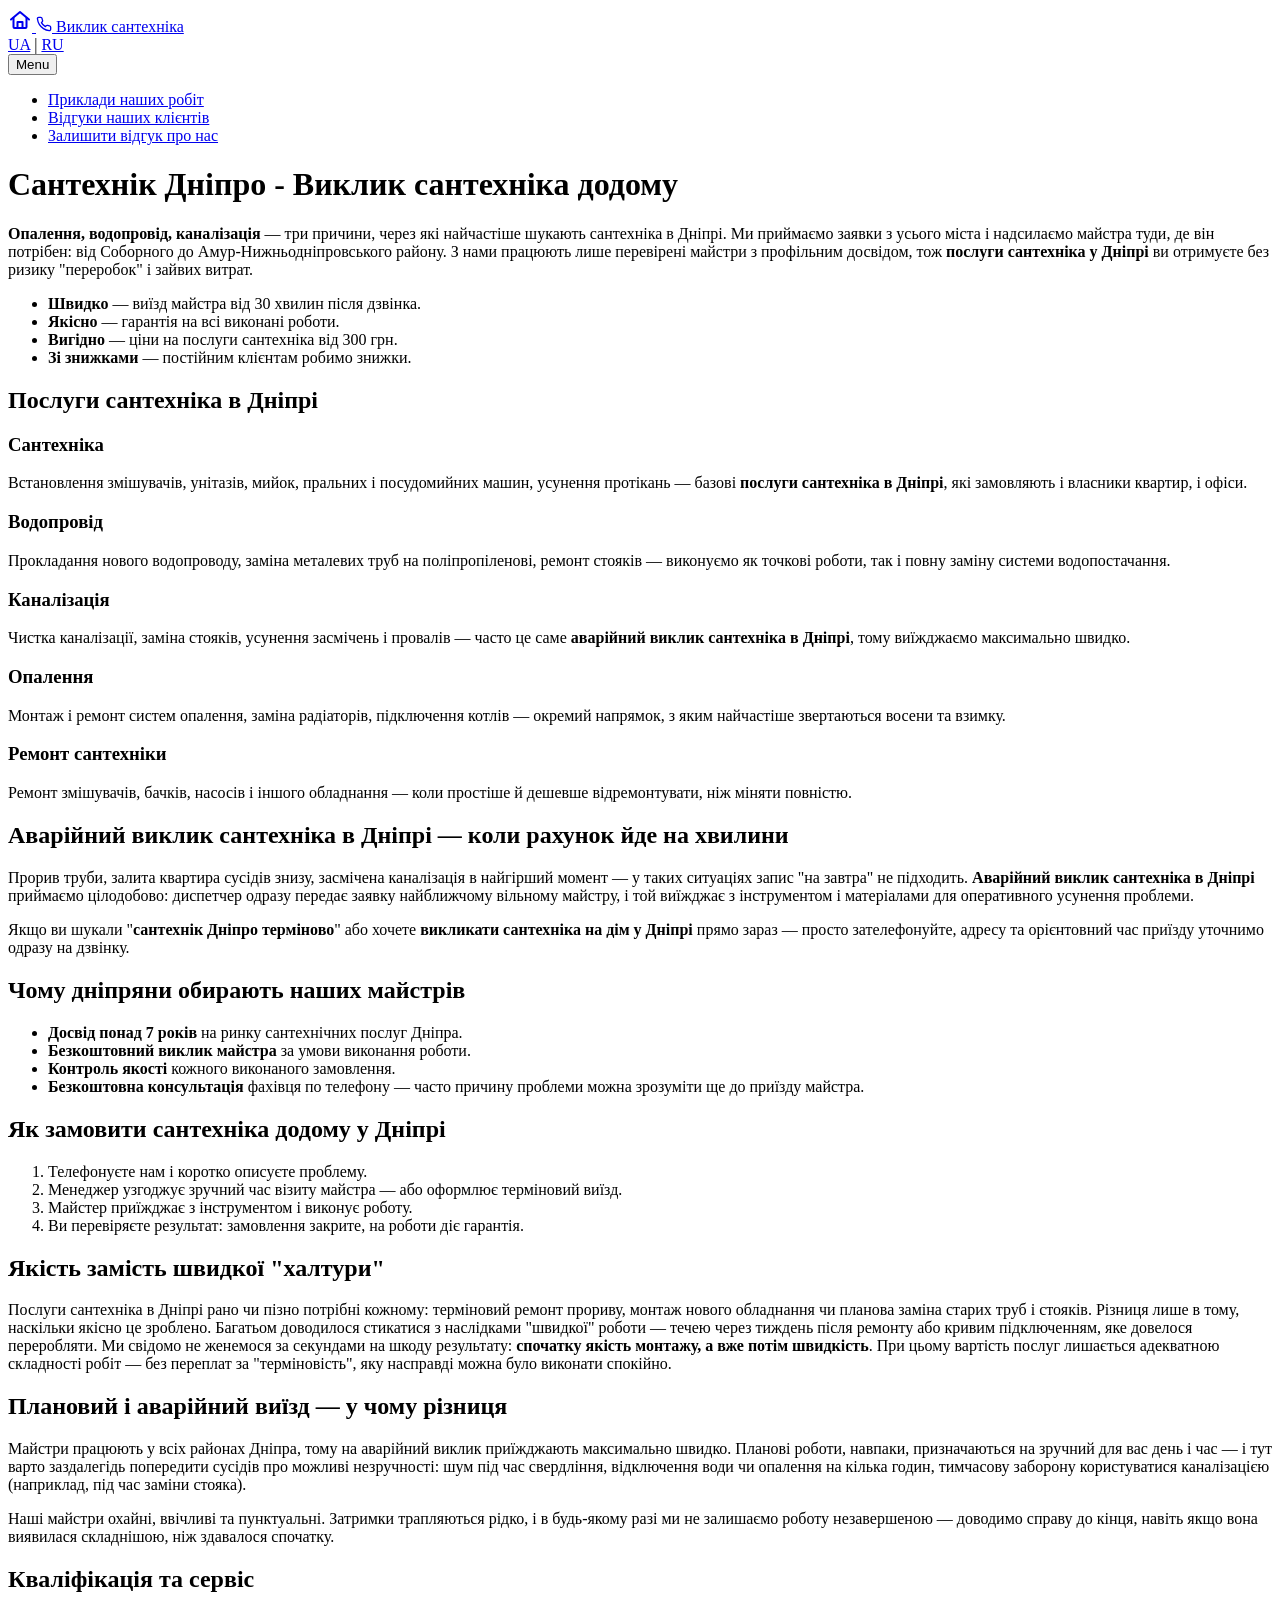
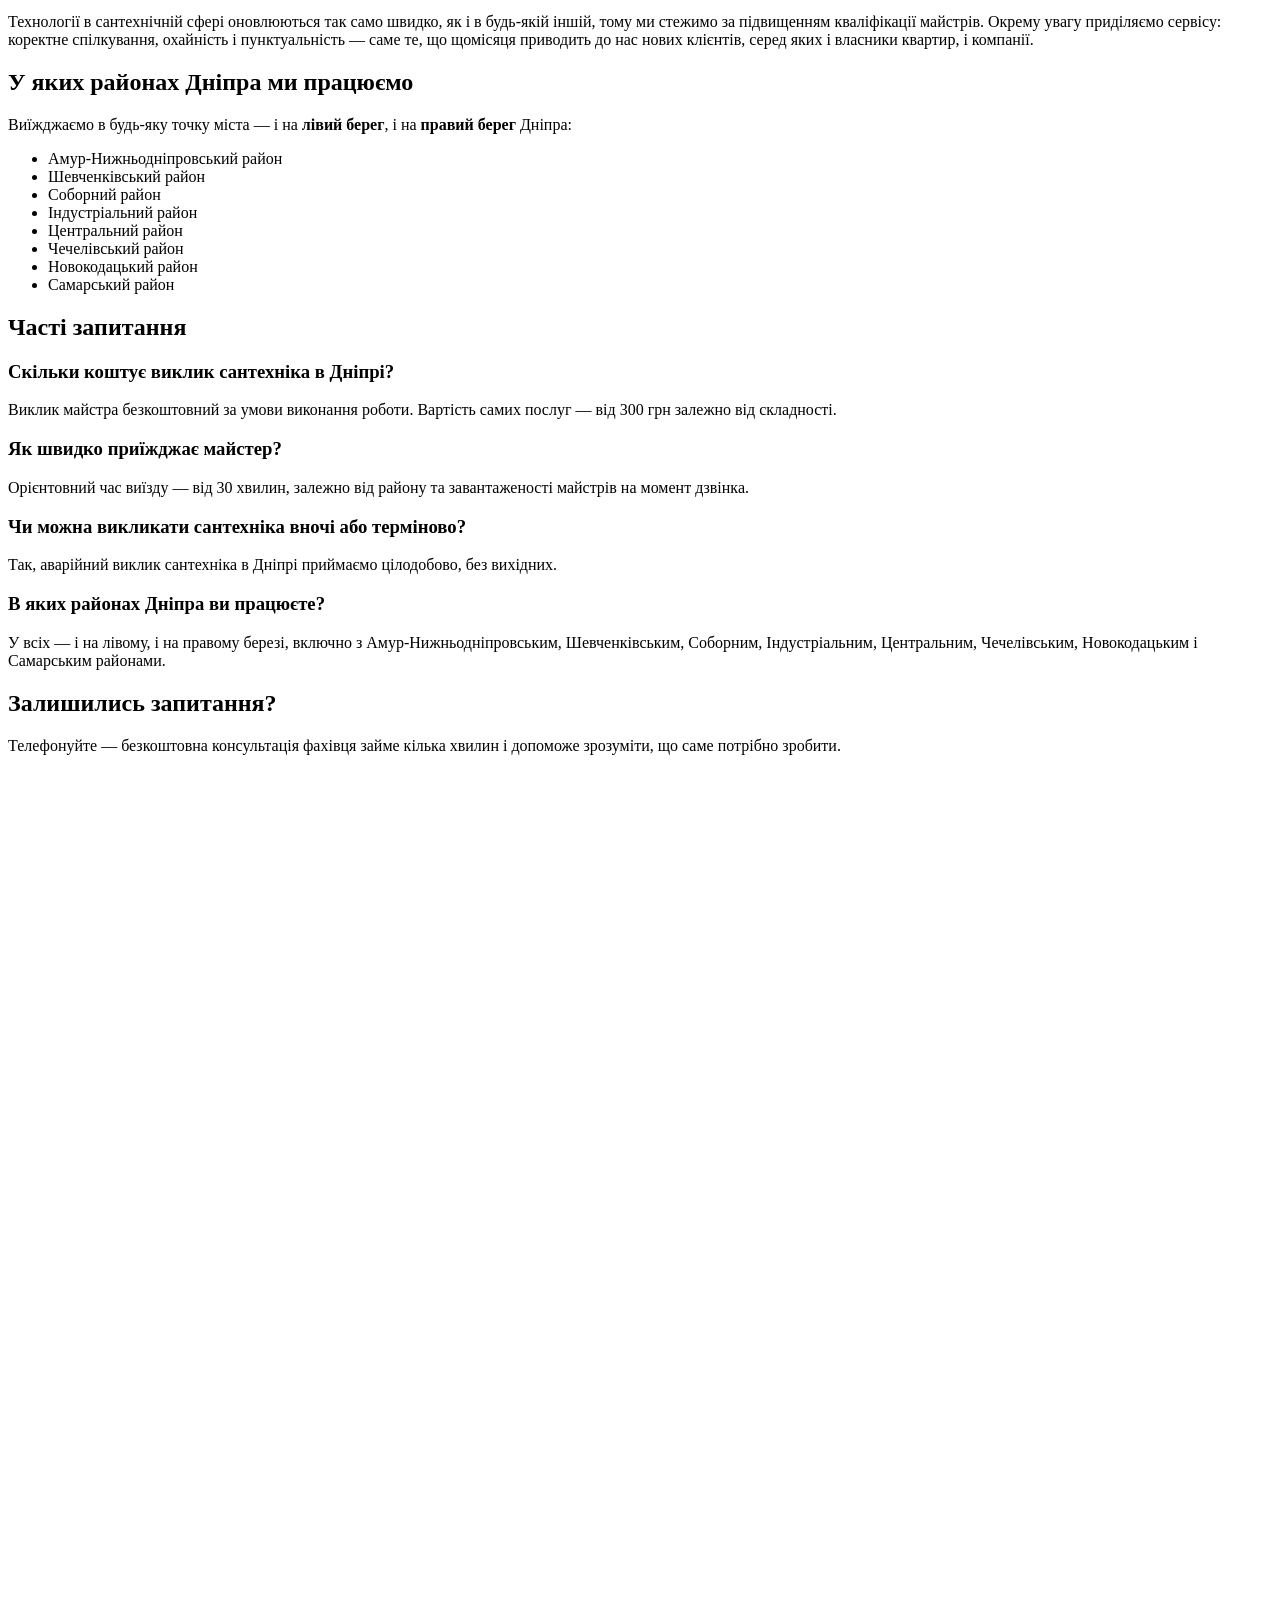
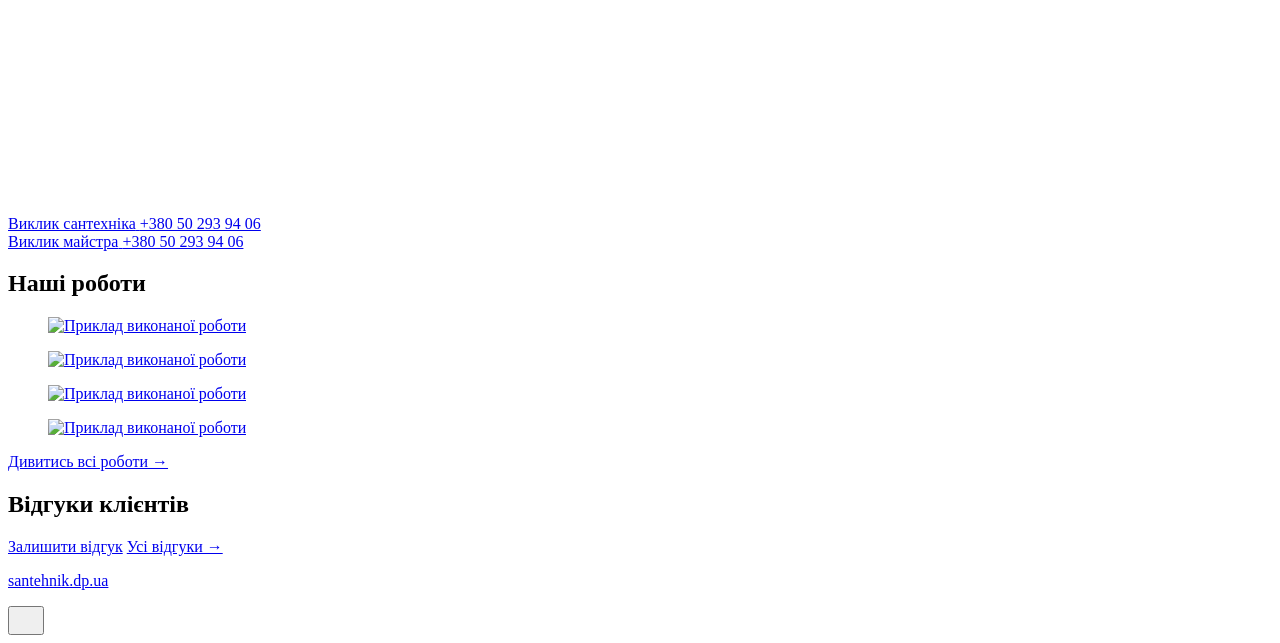
==== index.html @ 989448e7 "Updated from Publii" ====
<!DOCTYPE html><html lang="uk"><head><meta charset="utf-8"><meta http-equiv="X-UA-Compatible" content="IE=edge"><meta name="viewport" content="width=device-width,initial-scale=1"><title>Сантехнік Дніпро - Виклик сантехніка додому</title><meta name="robots" content="noindex,nofollow"><meta name="generator" content="Publii Open-Source CMS for Static Site"><link rel="canonical" href="https://santehnik.dp.ua/"><link rel="alternate" type="application/atom+xml" href="https://santehnik.dp.ua/feed.xml" title="Сантехнік Дніпро - Виклик сантехніка додому - RSS"><link rel="alternate" type="application/json" href="https://santehnik.dp.ua/feed.json" title="Сантехнік Дніпро - Виклик сантехніка додому - JSON"><meta property="og:title" content="Сантехнік Дніпро - Виклик сантехніка додому"><meta property="og:site_name" content="Сантехнік Дніпро - Виклик сантехніка додому"><meta property="og:description" content=""><meta property="og:url" content="https://santehnik.dp.ua/"><meta property="og:type" content="website"><link rel="stylesheet" href="https://santehnik.dp.ua/assets/css/style.css?v&#x3D;f971e865400b6c8c2108484c2c56021e"><script type="application/ld+json">{"@context":"http://schema.org","@type":"Organization","name":"Сантехнік Дніпро - Виклик сантехніка додому","url":"https://santehnik.dp.ua/"}</script><noscript><style>img[loading] {
                    opacity: 1;
                }</style></noscript><link rel="alternate" hreflang="uk" href="https://santehnik.dp.ua/"><link rel="alternate" hreflang="ru" href="https://santehnik.dp.ua/ru/"><link rel="alternate" hreflang="x-default" href="https://santehnik.dp.ua/"></head><header class="top js-header"><a href="https://santehnik.dp.ua/" class="home-icon" aria-label="На головну"><svg width="24" height="24" viewBox="0 0 24 24" fill="none" stroke="currentColor" stroke-width="2" stroke-linecap="round" stroke-linejoin="round" aria-hidden="true" focusable="false"><path d="M3 11.5 12 4l9 7.5"/><path d="M5.5 10v9a1 1 0 0 0 1 1h11a1 1 0 0 0 1-1v-9"/><path d="M9.5 20v-6h5v6"/></svg> </a><a href="tel:+380 50 293 94 06" class="site-name"><svg class="site-name__icon" width="16" height="16" viewBox="0 0 24 24" fill="none" stroke="currentColor" stroke-width="2" stroke-linecap="round" stroke-linejoin="round" aria-hidden="true" focusable="false"><path d="M22 16.92v3a2 2 0 0 1-2.18 2 19.79 19.79 0 0 1-8.63-3.07 19.5 19.5 0 0 1-6-6 19.79 19.79 0 0 1-3.07-8.67A2 2 0 0 1 4.11 2h3a2 2 0 0 1 2 1.72c.127.96.36 1.903.7 2.81a2 2 0 0 1-.45 2.11L8.09 9.91a16 16 0 0 0 6 6l1.27-1.27a2 2 0 0 1 2.11-.45c.907.34 1.85.57 2.81.7A2 2 0 0 1 22 16.92z"/></svg> Виклик сантехніка</a><div class="lang-switcher"><a href="#" class="lang-btn active" aria-current="page" onclick="return false;">UA</a> <span class="lang-sep">|</span> <a href="https://santehnik.dp.ua/ru/" class="lang-btn">RU</a></div><nav class="navbar js-navbar"><button class="navbar__toggle js-toggle" aria-label="Menu" aria-haspopup="true" aria-expanded="false"><span class="navbar__toggle-box"><span class="navbar__toggle-inner">Menu</span></span></button><ul class="navbar__menu"><li><a href="https://santehnik.dp.ua/nashi-roboty.html" title="Приклади наших робіт" target="_self">Приклади наших робіт</a></li><li><a href="https://santehnik.dp.ua/vsi-vidguky.html" title="Відгуки наших клієнтів" target="_self">Відгуки наших клієнтів</a></li><li><a href="https://santehnik.dp.ua/zalyshyty-vidguk.html" title="Залишити відгук про нас" target="_self">Залишити відгук про нас</a></li></ul></nav></header><main><div class="hero"><header class="hero__content"><div class="wrapper"><h1>Сантехнік Дніпро - Виклик сантехніка додому</h1><p><strong>Опалення, водопровід, каналізація</strong> — три причини, через які найчастіше шукають сантехніка в Дніпрі. Ми приймаємо заявки з усього міста і надсилаємо майстра туди, де він потрібен: від Соборного до Амур-Нижньодніпровського району. З нами працюють лише перевірені майстри з профільним досвідом, тож <strong>послуги сантехніка у Дніпрі</strong> ви отримуєте без ризику "переробок" і зайвих витрат.</p><ul><li><strong>Швидко</strong> — виїзд майстра від 30 хвилин після дзвінка.</li><li><strong>Якісно</strong> — гарантія на всі виконані роботи.</li><li><strong>Вигідно</strong> — ціни на послуги сантехніка від 300 грн.</li><li><strong>Зі знижками</strong> — постійним клієнтам робимо знижки.</li></ul><h2>Послуги сантехніка в Дніпрі</h2><h3>Сантехніка</h3><p>Встановлення змішувачів, унітазів, мийок, пральних і посудомийних машин, усунення протікань — базові <strong>послуги сантехніка в Дніпрі</strong>, які замовляють і власники квартир, і офіси.</p><h3>Водопровід</h3><p>Прокладання нового водопроводу, заміна металевих труб на поліпропіленові, ремонт стояків — виконуємо як точкові роботи, так і повну заміну системи водопостачання.</p><h3>Каналізація</h3><p>Чистка каналізації, заміна стояків, усунення засмічень і провалів — часто це саме <strong>аварійний виклик сантехніка в Дніпрі</strong>, тому виїжджаємо максимально швидко.</p><h3>Опалення</h3><p>Монтаж і ремонт систем опалення, заміна радіаторів, підключення котлів — окремий напрямок, з яким найчастіше звертаються восени та взимку.</p><h3>Ремонт сантехніки</h3><p>Ремонт змішувачів, бачків, насосів і іншого обладнання — коли простіше й дешевше відремонтувати, ніж міняти повністю.</p><h2>Аварійний виклик сантехніка в Дніпрі — коли рахунок йде на хвилини</h2><p>Прорив труби, залита квартира сусідів знизу, засмічена каналізація в найгірший момент — у таких ситуаціях запис "на завтра" не підходить. <strong>Аварійний виклик сантехніка в Дніпрі</strong> приймаємо цілодобово: диспетчер одразу передає заявку найближчому вільному майстру, і той виїжджає з інструментом і матеріалами для оперативного усунення проблеми.</p><p>Якщо ви шукали "<strong>сантехнік Дніпро терміново</strong>" або хочете <strong>викликати сантехніка на дім у Дніпрі</strong> прямо зараз — просто зателефонуйте, адресу та орієнтовний час приїзду уточнимо одразу на дзвінку.</p><h2>Чому дніпряни обирають наших майстрів</h2><ul><li><strong>Досвід понад 7 років</strong> на ринку сантехнічних послуг Дніпра.</li><li><strong>Безкоштовний виклик майстра</strong> за умови виконання роботи.</li><li><strong>Контроль якості</strong> кожного виконаного замовлення.</li><li><strong>Безкоштовна консультація</strong> фахівця по телефону — часто причину проблеми можна зрозуміти ще до приїзду майстра.</li></ul><h2>Як замовити сантехніка додому у Дніпрі</h2><ol><li>Телефонуєте нам і коротко описуєте проблему.</li><li>Менеджер узгоджує зручний час візиту майстра — або оформлює терміновий виїзд.</li><li>Майстер приїжджає з інструментом і виконує роботу.</li><li>Ви перевіряєте результат: замовлення закрите, на роботи діє гарантія.</li></ol><h2>Якість замість швидкої "халтури"</h2><p>Послуги сантехніка в Дніпрі рано чи пізно потрібні кожному: терміновий ремонт прориву, монтаж нового обладнання чи планова заміна старих труб і стояків. Різниця лише в тому, наскільки якісно це зроблено. Багатьом доводилося стикатися з наслідками "швидкої" роботи — течею через тиждень після ремонту або кривим підключенням, яке довелося переробляти. Ми свідомо не женемося за секундами на шкоду результату: <strong>спочатку якість монтажу, а вже потім швидкість</strong>. При цьому вартість послуг лишається адекватною складності робіт — без переплат за "терміновість", яку насправді можна було виконати спокійно.</p><h2>Плановий і аварійний виїзд — у чому різниця</h2><p>Майстри працюють у всіх районах Дніпра, тому на аварійний виклик приїжджають максимально швидко. Планові роботи, навпаки, призначаються на зручний для вас день і час — і тут варто заздалегідь попередити сусідів про можливі незручності: шум під час свердління, відключення води чи опалення на кілька годин, тимчасову заборону користуватися каналізацією (наприклад, під час заміни стояка).</p><p>Наші майстри охайні, ввічливі та пунктуальні. Затримки трапляються рідко, і в будь-якому разі ми не залишаємо роботу незавершеною — доводимо справу до кінця, навіть якщо вона виявилася складнішою, ніж здавалося спочатку.</p><h2>Кваліфікація та сервіс</h2><p>Технології в сантехнічній сфері оновлюються так само швидко, як і в будь-якій іншій, тому ми стежимо за підвищенням кваліфікації майстрів. Окрему увагу приділяємо сервісу: коректне спілкування, охайність і пунктуальність — саме те, що щомісяця приводить до нас нових клієнтів, серед яких і власники квартир, і компанії.</p><h2>У яких районах Дніпра ми працюємо</h2><p>Виїжджаємо в будь-яку точку міста — і на <strong>лівий берег</strong>, і на <strong>правий берег</strong> Дніпра:</p><ul><li>Амур-Нижньодніпровський район</li><li>Шевченківський район</li><li>Соборний район</li><li>Індустріальний район</li><li>Центральний район</li><li>Чечелівський район</li><li>Новокодацький район</li><li>Самарський район</li></ul><h2>Часті запитання</h2><h3>Скільки коштує виклик сантехніка в Дніпрі?</h3><p>Виклик майстра безкоштовний за умови виконання роботи. Вартість самих послуг — від 300 грн залежно від складності.</p><h3>Як швидко приїжджає майстер?</h3><p>Орієнтовний час виїзду — від 30 хвилин, залежно від району та завантаженості майстрів на момент дзвінка.</p><h3>Чи можна викликати сантехніка вночі або терміново?</h3><p>Так, аварійний виклик сантехніка в Дніпрі приймаємо цілодобово, без вихідних.</p><h3>В яких районах Дніпра ви працюєте?</h3><p>У всіх — і на лівому, і на правому березі, включно з Амур-Нижньодніпровським, Шевченківським, Соборним, Індустріальним, Центральним, Чечелівським, Новокодацьким і Самарським районами.</p><h2>Залишились запитання?</h2><p>Телефонуйте — безкоштовна консультація фахівця займе кілька хвилин і допоможе зрозуміти, що саме потрібно зробити.</p><figure class="hero__image hero__image--under-h1"><div class="hero__image-wrapper"><img src="https://santehnik.dp.ua/media/website/ChatGPT-Image-12-serp.-2026-r.-13_16_29.png" srcset="https://santehnik.dp.ua/media/website/responsive/ChatGPT-Image-12-serp.-2026-r.-13_16_29-xs.webp 640w, https://santehnik.dp.ua/media/website/responsive/ChatGPT-Image-12-serp.-2026-r.-13_16_29-sm.webp 768w, https://santehnik.dp.ua/media/website/responsive/ChatGPT-Image-12-serp.-2026-r.-13_16_29-md.webp 1024w, https://santehnik.dp.ua/media/website/responsive/ChatGPT-Image-12-serp.-2026-r.-13_16_29-lg.webp 1366w, https://santehnik.dp.ua/media/website/responsive/ChatGPT-Image-12-serp.-2026-r.-13_16_29-xl.webp 1600w, https://santehnik.dp.ua/media/website/responsive/ChatGPT-Image-12-serp.-2026-r.-13_16_29-2xl.webp 1920w" sizes="88vw" loading="eager" width="1536" height="1024" alt=""></div></figure><a href="tel:+380 50 293 94 06" class="cta-call hero-cta"><span class="cta-call__label">Виклик сантехніка</span> <span class="cta-call__number">+380 50 293 94 06</span></a></div></header></div><a class="cta-call" href="tel:+380 50 293 94 06"><span class="cta-call__label">Виклик майстра</span> <span class="cta-call__number">+380 50 293 94 06</span></a><div class="wrapper feed"></div><section class="works works--summary" aria-labelledby="works-title"><div class="wrapper"><h2 id="works-title">Наші роботи</h2><div id="works-grid" class="works__grid" data-mode="random" data-limit="4"><figure class="works__item"><a href="https://santehnik.dp.ua/media/website/erik-mclean-IxfhMTROke8-unsplash.jpg" target="_blank" rel="noopener"><img src="https://santehnik.dp.ua/media/website/erik-mclean-IxfhMTROke8-unsplash.jpg" loading="lazy" alt="Приклад виконаної роботи
               "></a></figure><figure class="works__item"><a href="https://santehnik.dp.ua/media/website/timur-shakerzianov-c314Gh8dXAo-unsplash.jpg" target="_blank" rel="noopener"><img src="https://santehnik.dp.ua/media/website/timur-shakerzianov-c314Gh8dXAo-unsplash.jpg" loading="lazy" alt="Приклад виконаної роботи
               "></a></figure><figure class="works__item"><a href="https://santehnik.dp.ua/media/website/timur-shakerzianov-VAGbjhkxg6I-unsplash.jpg" target="_blank" rel="noopener"><img src="https://santehnik.dp.ua/media/website/timur-shakerzianov-VAGbjhkxg6I-unsplash.jpg" loading="lazy" alt="Приклад виконаної роботи
               "></a></figure><figure class="works__item"><a href="https://santehnik.dp.ua/media/website/timur-shakerzianov-wzIjLL4KB-4-unsplash.jpg" target="_blank" rel="noopener"><img src="https://santehnik.dp.ua/media/website/timur-shakerzianov-wzIjLL4KB-4-unsplash.jpg" loading="lazy" alt="Приклад виконаної роботи
               "></a></figure></div><p class="works__links"><a href="https://santehnik.dp.ua/nashi-roboty/">Дивитись всі роботи →</a></p></div></section><script src="https://santehnik.dp.ua/assets/js/works-grid.js?v&#x3D;d1a17e2d73a14e897a7a5ff131bd2053" defer="defer"></script><script src="https://santehnik.dp.ua/assets/js/works-lightbox.js?v&#x3D;0fc585635282b2ebc6302870f57562a9" defer="defer"></script><section class="reviews reviews--summary" aria-labelledby="reviews-title"><div class="wrapper"><h2 id="reviews-title">Відгуки клієнтів</h2><p class="reviews__summary" id="reviews-summary">Завантаження…</p><div class="reviews__links"><a href="https://santehnik.dp.ua/zalyshyty-vidguk/">Залишити відгук</a> <a href="https://santehnik.dp.ua/vsi-vidguky/">Усі відгуки →</a></div></div></section><script>(function () {
       var summaryEl = document.getElementById('reviews-summary');
       fetch('https://santehnikdpvidguk.pages.dev/api/reviews')
           .then(function (r) { return r.json(); })
           .then(function (data) {
               summaryEl.textContent = data.count
                   ? (data.average + ' ★ · ' + data.count + ' відгуків')
                   : 'Поки що немає відгуків — будьте першими!';
           })
           .catch(function () { summaryEl.textContent = ''; });
   })();</script></main><footer class="footer"><div class="wrapper"><div class="footer__copyright"><p><a href="https://santehnik.dp.ua/" title="Виклик сантехніка у Києві">santehnik.dp.ua</a></p></div><button id="backToTop" class="footer__bttop" aria-label="Back to top" title="Back to top"><svg width="20" height="20"><use xlink:href="https://santehnik.dp.ua/assets/svg/svg-map.svg#toparrow"/></svg></button></div></footer><script defer="defer" src="https://santehnik.dp.ua/assets/js/scripts.min.js?v&#x3D;dafec4f87fead6718cb125f0b0fc8441"></script><script>window.publiiThemeMenuConfig={mobileMenuMode:'sidebar',animationSpeed:300,submenuWidth: 'auto',doubleClickTime:500,mobileMenuExpandableSubmenus:true,relatedContainerForOverlayMenuSelector:'.top'};</script><script>var images = document.querySelectorAll('img[loading]');
        for (var i = 0; i < images.length; i++) {
            if (images[i].complete) {
                images[i].classList.add('is-loaded');
            } else {
                images[i].addEventListener('load', function () {
                    this.classList.add('is-loaded');
                }, false);
            }
        }</script><script>(function () {
        var entry = document.querySelector('.content__entry');
        var sample = document.querySelector('.cta-call');
        if (!entry || !sample) {
            return;
        }
        var children = Array.prototype.slice.call(entry.children);
        if (children.length < 4) {
            return;
        }
        var mid = children[Math.floor(children.length / 2)];
        var clone = sample.cloneNode(true);
        clone.classList.add('cta-call--mid');
        mid.parentNode.insertBefore(clone, mid);
    })();</script></html>
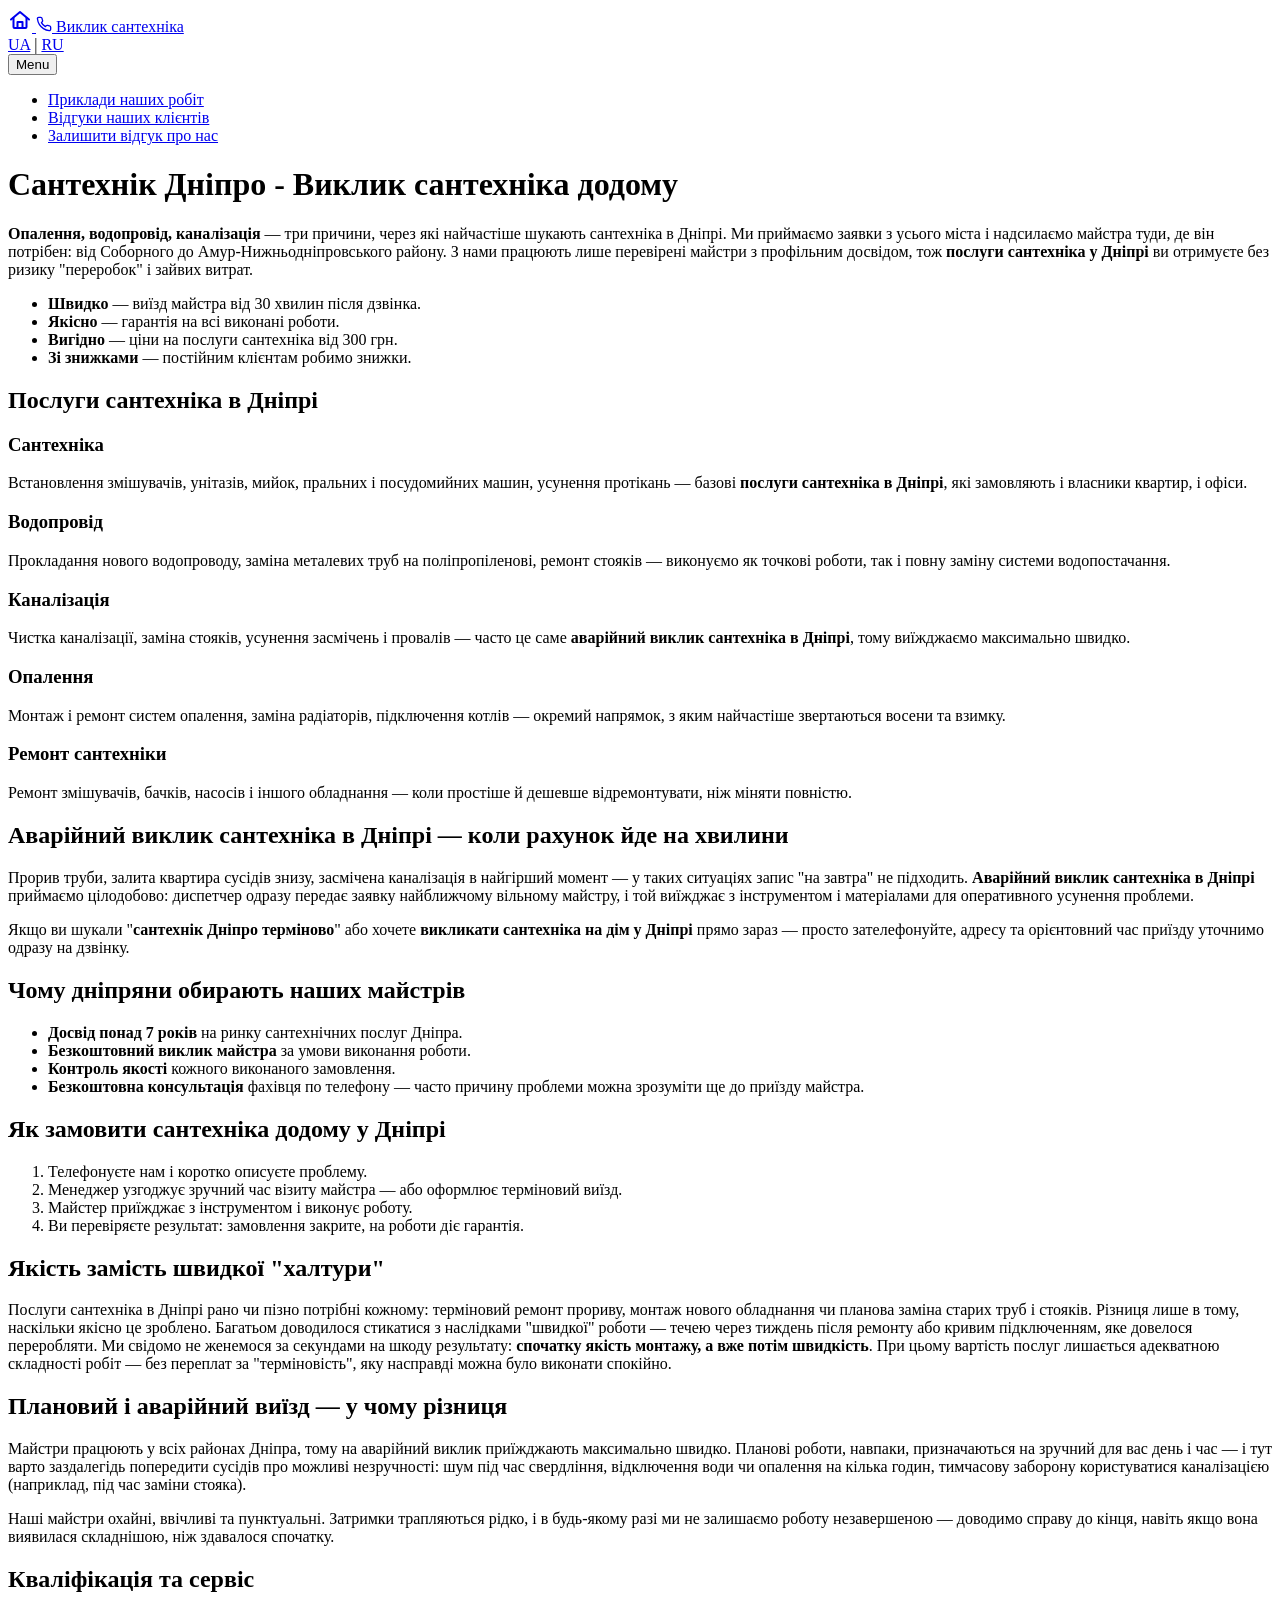
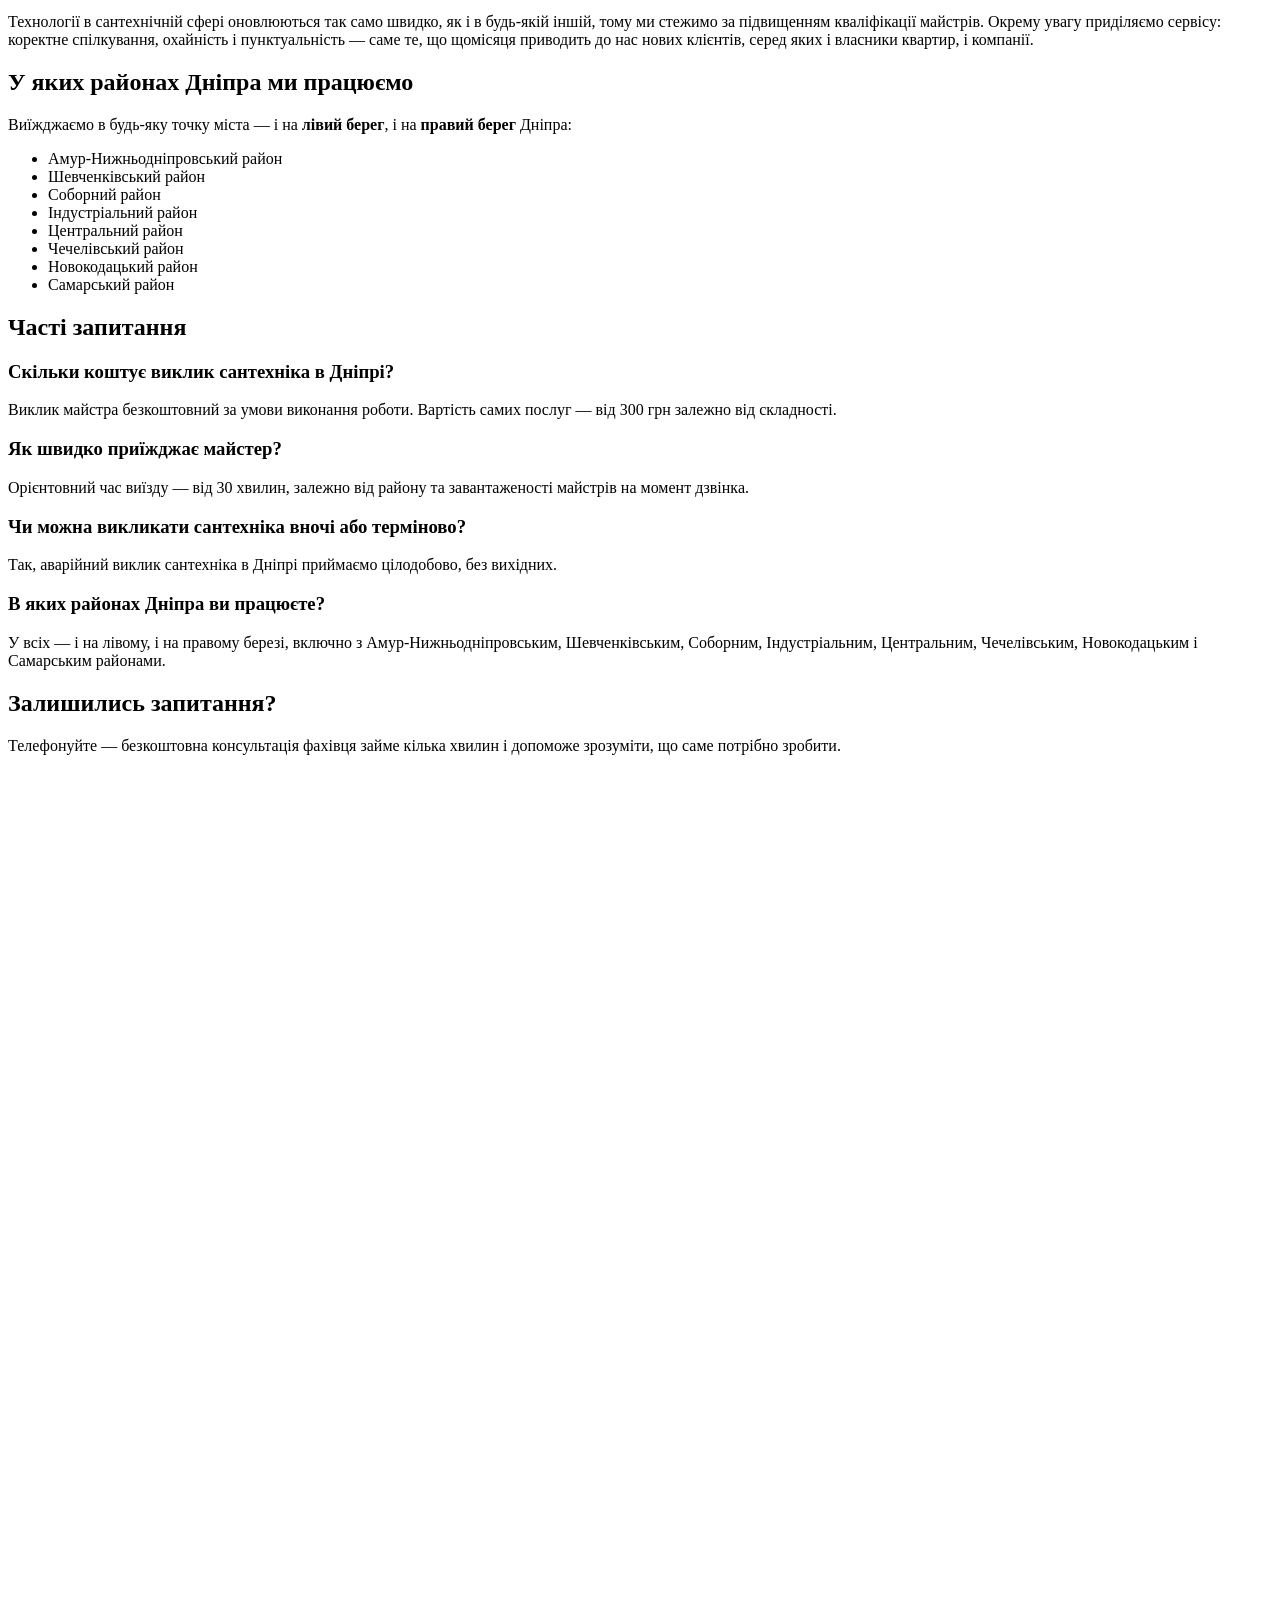
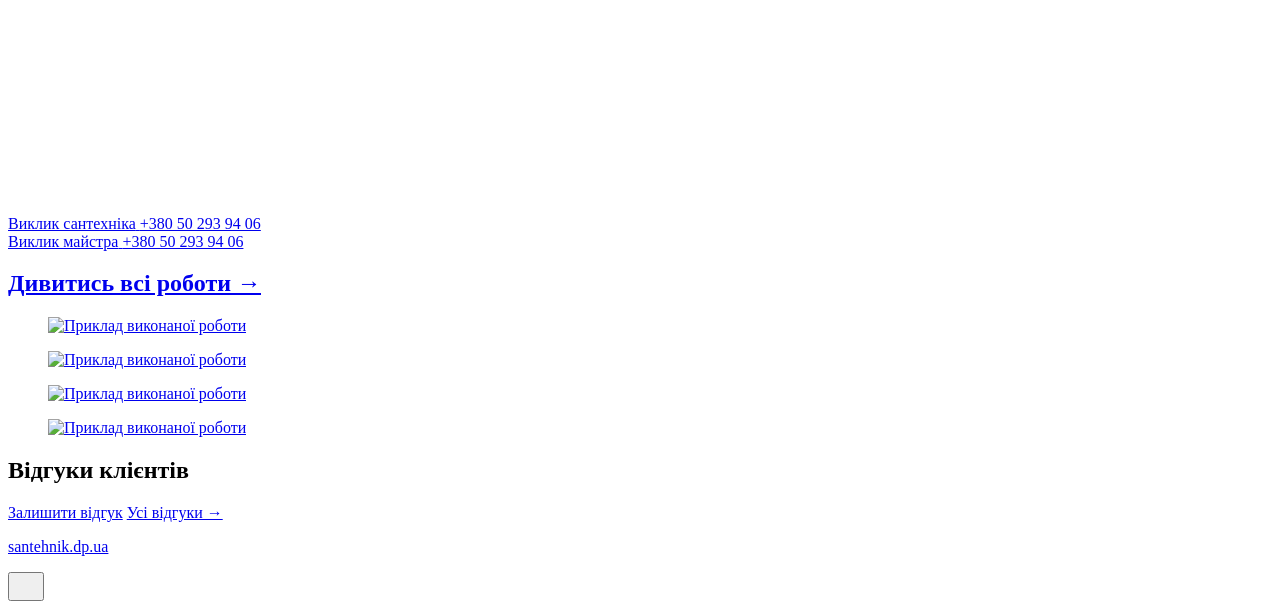
==== commit ad2bf7aa: "Updated from Publii" ====
--- a/index.html
+++ b/index.html
@@ -1,10 +1,10 @@
-<!DOCTYPE html><html lang="uk"><head><meta charset="utf-8"><meta http-equiv="X-UA-Compatible" content="IE=edge"><meta name="viewport" content="width=device-width,initial-scale=1"><title>Сантехнік Дніпро - Виклик сантехніка додому</title><meta name="robots" content="noindex,nofollow"><meta name="generator" content="Publii Open-Source CMS for Static Site"><link rel="canonical" href="https://santehnik.dp.ua/"><link rel="alternate" type="application/atom+xml" href="https://santehnik.dp.ua/feed.xml" title="Сантехнік Дніпро - Виклик сантехніка додому - RSS"><link rel="alternate" type="application/json" href="https://santehnik.dp.ua/feed.json" title="Сантехнік Дніпро - Виклик сантехніка додому - JSON"><meta property="og:title" content="Сантехнік Дніпро - Виклик сантехніка додому"><meta property="og:site_name" content="Сантехнік Дніпро - Виклик сантехніка додому"><meta property="og:description" content=""><meta property="og:url" content="https://santehnik.dp.ua/"><meta property="og:type" content="website"><link rel="stylesheet" href="https://santehnik.dp.ua/assets/css/style.css?v&#x3D;f971e865400b6c8c2108484c2c56021e"><script type="application/ld+json">{"@context":"http://schema.org","@type":"Organization","name":"Сантехнік Дніпро - Виклик сантехніка додому","url":"https://santehnik.dp.ua/"}</script><noscript><style>img[loading] {
+<!DOCTYPE html><html lang="uk"><head><meta charset="utf-8"><meta http-equiv="X-UA-Compatible" content="IE=edge"><meta name="viewport" content="width=device-width,initial-scale=1"><title>Сантехнік Дніпро - Виклик сантехніка додому</title><meta name="robots" content="noindex,nofollow"><meta name="generator" content="Publii Open-Source CMS for Static Site"><link rel="canonical" href="https://santehnik.dp.ua/"><link rel="alternate" type="application/atom+xml" href="https://santehnik.dp.ua/feed.xml" title="Сантехнік Дніпро - Виклик сантехніка додому - RSS"><link rel="alternate" type="application/json" href="https://santehnik.dp.ua/feed.json" title="Сантехнік Дніпро - Виклик сантехніка додому - JSON"><meta property="og:title" content="Сантехнік Дніпро - Виклик сантехніка додому"><meta property="og:site_name" content="Сантехнік Дніпро - Виклик сантехніка додому"><meta property="og:description" content=""><meta property="og:url" content="https://santehnik.dp.ua/"><meta property="og:type" content="website"><link rel="stylesheet" href="https://santehnik.dp.ua/assets/css/style.css?v&#x3D;22c4d2a67b4836bd7831a052a5671bce"><script type="application/ld+json">{"@context":"http://schema.org","@type":"Organization","name":"Сантехнік Дніпро - Виклик сантехніка додому","url":"https://santehnik.dp.ua/"}</script><noscript><style>img[loading] {
                     opacity: 1;
-                }</style></noscript><link rel="alternate" hreflang="uk" href="https://santehnik.dp.ua/"><link rel="alternate" hreflang="ru" href="https://santehnik.dp.ua/ru/"><link rel="alternate" hreflang="x-default" href="https://santehnik.dp.ua/"></head><header class="top js-header"><a href="https://santehnik.dp.ua/" class="home-icon" aria-label="На головну"><svg width="24" height="24" viewBox="0 0 24 24" fill="none" stroke="currentColor" stroke-width="2" stroke-linecap="round" stroke-linejoin="round" aria-hidden="true" focusable="false"><path d="M3 11.5 12 4l9 7.5"/><path d="M5.5 10v9a1 1 0 0 0 1 1h11a1 1 0 0 0 1-1v-9"/><path d="M9.5 20v-6h5v6"/></svg> </a><a href="tel:+380 50 293 94 06" class="site-name"><svg class="site-name__icon" width="16" height="16" viewBox="0 0 24 24" fill="none" stroke="currentColor" stroke-width="2" stroke-linecap="round" stroke-linejoin="round" aria-hidden="true" focusable="false"><path d="M22 16.92v3a2 2 0 0 1-2.18 2 19.79 19.79 0 0 1-8.63-3.07 19.5 19.5 0 0 1-6-6 19.79 19.79 0 0 1-3.07-8.67A2 2 0 0 1 4.11 2h3a2 2 0 0 1 2 1.72c.127.96.36 1.903.7 2.81a2 2 0 0 1-.45 2.11L8.09 9.91a16 16 0 0 0 6 6l1.27-1.27a2 2 0 0 1 2.11-.45c.907.34 1.85.57 2.81.7A2 2 0 0 1 22 16.92z"/></svg> Виклик сантехніка</a><div class="lang-switcher"><a href="#" class="lang-btn active" aria-current="page" onclick="return false;">UA</a> <span class="lang-sep">|</span> <a href="https://santehnik.dp.ua/ru/" class="lang-btn">RU</a></div><nav class="navbar js-navbar"><button class="navbar__toggle js-toggle" aria-label="Menu" aria-haspopup="true" aria-expanded="false"><span class="navbar__toggle-box"><span class="navbar__toggle-inner">Menu</span></span></button><ul class="navbar__menu"><li><a href="https://santehnik.dp.ua/nashi-roboty.html" title="Приклади наших робіт" target="_self">Приклади наших робіт</a></li><li><a href="https://santehnik.dp.ua/vsi-vidguky.html" title="Відгуки наших клієнтів" target="_self">Відгуки наших клієнтів</a></li><li><a href="https://santehnik.dp.ua/zalyshyty-vidguk.html" title="Залишити відгук про нас" target="_self">Залишити відгук про нас</a></li></ul></nav></header><main><div class="hero"><header class="hero__content"><div class="wrapper"><h1>Сантехнік Дніпро - Виклик сантехніка додому</h1><p><strong>Опалення, водопровід, каналізація</strong> — три причини, через які найчастіше шукають сантехніка в Дніпрі. Ми приймаємо заявки з усього міста і надсилаємо майстра туди, де він потрібен: від Соборного до Амур-Нижньодніпровського району. З нами працюють лише перевірені майстри з профільним досвідом, тож <strong>послуги сантехніка у Дніпрі</strong> ви отримуєте без ризику "переробок" і зайвих витрат.</p><ul><li><strong>Швидко</strong> — виїзд майстра від 30 хвилин після дзвінка.</li><li><strong>Якісно</strong> — гарантія на всі виконані роботи.</li><li><strong>Вигідно</strong> — ціни на послуги сантехніка від 300 грн.</li><li><strong>Зі знижками</strong> — постійним клієнтам робимо знижки.</li></ul><h2>Послуги сантехніка в Дніпрі</h2><h3>Сантехніка</h3><p>Встановлення змішувачів, унітазів, мийок, пральних і посудомийних машин, усунення протікань — базові <strong>послуги сантехніка в Дніпрі</strong>, які замовляють і власники квартир, і офіси.</p><h3>Водопровід</h3><p>Прокладання нового водопроводу, заміна металевих труб на поліпропіленові, ремонт стояків — виконуємо як точкові роботи, так і повну заміну системи водопостачання.</p><h3>Каналізація</h3><p>Чистка каналізації, заміна стояків, усунення засмічень і провалів — часто це саме <strong>аварійний виклик сантехніка в Дніпрі</strong>, тому виїжджаємо максимально швидко.</p><h3>Опалення</h3><p>Монтаж і ремонт систем опалення, заміна радіаторів, підключення котлів — окремий напрямок, з яким найчастіше звертаються восени та взимку.</p><h3>Ремонт сантехніки</h3><p>Ремонт змішувачів, бачків, насосів і іншого обладнання — коли простіше й дешевше відремонтувати, ніж міняти повністю.</p><h2>Аварійний виклик сантехніка в Дніпрі — коли рахунок йде на хвилини</h2><p>Прорив труби, залита квартира сусідів знизу, засмічена каналізація в найгірший момент — у таких ситуаціях запис "на завтра" не підходить. <strong>Аварійний виклик сантехніка в Дніпрі</strong> приймаємо цілодобово: диспетчер одразу передає заявку найближчому вільному майстру, і той виїжджає з інструментом і матеріалами для оперативного усунення проблеми.</p><p>Якщо ви шукали "<strong>сантехнік Дніпро терміново</strong>" або хочете <strong>викликати сантехніка на дім у Дніпрі</strong> прямо зараз — просто зателефонуйте, адресу та орієнтовний час приїзду уточнимо одразу на дзвінку.</p><h2>Чому дніпряни обирають наших майстрів</h2><ul><li><strong>Досвід понад 7 років</strong> на ринку сантехнічних послуг Дніпра.</li><li><strong>Безкоштовний виклик майстра</strong> за умови виконання роботи.</li><li><strong>Контроль якості</strong> кожного виконаного замовлення.</li><li><strong>Безкоштовна консультація</strong> фахівця по телефону — часто причину проблеми можна зрозуміти ще до приїзду майстра.</li></ul><h2>Як замовити сантехніка додому у Дніпрі</h2><ol><li>Телефонуєте нам і коротко описуєте проблему.</li><li>Менеджер узгоджує зручний час візиту майстра — або оформлює терміновий виїзд.</li><li>Майстер приїжджає з інструментом і виконує роботу.</li><li>Ви перевіряєте результат: замовлення закрите, на роботи діє гарантія.</li></ol><h2>Якість замість швидкої "халтури"</h2><p>Послуги сантехніка в Дніпрі рано чи пізно потрібні кожному: терміновий ремонт прориву, монтаж нового обладнання чи планова заміна старих труб і стояків. Різниця лише в тому, наскільки якісно це зроблено. Багатьом доводилося стикатися з наслідками "швидкої" роботи — течею через тиждень після ремонту або кривим підключенням, яке довелося переробляти. Ми свідомо не женемося за секундами на шкоду результату: <strong>спочатку якість монтажу, а вже потім швидкість</strong>. При цьому вартість послуг лишається адекватною складності робіт — без переплат за "терміновість", яку насправді можна було виконати спокійно.</p><h2>Плановий і аварійний виїзд — у чому різниця</h2><p>Майстри працюють у всіх районах Дніпра, тому на аварійний виклик приїжджають максимально швидко. Планові роботи, навпаки, призначаються на зручний для вас день і час — і тут варто заздалегідь попередити сусідів про можливі незручності: шум під час свердління, відключення води чи опалення на кілька годин, тимчасову заборону користуватися каналізацією (наприклад, під час заміни стояка).</p><p>Наші майстри охайні, ввічливі та пунктуальні. Затримки трапляються рідко, і в будь-якому разі ми не залишаємо роботу незавершеною — доводимо справу до кінця, навіть якщо вона виявилася складнішою, ніж здавалося спочатку.</p><h2>Кваліфікація та сервіс</h2><p>Технології в сантехнічній сфері оновлюються так само швидко, як і в будь-якій іншій, тому ми стежимо за підвищенням кваліфікації майстрів. Окрему увагу приділяємо сервісу: коректне спілкування, охайність і пунктуальність — саме те, що щомісяця приводить до нас нових клієнтів, серед яких і власники квартир, і компанії.</p><h2>У яких районах Дніпра ми працюємо</h2><p>Виїжджаємо в будь-яку точку міста — і на <strong>лівий берег</strong>, і на <strong>правий берег</strong> Дніпра:</p><ul><li>Амур-Нижньодніпровський район</li><li>Шевченківський район</li><li>Соборний район</li><li>Індустріальний район</li><li>Центральний район</li><li>Чечелівський район</li><li>Новокодацький район</li><li>Самарський район</li></ul><h2>Часті запитання</h2><h3>Скільки коштує виклик сантехніка в Дніпрі?</h3><p>Виклик майстра безкоштовний за умови виконання роботи. Вартість самих послуг — від 300 грн залежно від складності.</p><h3>Як швидко приїжджає майстер?</h3><p>Орієнтовний час виїзду — від 30 хвилин, залежно від району та завантаженості майстрів на момент дзвінка.</p><h3>Чи можна викликати сантехніка вночі або терміново?</h3><p>Так, аварійний виклик сантехніка в Дніпрі приймаємо цілодобово, без вихідних.</p><h3>В яких районах Дніпра ви працюєте?</h3><p>У всіх — і на лівому, і на правому березі, включно з Амур-Нижньодніпровським, Шевченківським, Соборним, Індустріальним, Центральним, Чечелівським, Новокодацьким і Самарським районами.</p><h2>Залишились запитання?</h2><p>Телефонуйте — безкоштовна консультація фахівця займе кілька хвилин і допоможе зрозуміти, що саме потрібно зробити.</p><figure class="hero__image hero__image--under-h1"><div class="hero__image-wrapper"><img src="https://santehnik.dp.ua/media/website/ChatGPT-Image-12-serp.-2026-r.-13_16_29.png" srcset="https://santehnik.dp.ua/media/website/responsive/ChatGPT-Image-12-serp.-2026-r.-13_16_29-xs.webp 640w, https://santehnik.dp.ua/media/website/responsive/ChatGPT-Image-12-serp.-2026-r.-13_16_29-sm.webp 768w, https://santehnik.dp.ua/media/website/responsive/ChatGPT-Image-12-serp.-2026-r.-13_16_29-md.webp 1024w, https://santehnik.dp.ua/media/website/responsive/ChatGPT-Image-12-serp.-2026-r.-13_16_29-lg.webp 1366w, https://santehnik.dp.ua/media/website/responsive/ChatGPT-Image-12-serp.-2026-r.-13_16_29-xl.webp 1600w, https://santehnik.dp.ua/media/website/responsive/ChatGPT-Image-12-serp.-2026-r.-13_16_29-2xl.webp 1920w" sizes="88vw" loading="eager" width="1536" height="1024" alt=""></div></figure><a href="tel:+380 50 293 94 06" class="cta-call hero-cta"><span class="cta-call__label">Виклик сантехніка</span> <span class="cta-call__number">+380 50 293 94 06</span></a></div></header></div><a class="cta-call" href="tel:+380 50 293 94 06"><span class="cta-call__label">Виклик майстра</span> <span class="cta-call__number">+380 50 293 94 06</span></a><div class="wrapper feed"></div><section class="works works--summary" aria-labelledby="works-title"><div class="wrapper"><h2 id="works-title">Наші роботи</h2><div id="works-grid" class="works__grid" data-mode="random" data-limit="4"><figure class="works__item"><a href="https://santehnik.dp.ua/media/website/erik-mclean-IxfhMTROke8-unsplash.jpg" target="_blank" rel="noopener"><img src="https://santehnik.dp.ua/media/website/erik-mclean-IxfhMTROke8-unsplash.jpg" loading="lazy" alt="Приклад виконаної роботи
+                }</style></noscript><link rel="alternate" hreflang="uk" href="https://santehnik.dp.ua/"><link rel="alternate" hreflang="ru" href="https://santehnik.dp.ua/ru/"><link rel="alternate" hreflang="x-default" href="https://santehnik.dp.ua/"></head><header class="top js-header"><a href="https://santehnik.dp.ua/" class="home-icon" aria-label="На головну"><svg width="24" height="24" viewBox="0 0 24 24" fill="none" stroke="currentColor" stroke-width="2" stroke-linecap="round" stroke-linejoin="round" aria-hidden="true" focusable="false"><path d="M3 11.5 12 4l9 7.5"/><path d="M5.5 10v9a1 1 0 0 0 1 1h11a1 1 0 0 0 1-1v-9"/><path d="M9.5 20v-6h5v6"/></svg> </a><a href="tel:+380 50 293 94 06" class="site-name"><svg class="site-name__icon" width="16" height="16" viewBox="0 0 24 24" fill="none" stroke="currentColor" stroke-width="2" stroke-linecap="round" stroke-linejoin="round" aria-hidden="true" focusable="false"><path d="M22 16.92v3a2 2 0 0 1-2.18 2 19.79 19.79 0 0 1-8.63-3.07 19.5 19.5 0 0 1-6-6 19.79 19.79 0 0 1-3.07-8.67A2 2 0 0 1 4.11 2h3a2 2 0 0 1 2 1.72c.127.96.36 1.903.7 2.81a2 2 0 0 1-.45 2.11L8.09 9.91a16 16 0 0 0 6 6l1.27-1.27a2 2 0 0 1 2.11-.45c.907.34 1.85.57 2.81.7A2 2 0 0 1 22 16.92z"/></svg> Виклик сантехніка</a><div class="lang-switcher"><a href="#" class="lang-btn active" aria-current="page" onclick="return false;">UA</a> <span class="lang-sep">|</span> <a href="https://santehnik.dp.ua/ru/" class="lang-btn">RU</a></div><nav class="navbar js-navbar"><button class="navbar__toggle js-toggle" aria-label="Menu" aria-haspopup="true" aria-expanded="false"><span class="navbar__toggle-box"><span class="navbar__toggle-inner">Menu</span></span></button><ul class="navbar__menu"><li><a href="https://santehnik.dp.ua/nashi-roboty.html" title="Приклади наших робіт" target="_self">Приклади наших робіт</a></li><li><a href="https://santehnik.dp.ua/vsi-vidguky.html" title="Відгуки наших клієнтів" target="_self">Відгуки наших клієнтів</a></li><li><a href="https://santehnik.dp.ua/zalyshyty-vidguk.html" title="Залишити відгук про нас" target="_self">Залишити відгук про нас</a></li></ul></nav></header><main><div class="hero"><header class="hero__content"><div class="wrapper"><h1>Сантехнік Дніпро - Виклик сантехніка додому</h1><p><strong>Опалення, водопровід, каналізація</strong> — три причини, через які найчастіше шукають сантехніка в Дніпрі. Ми приймаємо заявки з усього міста і надсилаємо майстра туди, де він потрібен: від Соборного до Амур-Нижньодніпровського району. З нами працюють лише перевірені майстри з профільним досвідом, тож <strong>послуги сантехніка у Дніпрі</strong> ви отримуєте без ризику "переробок" і зайвих витрат.</p><ul><li><strong>Швидко</strong> — виїзд майстра від 30 хвилин після дзвінка.</li><li><strong>Якісно</strong> — гарантія на всі виконані роботи.</li><li><strong>Вигідно</strong> — ціни на послуги сантехніка від 300 грн.</li><li><strong>Зі знижками</strong> — постійним клієнтам робимо знижки.</li></ul><h2>Послуги сантехніка в Дніпрі</h2><h3>Сантехніка</h3><p>Встановлення змішувачів, унітазів, мийок, пральних і посудомийних машин, усунення протікань — базові <strong>послуги сантехніка в Дніпрі</strong>, які замовляють і власники квартир, і офіси.</p><h3>Водопровід</h3><p>Прокладання нового водопроводу, заміна металевих труб на поліпропіленові, ремонт стояків — виконуємо як точкові роботи, так і повну заміну системи водопостачання.</p><h3>Каналізація</h3><p>Чистка каналізації, заміна стояків, усунення засмічень і провалів — часто це саме <strong>аварійний виклик сантехніка в Дніпрі</strong>, тому виїжджаємо максимально швидко.</p><h3>Опалення</h3><p>Монтаж і ремонт систем опалення, заміна радіаторів, підключення котлів — окремий напрямок, з яким найчастіше звертаються восени та взимку.</p><h3>Ремонт сантехніки</h3><p>Ремонт змішувачів, бачків, насосів і іншого обладнання — коли простіше й дешевше відремонтувати, ніж міняти повністю.</p><h2>Аварійний виклик сантехніка в Дніпрі — коли рахунок йде на хвилини</h2><p>Прорив труби, залита квартира сусідів знизу, засмічена каналізація в найгірший момент — у таких ситуаціях запис "на завтра" не підходить. <strong>Аварійний виклик сантехніка в Дніпрі</strong> приймаємо цілодобово: диспетчер одразу передає заявку найближчому вільному майстру, і той виїжджає з інструментом і матеріалами для оперативного усунення проблеми.</p><p>Якщо ви шукали "<strong>сантехнік Дніпро терміново</strong>" або хочете <strong>викликати сантехніка на дім у Дніпрі</strong> прямо зараз — просто зателефонуйте, адресу та орієнтовний час приїзду уточнимо одразу на дзвінку.</p><h2>Чому дніпряни обирають наших майстрів</h2><ul><li><strong>Досвід понад 7 років</strong> на ринку сантехнічних послуг Дніпра.</li><li><strong>Безкоштовний виклик майстра</strong> за умови виконання роботи.</li><li><strong>Контроль якості</strong> кожного виконаного замовлення.</li><li><strong>Безкоштовна консультація</strong> фахівця по телефону — часто причину проблеми можна зрозуміти ще до приїзду майстра.</li></ul><h2>Як замовити сантехніка додому у Дніпрі</h2><ol><li>Телефонуєте нам і коротко описуєте проблему.</li><li>Менеджер узгоджує зручний час візиту майстра — або оформлює терміновий виїзд.</li><li>Майстер приїжджає з інструментом і виконує роботу.</li><li>Ви перевіряєте результат: замовлення закрите, на роботи діє гарантія.</li></ol><h2>Якість замість швидкої "халтури"</h2><p>Послуги сантехніка в Дніпрі рано чи пізно потрібні кожному: терміновий ремонт прориву, монтаж нового обладнання чи планова заміна старих труб і стояків. Різниця лише в тому, наскільки якісно це зроблено. Багатьом доводилося стикатися з наслідками "швидкої" роботи — течею через тиждень після ремонту або кривим підключенням, яке довелося переробляти. Ми свідомо не женемося за секундами на шкоду результату: <strong>спочатку якість монтажу, а вже потім швидкість</strong>. При цьому вартість послуг лишається адекватною складності робіт — без переплат за "терміновість", яку насправді можна було виконати спокійно.</p><h2>Плановий і аварійний виїзд — у чому різниця</h2><p>Майстри працюють у всіх районах Дніпра, тому на аварійний виклик приїжджають максимально швидко. Планові роботи, навпаки, призначаються на зручний для вас день і час — і тут варто заздалегідь попередити сусідів про можливі незручності: шум під час свердління, відключення води чи опалення на кілька годин, тимчасову заборону користуватися каналізацією (наприклад, під час заміни стояка).</p><p>Наші майстри охайні, ввічливі та пунктуальні. Затримки трапляються рідко, і в будь-якому разі ми не залишаємо роботу незавершеною — доводимо справу до кінця, навіть якщо вона виявилася складнішою, ніж здавалося спочатку.</p><h2>Кваліфікація та сервіс</h2><p>Технології в сантехнічній сфері оновлюються так само швидко, як і в будь-якій іншій, тому ми стежимо за підвищенням кваліфікації майстрів. Окрему увагу приділяємо сервісу: коректне спілкування, охайність і пунктуальність — саме те, що щомісяця приводить до нас нових клієнтів, серед яких і власники квартир, і компанії.</p><h2>У яких районах Дніпра ми працюємо</h2><p>Виїжджаємо в будь-яку точку міста — і на <strong>лівий берег</strong>, і на <strong>правий берег</strong> Дніпра:</p><ul><li>Амур-Нижньодніпровський район</li><li>Шевченківський район</li><li>Соборний район</li><li>Індустріальний район</li><li>Центральний район</li><li>Чечелівський район</li><li>Новокодацький район</li><li>Самарський район</li></ul><h2>Часті запитання</h2><h3>Скільки коштує виклик сантехніка в Дніпрі?</h3><p>Виклик майстра безкоштовний за умови виконання роботи. Вартість самих послуг — від 300 грн залежно від складності.</p><h3>Як швидко приїжджає майстер?</h3><p>Орієнтовний час виїзду — від 30 хвилин, залежно від району та завантаженості майстрів на момент дзвінка.</p><h3>Чи можна викликати сантехніка вночі або терміново?</h3><p>Так, аварійний виклик сантехніка в Дніпрі приймаємо цілодобово, без вихідних.</p><h3>В яких районах Дніпра ви працюєте?</h3><p>У всіх — і на лівому, і на правому березі, включно з Амур-Нижньодніпровським, Шевченківським, Соборним, Індустріальним, Центральним, Чечелівським, Новокодацьким і Самарським районами.</p><h2>Залишились запитання?</h2><p>Телефонуйте — безкоштовна консультація фахівця займе кілька хвилин і допоможе зрозуміти, що саме потрібно зробити.</p><figure class="hero__image hero__image--under-h1"><div class="hero__image-wrapper"><img src="https://santehnik.dp.ua/media/website/ChatGPT-Image-12-serp.-2026-r.-13_16_29.png" srcset="https://santehnik.dp.ua/media/website/responsive/ChatGPT-Image-12-serp.-2026-r.-13_16_29-xs.webp 640w, https://santehnik.dp.ua/media/website/responsive/ChatGPT-Image-12-serp.-2026-r.-13_16_29-sm.webp 768w, https://santehnik.dp.ua/media/website/responsive/ChatGPT-Image-12-serp.-2026-r.-13_16_29-md.webp 1024w, https://santehnik.dp.ua/media/website/responsive/ChatGPT-Image-12-serp.-2026-r.-13_16_29-lg.webp 1366w, https://santehnik.dp.ua/media/website/responsive/ChatGPT-Image-12-serp.-2026-r.-13_16_29-xl.webp 1600w, https://santehnik.dp.ua/media/website/responsive/ChatGPT-Image-12-serp.-2026-r.-13_16_29-2xl.webp 1920w" sizes="88vw" loading="eager" width="1536" height="1024" alt=""></div></figure><a href="tel:+380 50 293 94 06" class="cta-call hero-cta"><span class="cta-call__label">Виклик сантехніка</span> <span class="cta-call__number">+380 50 293 94 06</span></a></div></header></div><a class="cta-call" href="tel:+380 50 293 94 06"><span class="cta-call__label">Виклик майстра</span> <span class="cta-call__number">+380 50 293 94 06</span></a><div class="wrapper feed"></div><section class="works works--summary" aria-labelledby="works-title"><div class="wrapper"><h2 id="works-title"><a href="https://santehnik.dp.ua/nashi-roboty/">Дивитись всі роботи →</a></h2><div id="works-grid" class="works__grid" data-mode="random" data-limit="4"><figure class="works__item"><a href="https://santehnik.dp.ua/media/website/erik-mclean-IxfhMTROke8-unsplash.jpg" target="_blank" rel="noopener"><img src="https://santehnik.dp.ua/media/website/erik-mclean-IxfhMTROke8-unsplash.jpg" loading="lazy" alt="Приклад виконаної роботи
                "></a></figure><figure class="works__item"><a href="https://santehnik.dp.ua/media/website/timur-shakerzianov-c314Gh8dXAo-unsplash.jpg" target="_blank" rel="noopener"><img src="https://santehnik.dp.ua/media/website/timur-shakerzianov-c314Gh8dXAo-unsplash.jpg" loading="lazy" alt="Приклад виконаної роботи
                "></a></figure><figure class="works__item"><a href="https://santehnik.dp.ua/media/website/timur-shakerzianov-VAGbjhkxg6I-unsplash.jpg" target="_blank" rel="noopener"><img src="https://santehnik.dp.ua/media/website/timur-shakerzianov-VAGbjhkxg6I-unsplash.jpg" loading="lazy" alt="Приклад виконаної роботи
                "></a></figure><figure class="works__item"><a href="https://santehnik.dp.ua/media/website/timur-shakerzianov-wzIjLL4KB-4-unsplash.jpg" target="_blank" rel="noopener"><img src="https://santehnik.dp.ua/media/website/timur-shakerzianov-wzIjLL4KB-4-unsplash.jpg" loading="lazy" alt="Приклад виконаної роботи
-               "></a></figure></div><p class="works__links"><a href="https://santehnik.dp.ua/nashi-roboty/">Дивитись всі роботи →</a></p></div></section><script src="https://santehnik.dp.ua/assets/js/works-grid.js?v&#x3D;d1a17e2d73a14e897a7a5ff131bd2053" defer="defer"></script><script src="https://santehnik.dp.ua/assets/js/works-lightbox.js?v&#x3D;0fc585635282b2ebc6302870f57562a9" defer="defer"></script><section class="reviews reviews--summary" aria-labelledby="reviews-title"><div class="wrapper"><h2 id="reviews-title">Відгуки клієнтів</h2><p class="reviews__summary" id="reviews-summary">Завантаження…</p><div class="reviews__links"><a href="https://santehnik.dp.ua/zalyshyty-vidguk/">Залишити відгук</a> <a href="https://santehnik.dp.ua/vsi-vidguky/">Усі відгуки →</a></div></div></section><script>(function () {
+               "></a></figure></div></div></section><script src="https://santehnik.dp.ua/assets/js/works-grid.js?v&#x3D;d1a17e2d73a14e897a7a5ff131bd2053" defer="defer"></script><script src="https://santehnik.dp.ua/assets/js/works-lightbox.js?v&#x3D;0fc585635282b2ebc6302870f57562a9" defer="defer"></script><section class="reviews reviews--summary" aria-labelledby="reviews-title"><div class="wrapper"><h2 id="reviews-title">Відгуки клієнтів</h2><p class="reviews__summary" id="reviews-summary">Завантаження…</p><div class="reviews__links"><a href="https://santehnik.dp.ua/zalyshyty-vidguk/">Залишити відгук</a> <a href="https://santehnik.dp.ua/vsi-vidguky/">Усі відгуки →</a></div></div></section><script>(function () {
        var summaryEl = document.getElementById('reviews-summary');
        fetch('https://santehnikdpvidguk.pages.dev/api/reviews')
            .then(function (r) { return r.json(); })
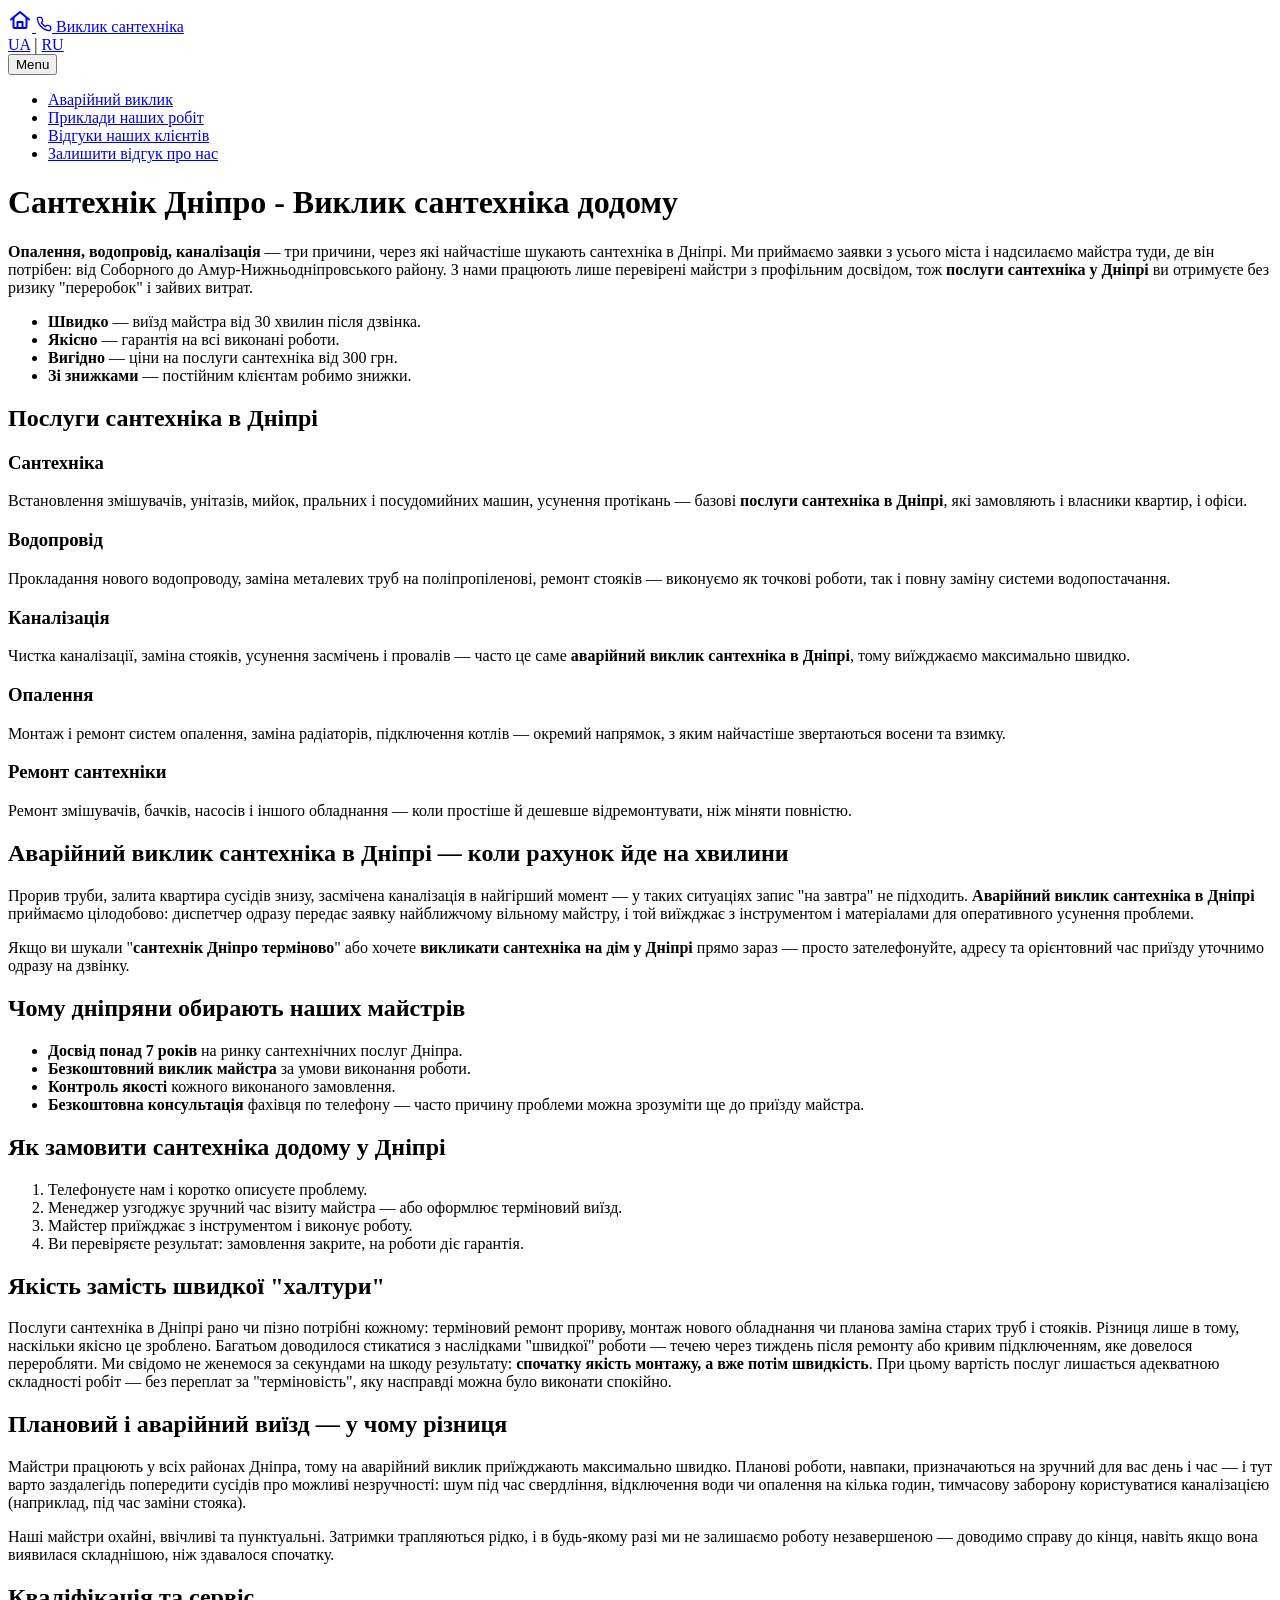
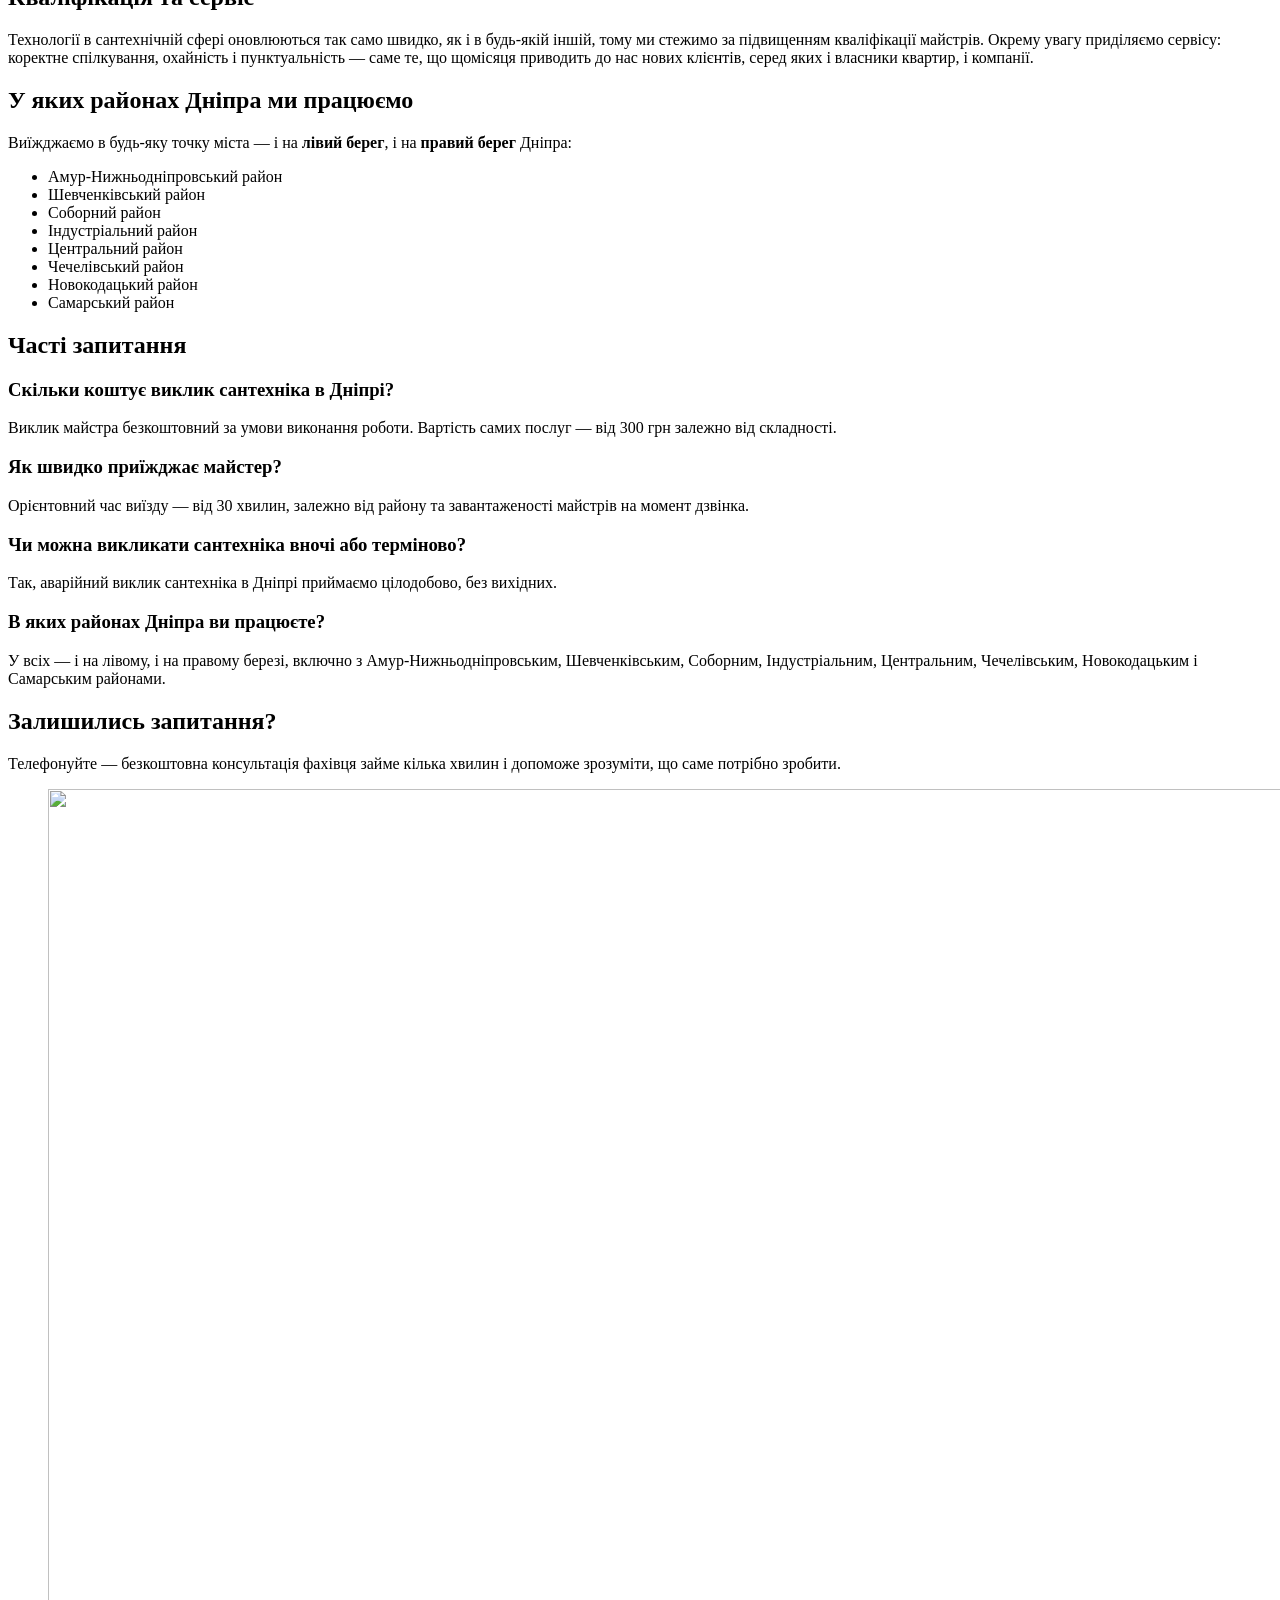
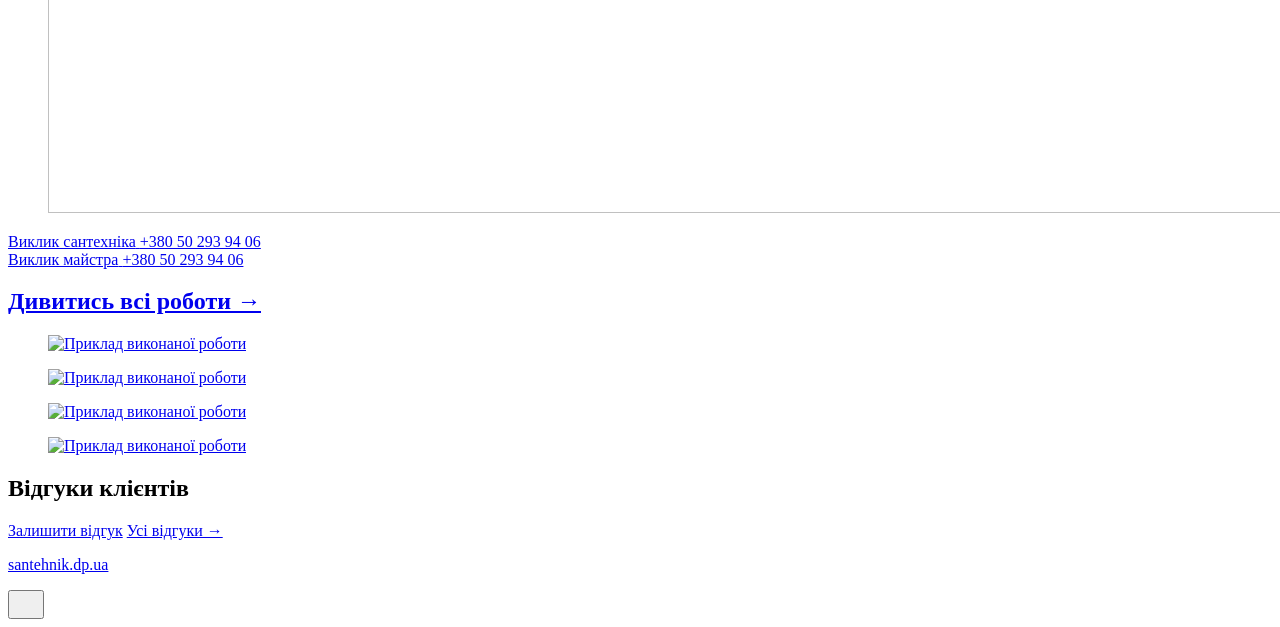
==== commit 8b889f2e: "Updated from Publii" ====
--- a/index.html
+++ b/index.html
@@ -1,6 +1,6 @@
 <!DOCTYPE html><html lang="uk"><head><meta charset="utf-8"><meta http-equiv="X-UA-Compatible" content="IE=edge"><meta name="viewport" content="width=device-width,initial-scale=1"><title>Сантехнік Дніпро - Виклик сантехніка додому</title><meta name="robots" content="noindex,nofollow"><meta name="generator" content="Publii Open-Source CMS for Static Site"><link rel="canonical" href="https://santehnik.dp.ua/"><link rel="alternate" type="application/atom+xml" href="https://santehnik.dp.ua/feed.xml" title="Сантехнік Дніпро - Виклик сантехніка додому - RSS"><link rel="alternate" type="application/json" href="https://santehnik.dp.ua/feed.json" title="Сантехнік Дніпро - Виклик сантехніка додому - JSON"><meta property="og:title" content="Сантехнік Дніпро - Виклик сантехніка додому"><meta property="og:site_name" content="Сантехнік Дніпро - Виклик сантехніка додому"><meta property="og:description" content=""><meta property="og:url" content="https://santehnik.dp.ua/"><meta property="og:type" content="website"><link rel="stylesheet" href="https://santehnik.dp.ua/assets/css/style.css?v&#x3D;22c4d2a67b4836bd7831a052a5671bce"><script type="application/ld+json">{"@context":"http://schema.org","@type":"Organization","name":"Сантехнік Дніпро - Виклик сантехніка додому","url":"https://santehnik.dp.ua/"}</script><noscript><style>img[loading] {
                     opacity: 1;
-                }</style></noscript><link rel="alternate" hreflang="uk" href="https://santehnik.dp.ua/"><link rel="alternate" hreflang="ru" href="https://santehnik.dp.ua/ru/"><link rel="alternate" hreflang="x-default" href="https://santehnik.dp.ua/"></head><header class="top js-header"><a href="https://santehnik.dp.ua/" class="home-icon" aria-label="На головну"><svg width="24" height="24" viewBox="0 0 24 24" fill="none" stroke="currentColor" stroke-width="2" stroke-linecap="round" stroke-linejoin="round" aria-hidden="true" focusable="false"><path d="M3 11.5 12 4l9 7.5"/><path d="M5.5 10v9a1 1 0 0 0 1 1h11a1 1 0 0 0 1-1v-9"/><path d="M9.5 20v-6h5v6"/></svg> </a><a href="tel:+380 50 293 94 06" class="site-name"><svg class="site-name__icon" width="16" height="16" viewBox="0 0 24 24" fill="none" stroke="currentColor" stroke-width="2" stroke-linecap="round" stroke-linejoin="round" aria-hidden="true" focusable="false"><path d="M22 16.92v3a2 2 0 0 1-2.18 2 19.79 19.79 0 0 1-8.63-3.07 19.5 19.5 0 0 1-6-6 19.79 19.79 0 0 1-3.07-8.67A2 2 0 0 1 4.11 2h3a2 2 0 0 1 2 1.72c.127.96.36 1.903.7 2.81a2 2 0 0 1-.45 2.11L8.09 9.91a16 16 0 0 0 6 6l1.27-1.27a2 2 0 0 1 2.11-.45c.907.34 1.85.57 2.81.7A2 2 0 0 1 22 16.92z"/></svg> Виклик сантехніка</a><div class="lang-switcher"><a href="#" class="lang-btn active" aria-current="page" onclick="return false;">UA</a> <span class="lang-sep">|</span> <a href="https://santehnik.dp.ua/ru/" class="lang-btn">RU</a></div><nav class="navbar js-navbar"><button class="navbar__toggle js-toggle" aria-label="Menu" aria-haspopup="true" aria-expanded="false"><span class="navbar__toggle-box"><span class="navbar__toggle-inner">Menu</span></span></button><ul class="navbar__menu"><li><a href="https://santehnik.dp.ua/nashi-roboty.html" title="Приклади наших робіт" target="_self">Приклади наших робіт</a></li><li><a href="https://santehnik.dp.ua/vsi-vidguky.html" title="Відгуки наших клієнтів" target="_self">Відгуки наших клієнтів</a></li><li><a href="https://santehnik.dp.ua/zalyshyty-vidguk.html" title="Залишити відгук про нас" target="_self">Залишити відгук про нас</a></li></ul></nav></header><main><div class="hero"><header class="hero__content"><div class="wrapper"><h1>Сантехнік Дніпро - Виклик сантехніка додому</h1><p><strong>Опалення, водопровід, каналізація</strong> — три причини, через які найчастіше шукають сантехніка в Дніпрі. Ми приймаємо заявки з усього міста і надсилаємо майстра туди, де він потрібен: від Соборного до Амур-Нижньодніпровського району. З нами працюють лише перевірені майстри з профільним досвідом, тож <strong>послуги сантехніка у Дніпрі</strong> ви отримуєте без ризику "переробок" і зайвих витрат.</p><ul><li><strong>Швидко</strong> — виїзд майстра від 30 хвилин після дзвінка.</li><li><strong>Якісно</strong> — гарантія на всі виконані роботи.</li><li><strong>Вигідно</strong> — ціни на послуги сантехніка від 300 грн.</li><li><strong>Зі знижками</strong> — постійним клієнтам робимо знижки.</li></ul><h2>Послуги сантехніка в Дніпрі</h2><h3>Сантехніка</h3><p>Встановлення змішувачів, унітазів, мийок, пральних і посудомийних машин, усунення протікань — базові <strong>послуги сантехніка в Дніпрі</strong>, які замовляють і власники квартир, і офіси.</p><h3>Водопровід</h3><p>Прокладання нового водопроводу, заміна металевих труб на поліпропіленові, ремонт стояків — виконуємо як точкові роботи, так і повну заміну системи водопостачання.</p><h3>Каналізація</h3><p>Чистка каналізації, заміна стояків, усунення засмічень і провалів — часто це саме <strong>аварійний виклик сантехніка в Дніпрі</strong>, тому виїжджаємо максимально швидко.</p><h3>Опалення</h3><p>Монтаж і ремонт систем опалення, заміна радіаторів, підключення котлів — окремий напрямок, з яким найчастіше звертаються восени та взимку.</p><h3>Ремонт сантехніки</h3><p>Ремонт змішувачів, бачків, насосів і іншого обладнання — коли простіше й дешевше відремонтувати, ніж міняти повністю.</p><h2>Аварійний виклик сантехніка в Дніпрі — коли рахунок йде на хвилини</h2><p>Прорив труби, залита квартира сусідів знизу, засмічена каналізація в найгірший момент — у таких ситуаціях запис "на завтра" не підходить. <strong>Аварійний виклик сантехніка в Дніпрі</strong> приймаємо цілодобово: диспетчер одразу передає заявку найближчому вільному майстру, і той виїжджає з інструментом і матеріалами для оперативного усунення проблеми.</p><p>Якщо ви шукали "<strong>сантехнік Дніпро терміново</strong>" або хочете <strong>викликати сантехніка на дім у Дніпрі</strong> прямо зараз — просто зателефонуйте, адресу та орієнтовний час приїзду уточнимо одразу на дзвінку.</p><h2>Чому дніпряни обирають наших майстрів</h2><ul><li><strong>Досвід понад 7 років</strong> на ринку сантехнічних послуг Дніпра.</li><li><strong>Безкоштовний виклик майстра</strong> за умови виконання роботи.</li><li><strong>Контроль якості</strong> кожного виконаного замовлення.</li><li><strong>Безкоштовна консультація</strong> фахівця по телефону — часто причину проблеми можна зрозуміти ще до приїзду майстра.</li></ul><h2>Як замовити сантехніка додому у Дніпрі</h2><ol><li>Телефонуєте нам і коротко описуєте проблему.</li><li>Менеджер узгоджує зручний час візиту майстра — або оформлює терміновий виїзд.</li><li>Майстер приїжджає з інструментом і виконує роботу.</li><li>Ви перевіряєте результат: замовлення закрите, на роботи діє гарантія.</li></ol><h2>Якість замість швидкої "халтури"</h2><p>Послуги сантехніка в Дніпрі рано чи пізно потрібні кожному: терміновий ремонт прориву, монтаж нового обладнання чи планова заміна старих труб і стояків. Різниця лише в тому, наскільки якісно це зроблено. Багатьом доводилося стикатися з наслідками "швидкої" роботи — течею через тиждень після ремонту або кривим підключенням, яке довелося переробляти. Ми свідомо не женемося за секундами на шкоду результату: <strong>спочатку якість монтажу, а вже потім швидкість</strong>. При цьому вартість послуг лишається адекватною складності робіт — без переплат за "терміновість", яку насправді можна було виконати спокійно.</p><h2>Плановий і аварійний виїзд — у чому різниця</h2><p>Майстри працюють у всіх районах Дніпра, тому на аварійний виклик приїжджають максимально швидко. Планові роботи, навпаки, призначаються на зручний для вас день і час — і тут варто заздалегідь попередити сусідів про можливі незручності: шум під час свердління, відключення води чи опалення на кілька годин, тимчасову заборону користуватися каналізацією (наприклад, під час заміни стояка).</p><p>Наші майстри охайні, ввічливі та пунктуальні. Затримки трапляються рідко, і в будь-якому разі ми не залишаємо роботу незавершеною — доводимо справу до кінця, навіть якщо вона виявилася складнішою, ніж здавалося спочатку.</p><h2>Кваліфікація та сервіс</h2><p>Технології в сантехнічній сфері оновлюються так само швидко, як і в будь-якій іншій, тому ми стежимо за підвищенням кваліфікації майстрів. Окрему увагу приділяємо сервісу: коректне спілкування, охайність і пунктуальність — саме те, що щомісяця приводить до нас нових клієнтів, серед яких і власники квартир, і компанії.</p><h2>У яких районах Дніпра ми працюємо</h2><p>Виїжджаємо в будь-яку точку міста — і на <strong>лівий берег</strong>, і на <strong>правий берег</strong> Дніпра:</p><ul><li>Амур-Нижньодніпровський район</li><li>Шевченківський район</li><li>Соборний район</li><li>Індустріальний район</li><li>Центральний район</li><li>Чечелівський район</li><li>Новокодацький район</li><li>Самарський район</li></ul><h2>Часті запитання</h2><h3>Скільки коштує виклик сантехніка в Дніпрі?</h3><p>Виклик майстра безкоштовний за умови виконання роботи. Вартість самих послуг — від 300 грн залежно від складності.</p><h3>Як швидко приїжджає майстер?</h3><p>Орієнтовний час виїзду — від 30 хвилин, залежно від району та завантаженості майстрів на момент дзвінка.</p><h3>Чи можна викликати сантехніка вночі або терміново?</h3><p>Так, аварійний виклик сантехніка в Дніпрі приймаємо цілодобово, без вихідних.</p><h3>В яких районах Дніпра ви працюєте?</h3><p>У всіх — і на лівому, і на правому березі, включно з Амур-Нижньодніпровським, Шевченківським, Соборним, Індустріальним, Центральним, Чечелівським, Новокодацьким і Самарським районами.</p><h2>Залишились запитання?</h2><p>Телефонуйте — безкоштовна консультація фахівця займе кілька хвилин і допоможе зрозуміти, що саме потрібно зробити.</p><figure class="hero__image hero__image--under-h1"><div class="hero__image-wrapper"><img src="https://santehnik.dp.ua/media/website/ChatGPT-Image-12-serp.-2026-r.-13_16_29.png" srcset="https://santehnik.dp.ua/media/website/responsive/ChatGPT-Image-12-serp.-2026-r.-13_16_29-xs.webp 640w, https://santehnik.dp.ua/media/website/responsive/ChatGPT-Image-12-serp.-2026-r.-13_16_29-sm.webp 768w, https://santehnik.dp.ua/media/website/responsive/ChatGPT-Image-12-serp.-2026-r.-13_16_29-md.webp 1024w, https://santehnik.dp.ua/media/website/responsive/ChatGPT-Image-12-serp.-2026-r.-13_16_29-lg.webp 1366w, https://santehnik.dp.ua/media/website/responsive/ChatGPT-Image-12-serp.-2026-r.-13_16_29-xl.webp 1600w, https://santehnik.dp.ua/media/website/responsive/ChatGPT-Image-12-serp.-2026-r.-13_16_29-2xl.webp 1920w" sizes="88vw" loading="eager" width="1536" height="1024" alt=""></div></figure><a href="tel:+380 50 293 94 06" class="cta-call hero-cta"><span class="cta-call__label">Виклик сантехніка</span> <span class="cta-call__number">+380 50 293 94 06</span></a></div></header></div><a class="cta-call" href="tel:+380 50 293 94 06"><span class="cta-call__label">Виклик майстра</span> <span class="cta-call__number">+380 50 293 94 06</span></a><div class="wrapper feed"></div><section class="works works--summary" aria-labelledby="works-title"><div class="wrapper"><h2 id="works-title"><a href="https://santehnik.dp.ua/nashi-roboty/">Дивитись всі роботи →</a></h2><div id="works-grid" class="works__grid" data-mode="random" data-limit="4"><figure class="works__item"><a href="https://santehnik.dp.ua/media/website/erik-mclean-IxfhMTROke8-unsplash.jpg" target="_blank" rel="noopener"><img src="https://santehnik.dp.ua/media/website/erik-mclean-IxfhMTROke8-unsplash.jpg" loading="lazy" alt="Приклад виконаної роботи
+                }</style></noscript><link rel="alternate" hreflang="uk" href="https://santehnik.dp.ua/"><link rel="alternate" hreflang="ru" href="https://santehnik.dp.ua/ru/"><link rel="alternate" hreflang="x-default" href="https://santehnik.dp.ua/"></head><header class="top js-header"><a href="https://santehnik.dp.ua/" class="home-icon" aria-label="На головну"><svg width="24" height="24" viewBox="0 0 24 24" fill="none" stroke="currentColor" stroke-width="2" stroke-linecap="round" stroke-linejoin="round" aria-hidden="true" focusable="false"><path d="M3 11.5 12 4l9 7.5"/><path d="M5.5 10v9a1 1 0 0 0 1 1h11a1 1 0 0 0 1-1v-9"/><path d="M9.5 20v-6h5v6"/></svg> </a><a href="tel:+380 50 293 94 06" class="site-name"><svg class="site-name__icon" width="16" height="16" viewBox="0 0 24 24" fill="none" stroke="currentColor" stroke-width="2" stroke-linecap="round" stroke-linejoin="round" aria-hidden="true" focusable="false"><path d="M22 16.92v3a2 2 0 0 1-2.18 2 19.79 19.79 0 0 1-8.63-3.07 19.5 19.5 0 0 1-6-6 19.79 19.79 0 0 1-3.07-8.67A2 2 0 0 1 4.11 2h3a2 2 0 0 1 2 1.72c.127.96.36 1.903.7 2.81a2 2 0 0 1-.45 2.11L8.09 9.91a16 16 0 0 0 6 6l1.27-1.27a2 2 0 0 1 2.11-.45c.907.34 1.85.57 2.81.7A2 2 0 0 1 22 16.92z"/></svg> Виклик сантехніка</a><div class="lang-switcher"><a href="#" class="lang-btn active" aria-current="page" onclick="return false;">UA</a> <span class="lang-sep">|</span> <a href="https://santehnik.dp.ua/ru/" class="lang-btn">RU</a></div><nav class="navbar js-navbar"><button class="navbar__toggle js-toggle" aria-label="Menu" aria-haspopup="true" aria-expanded="false"><span class="navbar__toggle-box"><span class="navbar__toggle-inner">Menu</span></span></button><ul class="navbar__menu"><li class="menu-item--emergency"><a href="https://santehnik.dp.ua/avariynyy-vyklyk-santehnika-dnipro.html" title="Аварійний виклик сантехніка Дніпро" target="_self">Аварійний виклик</a></li><li><a href="https://santehnik.dp.ua/nashi-roboty.html" title="Приклади наших робіт" target="_self">Приклади наших робіт</a></li><li><a href="https://santehnik.dp.ua/vsi-vidguky.html" title="Відгуки наших клієнтів" target="_self">Відгуки наших клієнтів</a></li><li><a href="https://santehnik.dp.ua/zalyshyty-vidguk.html" title="Залишити відгук про нас" target="_self">Залишити відгук про нас</a></li></ul></nav></header><main><div class="hero"><header class="hero__content"><div class="wrapper"><h1>Сантехнік Дніпро - Виклик сантехніка додому</h1><p><strong>Опалення, водопровід, каналізація</strong> — три причини, через які найчастіше шукають сантехніка в Дніпрі. Ми приймаємо заявки з усього міста і надсилаємо майстра туди, де він потрібен: від Соборного до Амур-Нижньодніпровського району. З нами працюють лише перевірені майстри з профільним досвідом, тож <strong>послуги сантехніка у Дніпрі</strong> ви отримуєте без ризику "переробок" і зайвих витрат.</p><ul><li><strong>Швидко</strong> — виїзд майстра від 30 хвилин після дзвінка.</li><li><strong>Якісно</strong> — гарантія на всі виконані роботи.</li><li><strong>Вигідно</strong> — ціни на послуги сантехніка від 300 грн.</li><li><strong>Зі знижками</strong> — постійним клієнтам робимо знижки.</li></ul><h2>Послуги сантехніка в Дніпрі</h2><h3>Сантехніка</h3><p>Встановлення змішувачів, унітазів, мийок, пральних і посудомийних машин, усунення протікань — базові <strong>послуги сантехніка в Дніпрі</strong>, які замовляють і власники квартир, і офіси.</p><h3>Водопровід</h3><p>Прокладання нового водопроводу, заміна металевих труб на поліпропіленові, ремонт стояків — виконуємо як точкові роботи, так і повну заміну системи водопостачання.</p><h3>Каналізація</h3><p>Чистка каналізації, заміна стояків, усунення засмічень і провалів — часто це саме <strong>аварійний виклик сантехніка в Дніпрі</strong>, тому виїжджаємо максимально швидко.</p><h3>Опалення</h3><p>Монтаж і ремонт систем опалення, заміна радіаторів, підключення котлів — окремий напрямок, з яким найчастіше звертаються восени та взимку.</p><h3>Ремонт сантехніки</h3><p>Ремонт змішувачів, бачків, насосів і іншого обладнання — коли простіше й дешевше відремонтувати, ніж міняти повністю.</p><h2>Аварійний виклик сантехніка в Дніпрі — коли рахунок йде на хвилини</h2><p>Прорив труби, залита квартира сусідів знизу, засмічена каналізація в найгірший момент — у таких ситуаціях запис "на завтра" не підходить. <strong>Аварійний виклик сантехніка в Дніпрі</strong> приймаємо цілодобово: диспетчер одразу передає заявку найближчому вільному майстру, і той виїжджає з інструментом і матеріалами для оперативного усунення проблеми.</p><p>Якщо ви шукали "<strong>сантехнік Дніпро терміново</strong>" або хочете <strong>викликати сантехніка на дім у Дніпрі</strong> прямо зараз — просто зателефонуйте, адресу та орієнтовний час приїзду уточнимо одразу на дзвінку.</p><h2>Чому дніпряни обирають наших майстрів</h2><ul><li><strong>Досвід понад 7 років</strong> на ринку сантехнічних послуг Дніпра.</li><li><strong>Безкоштовний виклик майстра</strong> за умови виконання роботи.</li><li><strong>Контроль якості</strong> кожного виконаного замовлення.</li><li><strong>Безкоштовна консультація</strong> фахівця по телефону — часто причину проблеми можна зрозуміти ще до приїзду майстра.</li></ul><h2>Як замовити сантехніка додому у Дніпрі</h2><ol><li>Телефонуєте нам і коротко описуєте проблему.</li><li>Менеджер узгоджує зручний час візиту майстра — або оформлює терміновий виїзд.</li><li>Майстер приїжджає з інструментом і виконує роботу.</li><li>Ви перевіряєте результат: замовлення закрите, на роботи діє гарантія.</li></ol><h2>Якість замість швидкої "халтури"</h2><p>Послуги сантехніка в Дніпрі рано чи пізно потрібні кожному: терміновий ремонт прориву, монтаж нового обладнання чи планова заміна старих труб і стояків. Різниця лише в тому, наскільки якісно це зроблено. Багатьом доводилося стикатися з наслідками "швидкої" роботи — течею через тиждень після ремонту або кривим підключенням, яке довелося переробляти. Ми свідомо не женемося за секундами на шкоду результату: <strong>спочатку якість монтажу, а вже потім швидкість</strong>. При цьому вартість послуг лишається адекватною складності робіт — без переплат за "терміновість", яку насправді можна було виконати спокійно.</p><h2>Плановий і аварійний виїзд — у чому різниця</h2><p>Майстри працюють у всіх районах Дніпра, тому на аварійний виклик приїжджають максимально швидко. Планові роботи, навпаки, призначаються на зручний для вас день і час — і тут варто заздалегідь попередити сусідів про можливі незручності: шум під час свердління, відключення води чи опалення на кілька годин, тимчасову заборону користуватися каналізацією (наприклад, під час заміни стояка).</p><p>Наші майстри охайні, ввічливі та пунктуальні. Затримки трапляються рідко, і в будь-якому разі ми не залишаємо роботу незавершеною — доводимо справу до кінця, навіть якщо вона виявилася складнішою, ніж здавалося спочатку.</p><h2>Кваліфікація та сервіс</h2><p>Технології в сантехнічній сфері оновлюються так само швидко, як і в будь-якій іншій, тому ми стежимо за підвищенням кваліфікації майстрів. Окрему увагу приділяємо сервісу: коректне спілкування, охайність і пунктуальність — саме те, що щомісяця приводить до нас нових клієнтів, серед яких і власники квартир, і компанії.</p><h2>У яких районах Дніпра ми працюємо</h2><p>Виїжджаємо в будь-яку точку міста — і на <strong>лівий берег</strong>, і на <strong>правий берег</strong> Дніпра:</p><ul><li>Амур-Нижньодніпровський район</li><li>Шевченківський район</li><li>Соборний район</li><li>Індустріальний район</li><li>Центральний район</li><li>Чечелівський район</li><li>Новокодацький район</li><li>Самарський район</li></ul><h2>Часті запитання</h2><h3>Скільки коштує виклик сантехніка в Дніпрі?</h3><p>Виклик майстра безкоштовний за умови виконання роботи. Вартість самих послуг — від 300 грн залежно від складності.</p><h3>Як швидко приїжджає майстер?</h3><p>Орієнтовний час виїзду — від 30 хвилин, залежно від району та завантаженості майстрів на момент дзвінка.</p><h3>Чи можна викликати сантехніка вночі або терміново?</h3><p>Так, аварійний виклик сантехніка в Дніпрі приймаємо цілодобово, без вихідних.</p><h3>В яких районах Дніпра ви працюєте?</h3><p>У всіх — і на лівому, і на правому березі, включно з Амур-Нижньодніпровським, Шевченківським, Соборним, Індустріальним, Центральним, Чечелівським, Новокодацьким і Самарським районами.</p><h2>Залишились запитання?</h2><p>Телефонуйте — безкоштовна консультація фахівця займе кілька хвилин і допоможе зрозуміти, що саме потрібно зробити.</p><figure class="hero__image hero__image--under-h1"><div class="hero__image-wrapper"><img src="https://santehnik.dp.ua/media/website/ChatGPT-Image-12-serp.-2026-r.-13_16_29.png" srcset="https://santehnik.dp.ua/media/website/responsive/ChatGPT-Image-12-serp.-2026-r.-13_16_29-xs.webp 640w, https://santehnik.dp.ua/media/website/responsive/ChatGPT-Image-12-serp.-2026-r.-13_16_29-sm.webp 768w, https://santehnik.dp.ua/media/website/responsive/ChatGPT-Image-12-serp.-2026-r.-13_16_29-md.webp 1024w, https://santehnik.dp.ua/media/website/responsive/ChatGPT-Image-12-serp.-2026-r.-13_16_29-lg.webp 1366w, https://santehnik.dp.ua/media/website/responsive/ChatGPT-Image-12-serp.-2026-r.-13_16_29-xl.webp 1600w, https://santehnik.dp.ua/media/website/responsive/ChatGPT-Image-12-serp.-2026-r.-13_16_29-2xl.webp 1920w" sizes="88vw" loading="eager" width="1536" height="1024" alt=""></div></figure><a href="tel:+380 50 293 94 06" class="cta-call hero-cta"><span class="cta-call__label">Виклик сантехніка</span> <span class="cta-call__number">+380 50 293 94 06</span></a></div></header></div><a class="cta-call" href="tel:+380 50 293 94 06"><span class="cta-call__label">Виклик майстра</span> <span class="cta-call__number">+380 50 293 94 06</span></a><div class="wrapper feed"></div><section class="works works--summary" aria-labelledby="works-title"><div class="wrapper"><h2 id="works-title"><a href="https://santehnik.dp.ua/nashi-roboty/">Дивитись всі роботи →</a></h2><div id="works-grid" class="works__grid" data-mode="random" data-limit="4"><figure class="works__item"><a href="https://santehnik.dp.ua/media/website/erik-mclean-IxfhMTROke8-unsplash.jpg" target="_blank" rel="noopener"><img src="https://santehnik.dp.ua/media/website/erik-mclean-IxfhMTROke8-unsplash.jpg" loading="lazy" alt="Приклад виконаної роботи
                "></a></figure><figure class="works__item"><a href="https://santehnik.dp.ua/media/website/timur-shakerzianov-c314Gh8dXAo-unsplash.jpg" target="_blank" rel="noopener"><img src="https://santehnik.dp.ua/media/website/timur-shakerzianov-c314Gh8dXAo-unsplash.jpg" loading="lazy" alt="Приклад виконаної роботи
                "></a></figure><figure class="works__item"><a href="https://santehnik.dp.ua/media/website/timur-shakerzianov-VAGbjhkxg6I-unsplash.jpg" target="_blank" rel="noopener"><img src="https://santehnik.dp.ua/media/website/timur-shakerzianov-VAGbjhkxg6I-unsplash.jpg" loading="lazy" alt="Приклад виконаної роботи
                "></a></figure><figure class="works__item"><a href="https://santehnik.dp.ua/media/website/timur-shakerzianov-wzIjLL4KB-4-unsplash.jpg" target="_blank" rel="noopener"><img src="https://santehnik.dp.ua/media/website/timur-shakerzianov-wzIjLL4KB-4-unsplash.jpg" loading="lazy" alt="Приклад виконаної роботи
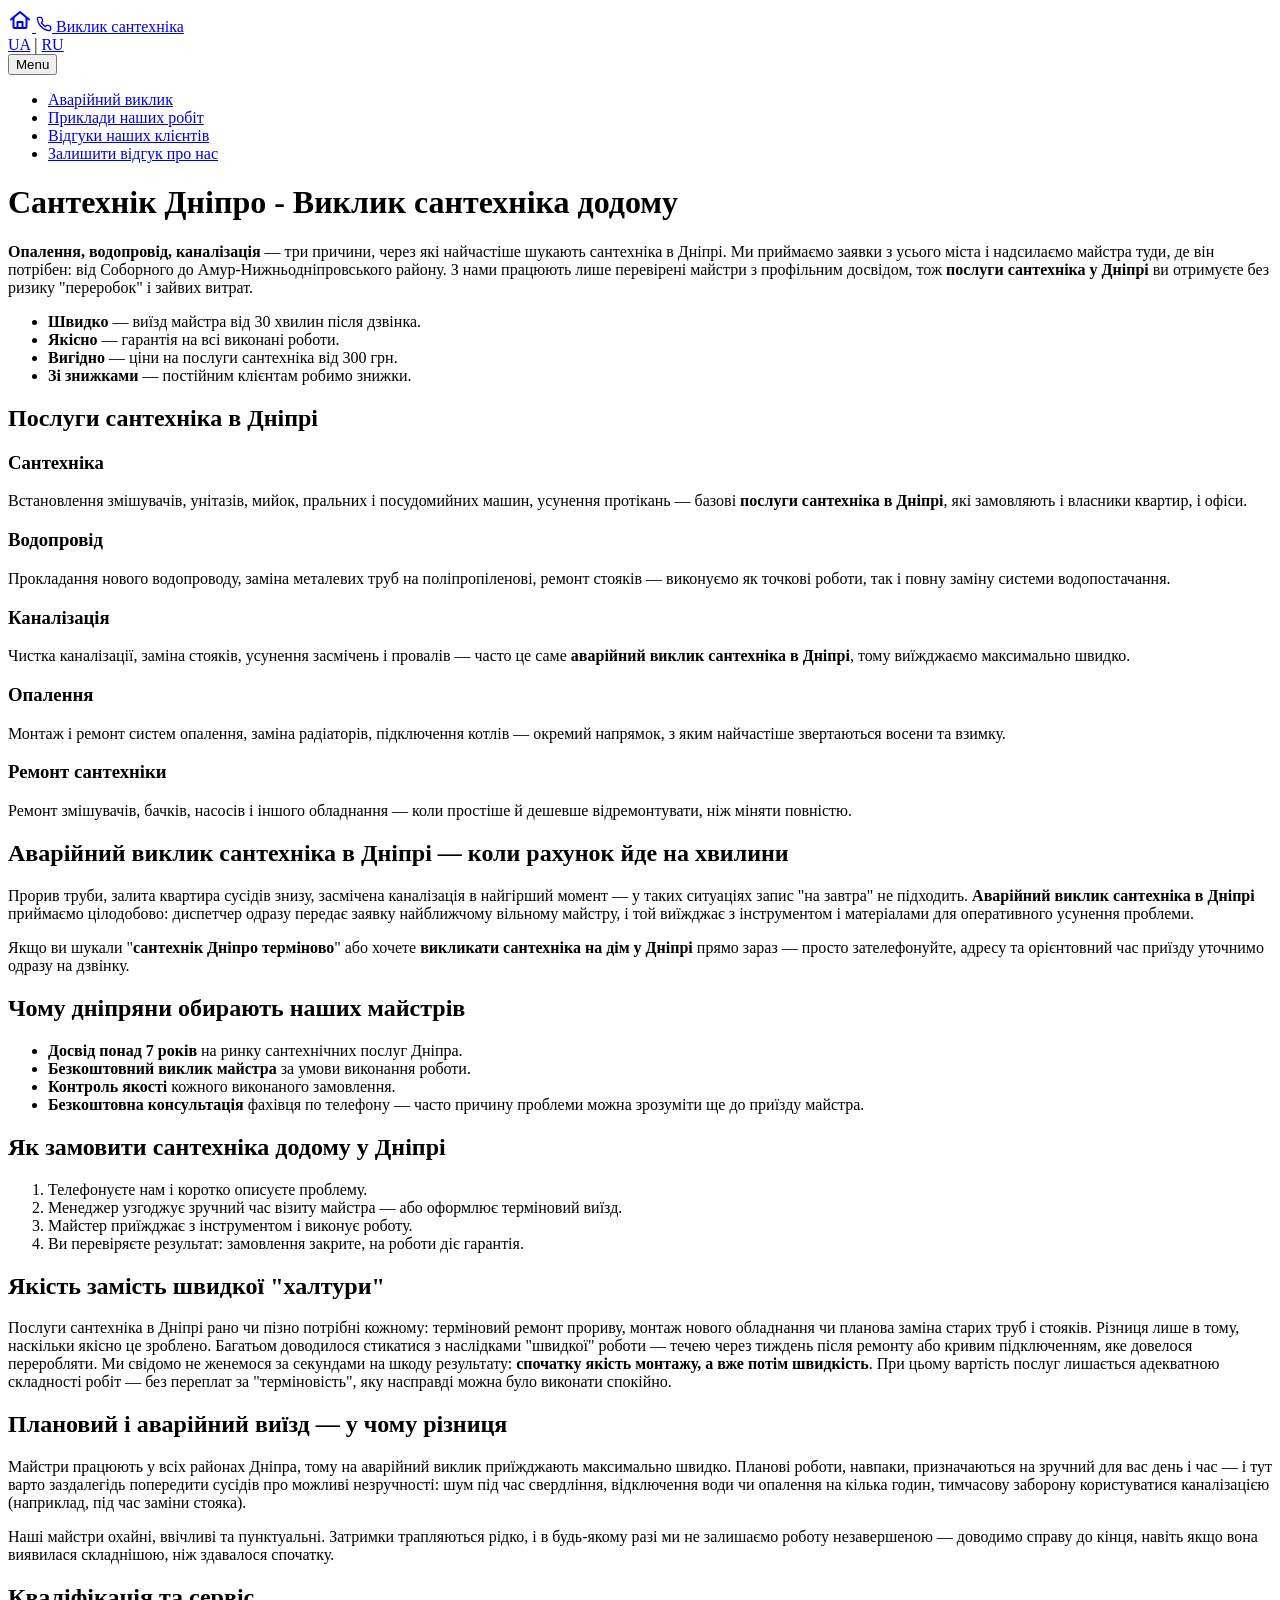
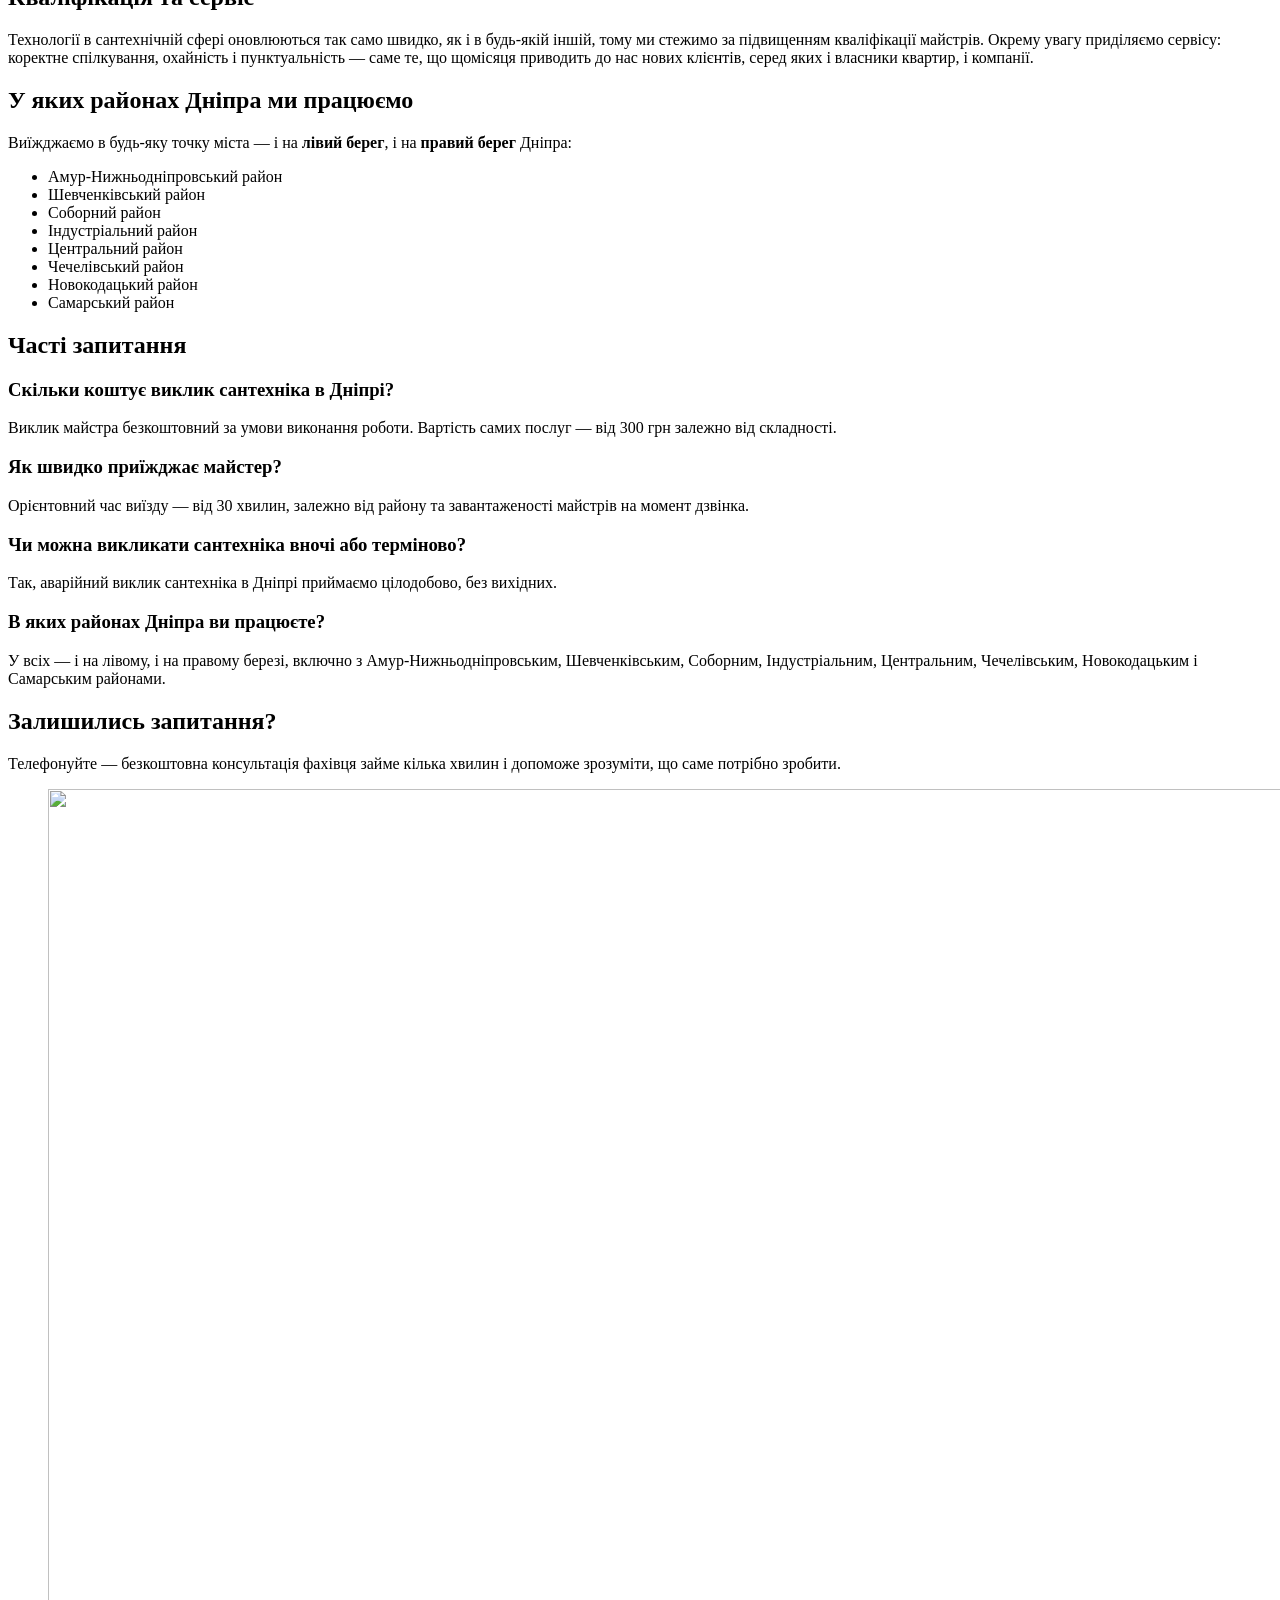
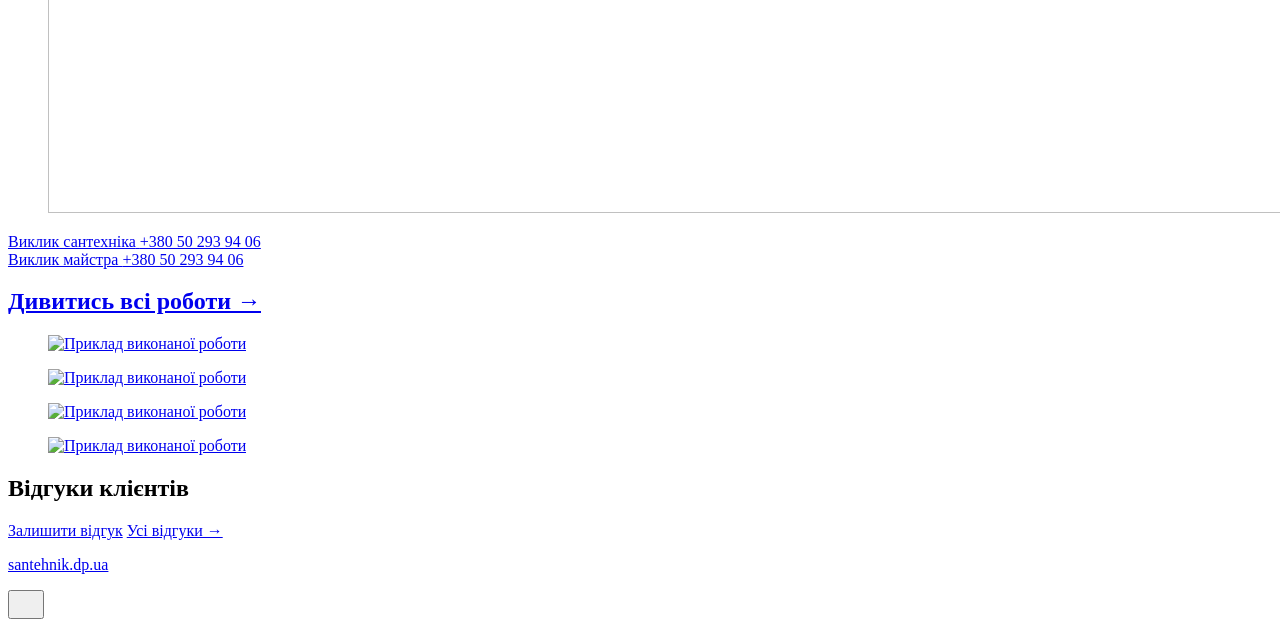
==== commit 536b10e5: "Updated from Publii" ====
--- a/index.html
+++ b/index.html
@@ -1,6 +1,6 @@
 <!DOCTYPE html><html lang="uk"><head><meta charset="utf-8"><meta http-equiv="X-UA-Compatible" content="IE=edge"><meta name="viewport" content="width=device-width,initial-scale=1"><title>Сантехнік Дніпро - Виклик сантехніка додому</title><meta name="robots" content="noindex,nofollow"><meta name="generator" content="Publii Open-Source CMS for Static Site"><link rel="canonical" href="https://santehnik.dp.ua/"><link rel="alternate" type="application/atom+xml" href="https://santehnik.dp.ua/feed.xml" title="Сантехнік Дніпро - Виклик сантехніка додому - RSS"><link rel="alternate" type="application/json" href="https://santehnik.dp.ua/feed.json" title="Сантехнік Дніпро - Виклик сантехніка додому - JSON"><meta property="og:title" content="Сантехнік Дніпро - Виклик сантехніка додому"><meta property="og:site_name" content="Сантехнік Дніпро - Виклик сантехніка додому"><meta property="og:description" content=""><meta property="og:url" content="https://santehnik.dp.ua/"><meta property="og:type" content="website"><link rel="stylesheet" href="https://santehnik.dp.ua/assets/css/style.css?v&#x3D;22c4d2a67b4836bd7831a052a5671bce"><script type="application/ld+json">{"@context":"http://schema.org","@type":"Organization","name":"Сантехнік Дніпро - Виклик сантехніка додому","url":"https://santehnik.dp.ua/"}</script><noscript><style>img[loading] {
                     opacity: 1;
-                }</style></noscript><link rel="alternate" hreflang="uk" href="https://santehnik.dp.ua/"><link rel="alternate" hreflang="ru" href="https://santehnik.dp.ua/ru/"><link rel="alternate" hreflang="x-default" href="https://santehnik.dp.ua/"></head><header class="top js-header"><a href="https://santehnik.dp.ua/" class="home-icon" aria-label="На головну"><svg width="24" height="24" viewBox="0 0 24 24" fill="none" stroke="currentColor" stroke-width="2" stroke-linecap="round" stroke-linejoin="round" aria-hidden="true" focusable="false"><path d="M3 11.5 12 4l9 7.5"/><path d="M5.5 10v9a1 1 0 0 0 1 1h11a1 1 0 0 0 1-1v-9"/><path d="M9.5 20v-6h5v6"/></svg> </a><a href="tel:+380 50 293 94 06" class="site-name"><svg class="site-name__icon" width="16" height="16" viewBox="0 0 24 24" fill="none" stroke="currentColor" stroke-width="2" stroke-linecap="round" stroke-linejoin="round" aria-hidden="true" focusable="false"><path d="M22 16.92v3a2 2 0 0 1-2.18 2 19.79 19.79 0 0 1-8.63-3.07 19.5 19.5 0 0 1-6-6 19.79 19.79 0 0 1-3.07-8.67A2 2 0 0 1 4.11 2h3a2 2 0 0 1 2 1.72c.127.96.36 1.903.7 2.81a2 2 0 0 1-.45 2.11L8.09 9.91a16 16 0 0 0 6 6l1.27-1.27a2 2 0 0 1 2.11-.45c.907.34 1.85.57 2.81.7A2 2 0 0 1 22 16.92z"/></svg> Виклик сантехніка</a><div class="lang-switcher"><a href="#" class="lang-btn active" aria-current="page" onclick="return false;">UA</a> <span class="lang-sep">|</span> <a href="https://santehnik.dp.ua/ru/" class="lang-btn">RU</a></div><nav class="navbar js-navbar"><button class="navbar__toggle js-toggle" aria-label="Menu" aria-haspopup="true" aria-expanded="false"><span class="navbar__toggle-box"><span class="navbar__toggle-inner">Menu</span></span></button><ul class="navbar__menu"><li class="menu-item--emergency"><a href="https://santehnik.dp.ua/avariynyy-vyklyk-santehnika-dnipro.html" title="Аварійний виклик сантехніка Дніпро" target="_self">Аварійний виклик</a></li><li><a href="https://santehnik.dp.ua/nashi-roboty.html" title="Приклади наших робіт" target="_self">Приклади наших робіт</a></li><li><a href="https://santehnik.dp.ua/vsi-vidguky.html" title="Відгуки наших клієнтів" target="_self">Відгуки наших клієнтів</a></li><li><a href="https://santehnik.dp.ua/zalyshyty-vidguk.html" title="Залишити відгук про нас" target="_self">Залишити відгук про нас</a></li></ul></nav></header><main><div class="hero"><header class="hero__content"><div class="wrapper"><h1>Сантехнік Дніпро - Виклик сантехніка додому</h1><p><strong>Опалення, водопровід, каналізація</strong> — три причини, через які найчастіше шукають сантехніка в Дніпрі. Ми приймаємо заявки з усього міста і надсилаємо майстра туди, де він потрібен: від Соборного до Амур-Нижньодніпровського району. З нами працюють лише перевірені майстри з профільним досвідом, тож <strong>послуги сантехніка у Дніпрі</strong> ви отримуєте без ризику "переробок" і зайвих витрат.</p><ul><li><strong>Швидко</strong> — виїзд майстра від 30 хвилин після дзвінка.</li><li><strong>Якісно</strong> — гарантія на всі виконані роботи.</li><li><strong>Вигідно</strong> — ціни на послуги сантехніка від 300 грн.</li><li><strong>Зі знижками</strong> — постійним клієнтам робимо знижки.</li></ul><h2>Послуги сантехніка в Дніпрі</h2><h3>Сантехніка</h3><p>Встановлення змішувачів, унітазів, мийок, пральних і посудомийних машин, усунення протікань — базові <strong>послуги сантехніка в Дніпрі</strong>, які замовляють і власники квартир, і офіси.</p><h3>Водопровід</h3><p>Прокладання нового водопроводу, заміна металевих труб на поліпропіленові, ремонт стояків — виконуємо як точкові роботи, так і повну заміну системи водопостачання.</p><h3>Каналізація</h3><p>Чистка каналізації, заміна стояків, усунення засмічень і провалів — часто це саме <strong>аварійний виклик сантехніка в Дніпрі</strong>, тому виїжджаємо максимально швидко.</p><h3>Опалення</h3><p>Монтаж і ремонт систем опалення, заміна радіаторів, підключення котлів — окремий напрямок, з яким найчастіше звертаються восени та взимку.</p><h3>Ремонт сантехніки</h3><p>Ремонт змішувачів, бачків, насосів і іншого обладнання — коли простіше й дешевше відремонтувати, ніж міняти повністю.</p><h2>Аварійний виклик сантехніка в Дніпрі — коли рахунок йде на хвилини</h2><p>Прорив труби, залита квартира сусідів знизу, засмічена каналізація в найгірший момент — у таких ситуаціях запис "на завтра" не підходить. <strong>Аварійний виклик сантехніка в Дніпрі</strong> приймаємо цілодобово: диспетчер одразу передає заявку найближчому вільному майстру, і той виїжджає з інструментом і матеріалами для оперативного усунення проблеми.</p><p>Якщо ви шукали "<strong>сантехнік Дніпро терміново</strong>" або хочете <strong>викликати сантехніка на дім у Дніпрі</strong> прямо зараз — просто зателефонуйте, адресу та орієнтовний час приїзду уточнимо одразу на дзвінку.</p><h2>Чому дніпряни обирають наших майстрів</h2><ul><li><strong>Досвід понад 7 років</strong> на ринку сантехнічних послуг Дніпра.</li><li><strong>Безкоштовний виклик майстра</strong> за умови виконання роботи.</li><li><strong>Контроль якості</strong> кожного виконаного замовлення.</li><li><strong>Безкоштовна консультація</strong> фахівця по телефону — часто причину проблеми можна зрозуміти ще до приїзду майстра.</li></ul><h2>Як замовити сантехніка додому у Дніпрі</h2><ol><li>Телефонуєте нам і коротко описуєте проблему.</li><li>Менеджер узгоджує зручний час візиту майстра — або оформлює терміновий виїзд.</li><li>Майстер приїжджає з інструментом і виконує роботу.</li><li>Ви перевіряєте результат: замовлення закрите, на роботи діє гарантія.</li></ol><h2>Якість замість швидкої "халтури"</h2><p>Послуги сантехніка в Дніпрі рано чи пізно потрібні кожному: терміновий ремонт прориву, монтаж нового обладнання чи планова заміна старих труб і стояків. Різниця лише в тому, наскільки якісно це зроблено. Багатьом доводилося стикатися з наслідками "швидкої" роботи — течею через тиждень після ремонту або кривим підключенням, яке довелося переробляти. Ми свідомо не женемося за секундами на шкоду результату: <strong>спочатку якість монтажу, а вже потім швидкість</strong>. При цьому вартість послуг лишається адекватною складності робіт — без переплат за "терміновість", яку насправді можна було виконати спокійно.</p><h2>Плановий і аварійний виїзд — у чому різниця</h2><p>Майстри працюють у всіх районах Дніпра, тому на аварійний виклик приїжджають максимально швидко. Планові роботи, навпаки, призначаються на зручний для вас день і час — і тут варто заздалегідь попередити сусідів про можливі незручності: шум під час свердління, відключення води чи опалення на кілька годин, тимчасову заборону користуватися каналізацією (наприклад, під час заміни стояка).</p><p>Наші майстри охайні, ввічливі та пунктуальні. Затримки трапляються рідко, і в будь-якому разі ми не залишаємо роботу незавершеною — доводимо справу до кінця, навіть якщо вона виявилася складнішою, ніж здавалося спочатку.</p><h2>Кваліфікація та сервіс</h2><p>Технології в сантехнічній сфері оновлюються так само швидко, як і в будь-якій іншій, тому ми стежимо за підвищенням кваліфікації майстрів. Окрему увагу приділяємо сервісу: коректне спілкування, охайність і пунктуальність — саме те, що щомісяця приводить до нас нових клієнтів, серед яких і власники квартир, і компанії.</p><h2>У яких районах Дніпра ми працюємо</h2><p>Виїжджаємо в будь-яку точку міста — і на <strong>лівий берег</strong>, і на <strong>правий берег</strong> Дніпра:</p><ul><li>Амур-Нижньодніпровський район</li><li>Шевченківський район</li><li>Соборний район</li><li>Індустріальний район</li><li>Центральний район</li><li>Чечелівський район</li><li>Новокодацький район</li><li>Самарський район</li></ul><h2>Часті запитання</h2><h3>Скільки коштує виклик сантехніка в Дніпрі?</h3><p>Виклик майстра безкоштовний за умови виконання роботи. Вартість самих послуг — від 300 грн залежно від складності.</p><h3>Як швидко приїжджає майстер?</h3><p>Орієнтовний час виїзду — від 30 хвилин, залежно від району та завантаженості майстрів на момент дзвінка.</p><h3>Чи можна викликати сантехніка вночі або терміново?</h3><p>Так, аварійний виклик сантехніка в Дніпрі приймаємо цілодобово, без вихідних.</p><h3>В яких районах Дніпра ви працюєте?</h3><p>У всіх — і на лівому, і на правому березі, включно з Амур-Нижньодніпровським, Шевченківським, Соборним, Індустріальним, Центральним, Чечелівським, Новокодацьким і Самарським районами.</p><h2>Залишились запитання?</h2><p>Телефонуйте — безкоштовна консультація фахівця займе кілька хвилин і допоможе зрозуміти, що саме потрібно зробити.</p><figure class="hero__image hero__image--under-h1"><div class="hero__image-wrapper"><img src="https://santehnik.dp.ua/media/website/ChatGPT-Image-12-serp.-2026-r.-13_16_29.png" srcset="https://santehnik.dp.ua/media/website/responsive/ChatGPT-Image-12-serp.-2026-r.-13_16_29-xs.webp 640w, https://santehnik.dp.ua/media/website/responsive/ChatGPT-Image-12-serp.-2026-r.-13_16_29-sm.webp 768w, https://santehnik.dp.ua/media/website/responsive/ChatGPT-Image-12-serp.-2026-r.-13_16_29-md.webp 1024w, https://santehnik.dp.ua/media/website/responsive/ChatGPT-Image-12-serp.-2026-r.-13_16_29-lg.webp 1366w, https://santehnik.dp.ua/media/website/responsive/ChatGPT-Image-12-serp.-2026-r.-13_16_29-xl.webp 1600w, https://santehnik.dp.ua/media/website/responsive/ChatGPT-Image-12-serp.-2026-r.-13_16_29-2xl.webp 1920w" sizes="88vw" loading="eager" width="1536" height="1024" alt=""></div></figure><a href="tel:+380 50 293 94 06" class="cta-call hero-cta"><span class="cta-call__label">Виклик сантехніка</span> <span class="cta-call__number">+380 50 293 94 06</span></a></div></header></div><a class="cta-call" href="tel:+380 50 293 94 06"><span class="cta-call__label">Виклик майстра</span> <span class="cta-call__number">+380 50 293 94 06</span></a><div class="wrapper feed"></div><section class="works works--summary" aria-labelledby="works-title"><div class="wrapper"><h2 id="works-title"><a href="https://santehnik.dp.ua/nashi-roboty/">Дивитись всі роботи →</a></h2><div id="works-grid" class="works__grid" data-mode="random" data-limit="4"><figure class="works__item"><a href="https://santehnik.dp.ua/media/website/erik-mclean-IxfhMTROke8-unsplash.jpg" target="_blank" rel="noopener"><img src="https://santehnik.dp.ua/media/website/erik-mclean-IxfhMTROke8-unsplash.jpg" loading="lazy" alt="Приклад виконаної роботи
+                }</style></noscript><link rel="alternate" hreflang="uk" href="https://santehnik.dp.ua/"><link rel="alternate" hreflang="ru" href="https://santehnik.dp.ua/ru/"><link rel="alternate" hreflang="x-default" href="https://santehnik.dp.ua/"></head><header class="top js-header"><a href="https://santehnik.dp.ua/" class="home-icon" aria-label="На головну"><svg width="24" height="24" viewBox="0 0 24 24" fill="none" stroke="currentColor" stroke-width="2" stroke-linecap="round" stroke-linejoin="round" aria-hidden="true" focusable="false"><path d="M3 11.5 12 4l9 7.5"/><path d="M5.5 10v9a1 1 0 0 0 1 1h11a1 1 0 0 0 1-1v-9"/><path d="M9.5 20v-6h5v6"/></svg> </a><a href="tel:+380 50 293 94 06" class="site-name"><svg class="site-name__icon" width="16" height="16" viewBox="0 0 24 24" fill="none" stroke="currentColor" stroke-width="2" stroke-linecap="round" stroke-linejoin="round" aria-hidden="true" focusable="false"><path d="M22 16.92v3a2 2 0 0 1-2.18 2 19.79 19.79 0 0 1-8.63-3.07 19.5 19.5 0 0 1-6-6 19.79 19.79 0 0 1-3.07-8.67A2 2 0 0 1 4.11 2h3a2 2 0 0 1 2 1.72c.127.96.36 1.903.7 2.81a2 2 0 0 1-.45 2.11L8.09 9.91a16 16 0 0 0 6 6l1.27-1.27a2 2 0 0 1 2.11-.45c.907.34 1.85.57 2.81.7A2 2 0 0 1 22 16.92z"/></svg> Виклик сантехніка</a><div class="lang-switcher"><a href="#" class="lang-btn active" aria-current="page" onclick="return false;">UA</a> <span class="lang-sep">|</span> <a href="https://santehnik.dp.ua/ru/" class="lang-btn">RU</a></div><nav class="navbar js-navbar"><button class="navbar__toggle js-toggle" aria-label="Menu" aria-haspopup="true" aria-expanded="false"><span class="navbar__toggle-box"><span class="navbar__toggle-inner">Menu</span></span></button><ul class="navbar__menu"><li class="menu-item--emergency"><a href="https://santehnik.dp.ua/avariynyy-vyklyk-santehnika-dnipro.html" title="Аварійний виклик сантехніка Дніпро" target="_self">Аварійний виклик</a></li><li><a href="https://santehnik.dp.ua/nashi-roboty.html" title="Приклади наших робіт" target="_self">Приклади наших робіт</a></li><li><a href="https://santehnik.dp.ua/vsi-vidguky.html" title="Відгуки наших клієнтів" target="_self">Відгуки наших клієнтів</a></li><li><a href="https://santehnik.dp.ua/zalyshyty-vidguk.html" title="Залишити відгук про нас" target="_self">Залишити відгук про нас</a></li></ul></nav></header><main><div class="hero"><header class="hero__content"><div class="wrapper"><h1>Сантехнік Дніпро - Виклик сантехніка додому</h1><p><strong>Опалення, водопровід, каналізація</strong> — три причини, через які найчастіше шукають сантехніка в Дніпрі. Ми приймаємо заявки з усього міста і надсилаємо майстра туди, де він потрібен: від Соборного до Амур-Нижньодніпровського району. З нами працюють лише перевірені майстри з профільним досвідом, тож <strong>послуги сантехніка у Дніпрі</strong> ви отримуєте без ризику "переробок" і зайвих витрат.</p><ul><li><strong>Швидко</strong> — виїзд майстра від 30 хвилин після дзвінка.</li><li><strong>Якісно</strong> — гарантія на всі виконані роботи.</li><li><strong>Вигідно</strong> — ціни на послуги сантехніка від 300 грн.</li><li><strong>Зі знижками</strong> — постійним клієнтам робимо знижки.</li></ul><h2>Послуги сантехніка в Дніпрі</h2><h3>Сантехніка</h3><p>Встановлення змішувачів, унітазів, мийок, пральних і посудомийних машин, усунення протікань — базові <strong>послуги сантехніка в Дніпрі</strong>, які замовляють і власники квартир, і офіси.</p><h3>Водопровід</h3><p>Прокладання нового водопроводу, заміна металевих труб на поліпропіленові, ремонт стояків — виконуємо як точкові роботи, так і повну заміну системи водопостачання.</p><h3>Каналізація</h3><p>Чистка каналізації, заміна стояків, усунення засмічень і провалів — часто це саме <strong>аварійний виклик сантехніка в Дніпрі</strong>, тому виїжджаємо максимально швидко.</p><h3>Опалення</h3><p>Монтаж і ремонт систем опалення, заміна радіаторів, підключення котлів — окремий напрямок, з яким найчастіше звертаються восени та взимку.</p><h3>Ремонт сантехніки</h3><p>Ремонт змішувачів, бачків, насосів і іншого обладнання — коли простіше й дешевше відремонтувати, ніж міняти повністю.</p><h2>Аварійний виклик сантехніка в Дніпрі — коли рахунок йде на хвилини</h2><p>Прорив труби, залита квартира сусідів знизу, засмічена каналізація в найгірший момент — у таких ситуаціях запис "на завтра" не підходить. <strong>Аварійний виклик сантехніка в Дніпрі</strong> приймаємо цілодобово: диспетчер одразу передає заявку найближчому вільному майстру, і той виїжджає з інструментом і матеріалами для оперативного усунення проблеми.</p><p>Якщо ви шукали "<strong>сантехнік Дніпро терміново</strong>" або хочете <strong>викликати сантехніка на дім у Дніпрі</strong> прямо зараз — просто зателефонуйте, адресу та орієнтовний час приїзду уточнимо одразу на дзвінку.</p><h2>Чому дніпряни обирають наших майстрів</h2><ul><li><strong>Досвід понад 7 років</strong> на ринку сантехнічних послуг Дніпра.</li><li><strong>Безкоштовний виклик майстра</strong> за умови виконання роботи.</li><li><strong>Контроль якості</strong> кожного виконаного замовлення.</li><li><strong>Безкоштовна консультація</strong> фахівця по телефону — часто причину проблеми можна зрозуміти ще до приїзду майстра.</li></ul><h2>Як замовити сантехніка додому у Дніпрі</h2><ol><li>Телефонуєте нам і коротко описуєте проблему.</li><li>Менеджер узгоджує зручний час візиту майстра — або оформлює терміновий виїзд.</li><li>Майстер приїжджає з інструментом і виконує роботу.</li><li>Ви перевіряєте результат: замовлення закрите, на роботи діє гарантія.</li></ol><h2>Якість замість швидкої "халтури"</h2><p>Послуги сантехніка в Дніпрі рано чи пізно потрібні кожному: терміновий ремонт прориву, монтаж нового обладнання чи планова заміна старих труб і стояків. Різниця лише в тому, наскільки якісно це зроблено. Багатьом доводилося стикатися з наслідками "швидкої" роботи — течею через тиждень після ремонту або кривим підключенням, яке довелося переробляти. Ми свідомо не женемося за секундами на шкоду результату: <strong>спочатку якість монтажу, а вже потім швидкість</strong>. При цьому вартість послуг лишається адекватною складності робіт — без переплат за "терміновість", яку насправді можна було виконати спокійно.</p><h2>Плановий і аварійний виїзд — у чому різниця</h2><p>Майстри працюють у всіх районах Дніпра, тому на аварійний виклик приїжджають максимально швидко. Планові роботи, навпаки, призначаються на зручний для вас день і час — і тут варто заздалегідь попередити сусідів про можливі незручності: шум під час свердління, відключення води чи опалення на кілька годин, тимчасову заборону користуватися каналізацією (наприклад, під час заміни стояка).</p><p>Наші майстри охайні, ввічливі та пунктуальні. Затримки трапляються рідко, і в будь-якому разі ми не залишаємо роботу незавершеною — доводимо справу до кінця, навіть якщо вона виявилася складнішою, ніж здавалося спочатку.</p><h2>Кваліфікація та сервіс</h2><p>Технології в сантехнічній сфері оновлюються так само швидко, як і в будь-якій іншій, тому ми стежимо за підвищенням кваліфікації майстрів. Окрему увагу приділяємо сервісу: коректне спілкування, охайність і пунктуальність — саме те, що щомісяця приводить до нас нових клієнтів, серед яких і власники квартир, і компанії.</p><h2>У яких районах Дніпра ми працюємо</h2><p>Виїжджаємо в будь-яку точку міста — і на <strong>лівий берег</strong>, і на <strong>правий берег</strong> Дніпра:</p><ul><li>Амур-Нижньодніпровський район</li><li>Шевченківський район</li><li>Соборний район</li><li>Індустріальний район</li><li>Центральний район</li><li>Чечелівський район</li><li>Новокодацький район</li><li>Самарський район</li></ul><h2>Часті запитання</h2><h3>Скільки коштує виклик сантехніка в Дніпрі?</h3><p>Виклик майстра безкоштовний за умови виконання роботи. Вартість самих послуг — від 300 грн залежно від складності.</p><h3>Як швидко приїжджає майстер?</h3><p>Орієнтовний час виїзду — від 30 хвилин, залежно від району та завантаженості майстрів на момент дзвінка.</p><h3>Чи можна викликати сантехніка вночі або терміново?</h3><p>Так, аварійний виклик сантехніка в Дніпрі приймаємо цілодобово, без вихідних.</p><h3>В яких районах Дніпра ви працюєте?</h3><p>У всіх — і на лівому, і на правому березі, включно з Амур-Нижньодніпровським, Шевченківським, Соборним, Індустріальним, Центральним, Чечелівським, Новокодацьким і Самарським районами.</p><h2>Залишились запитання?</h2><p>Телефонуйте — безкоштовна консультація фахівця займе кілька хвилин і допоможе зрозуміти, що саме потрібно зробити.</p><figure class="hero__image hero__image--under-h1"><div class="hero__image-wrapper"><img src="https://santehnik.dp.ua/media/website/ChatGPT-Image-12-serp.-2026-r.-13_16_29.png" srcset="https://santehnik.dp.ua/media/website/responsive/ChatGPT-Image-12-serp.-2026-r.-13_16_29-xs.webp 640w, https://santehnik.dp.ua/media/website/responsive/ChatGPT-Image-12-serp.-2026-r.-13_16_29-sm.webp 768w, https://santehnik.dp.ua/media/website/responsive/ChatGPT-Image-12-serp.-2026-r.-13_16_29-md.webp 1024w, https://santehnik.dp.ua/media/website/responsive/ChatGPT-Image-12-serp.-2026-r.-13_16_29-lg.webp 1366w, https://santehnik.dp.ua/media/website/responsive/ChatGPT-Image-12-serp.-2026-r.-13_16_29-xl.webp 1600w, https://santehnik.dp.ua/media/website/responsive/ChatGPT-Image-12-serp.-2026-r.-13_16_29-2xl.webp 1920w" sizes="88vw" loading="eager" width="1536" height="1024" alt=""></div></figure><a href="tel:+380 50 293 94 06" class="cta-call hero-cta"><span class="cta-call__label">Виклик сантехніка</span> <span class="cta-call__number">+380 50 293 94 06</span></a></div></header></div><a class="cta-call" href="tel:+380 50 293 94 06"><span class="cta-call__label">Виклик майстра </span><span class="cta-call__number">+380 50 293 94 06</span></a><div class="wrapper feed"></div><section class="works works--summary" aria-labelledby="works-title"><div class="wrapper"><h2 id="works-title"><a href="https://santehnik.dp.ua/nashi-roboty/">Дивитись всі роботи →</a></h2><div id="works-grid" class="works__grid" data-mode="random" data-limit="4"><figure class="works__item"><a href="https://santehnik.dp.ua/media/website/erik-mclean-IxfhMTROke8-unsplash.jpg" target="_blank" rel="noopener"><img src="https://santehnik.dp.ua/media/website/erik-mclean-IxfhMTROke8-unsplash.jpg" loading="lazy" alt="Приклад виконаної роботи
                "></a></figure><figure class="works__item"><a href="https://santehnik.dp.ua/media/website/timur-shakerzianov-c314Gh8dXAo-unsplash.jpg" target="_blank" rel="noopener"><img src="https://santehnik.dp.ua/media/website/timur-shakerzianov-c314Gh8dXAo-unsplash.jpg" loading="lazy" alt="Приклад виконаної роботи
                "></a></figure><figure class="works__item"><a href="https://santehnik.dp.ua/media/website/timur-shakerzianov-VAGbjhkxg6I-unsplash.jpg" target="_blank" rel="noopener"><img src="https://santehnik.dp.ua/media/website/timur-shakerzianov-VAGbjhkxg6I-unsplash.jpg" loading="lazy" alt="Приклад виконаної роботи
                "></a></figure><figure class="works__item"><a href="https://santehnik.dp.ua/media/website/timur-shakerzianov-wzIjLL4KB-4-unsplash.jpg" target="_blank" rel="noopener"><img src="https://santehnik.dp.ua/media/website/timur-shakerzianov-wzIjLL4KB-4-unsplash.jpg" loading="lazy" alt="Приклад виконаної роботи
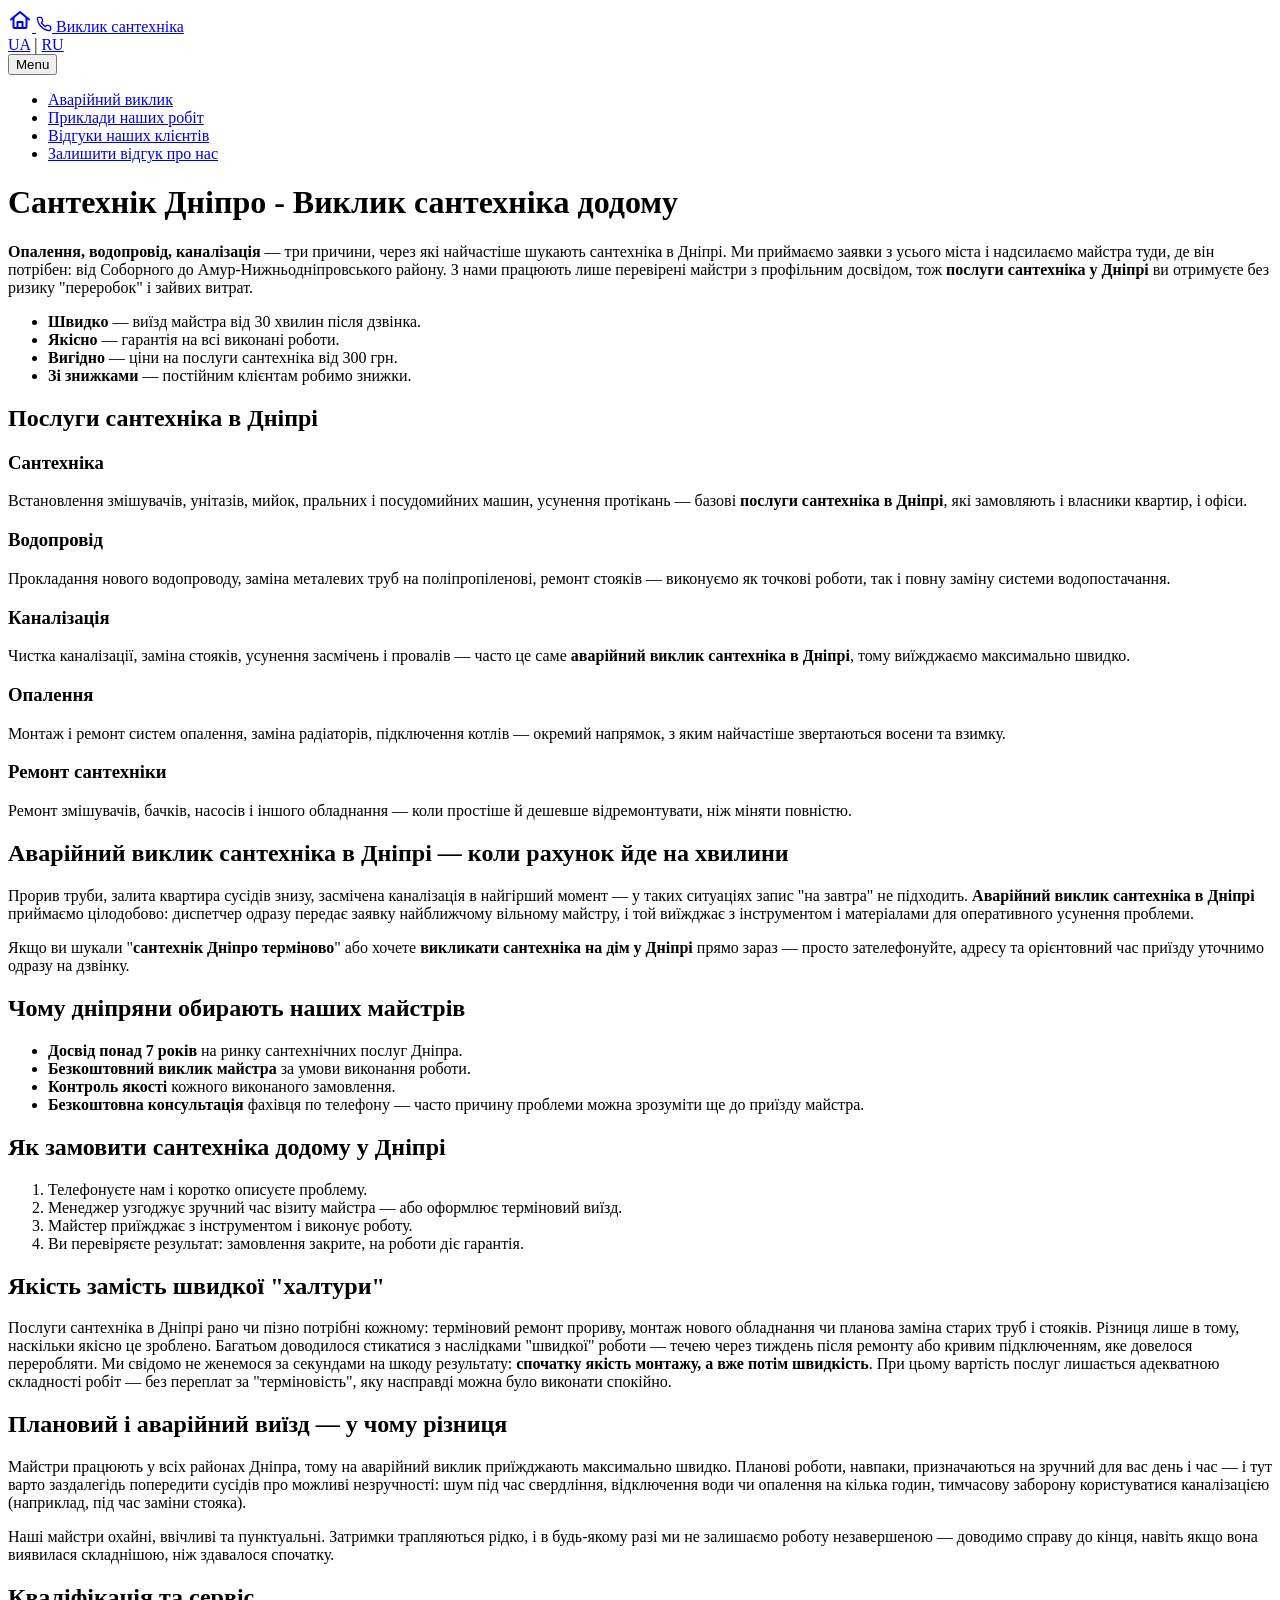
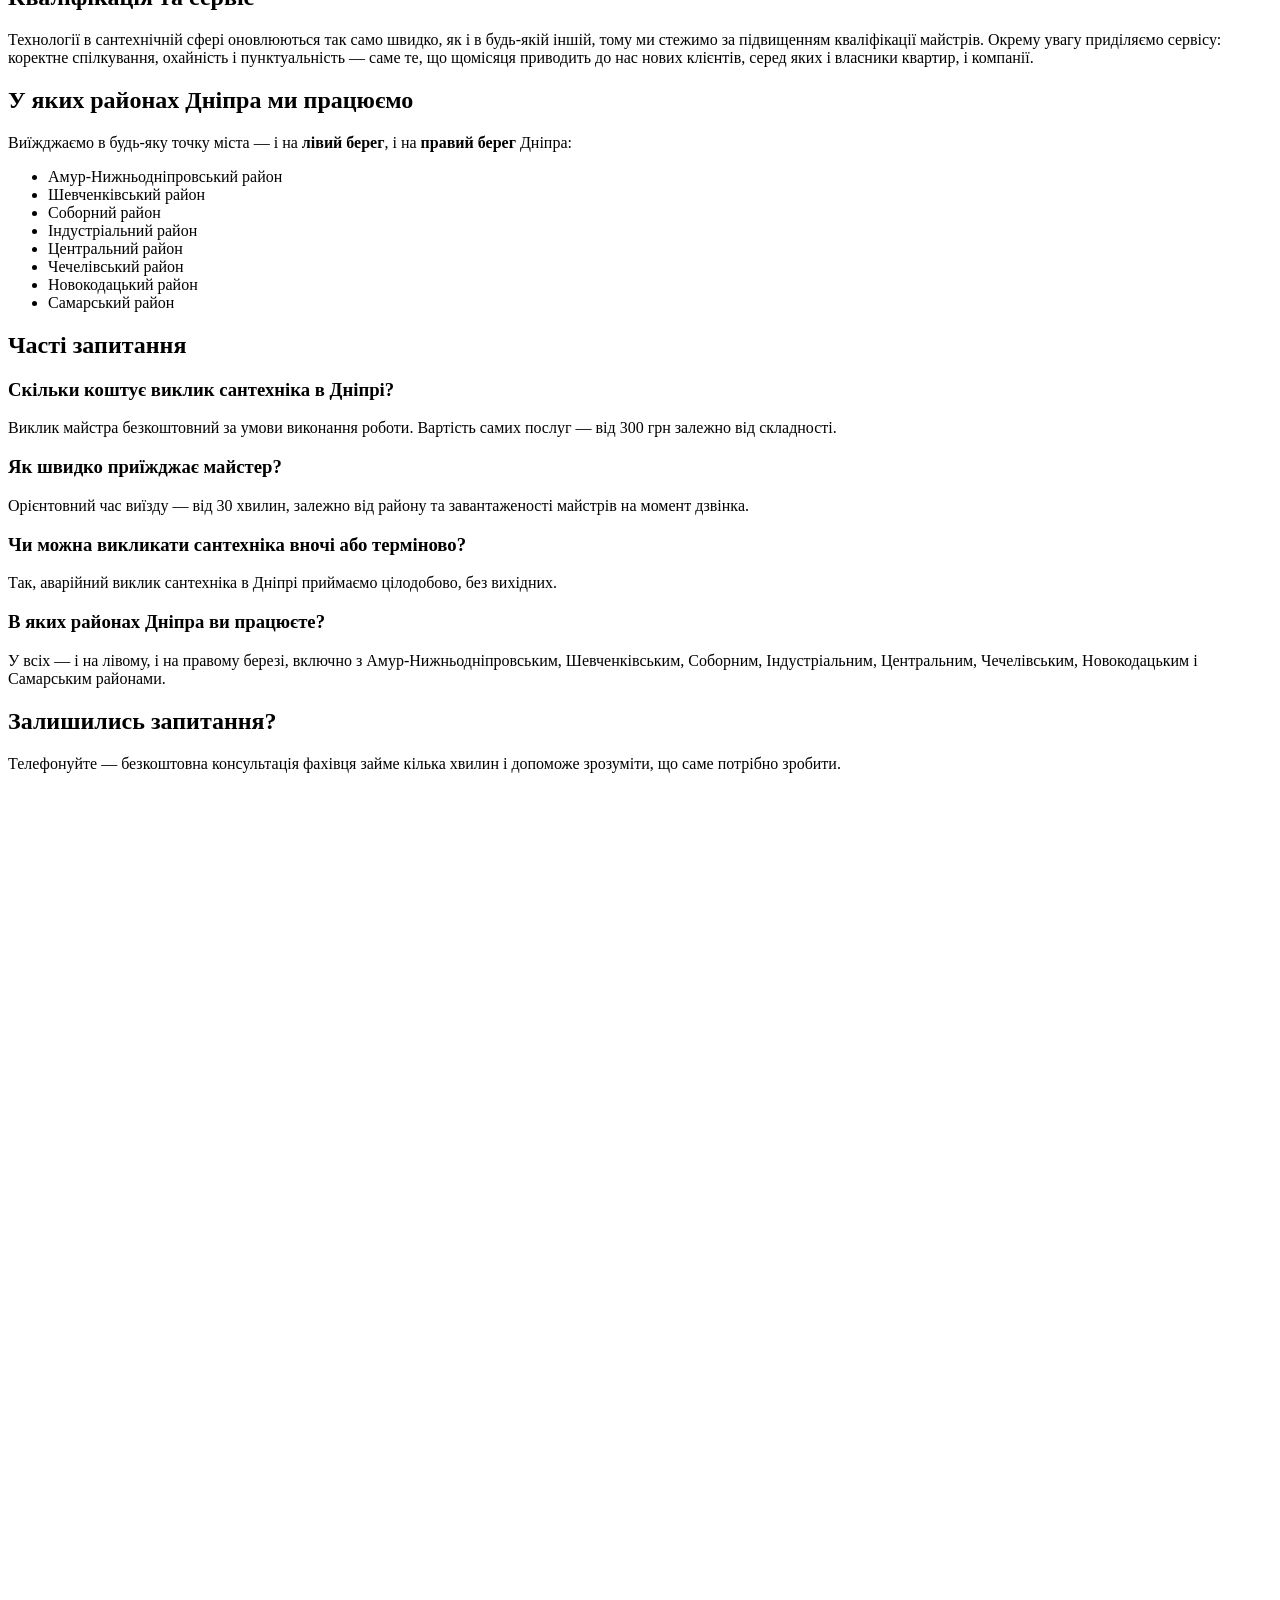
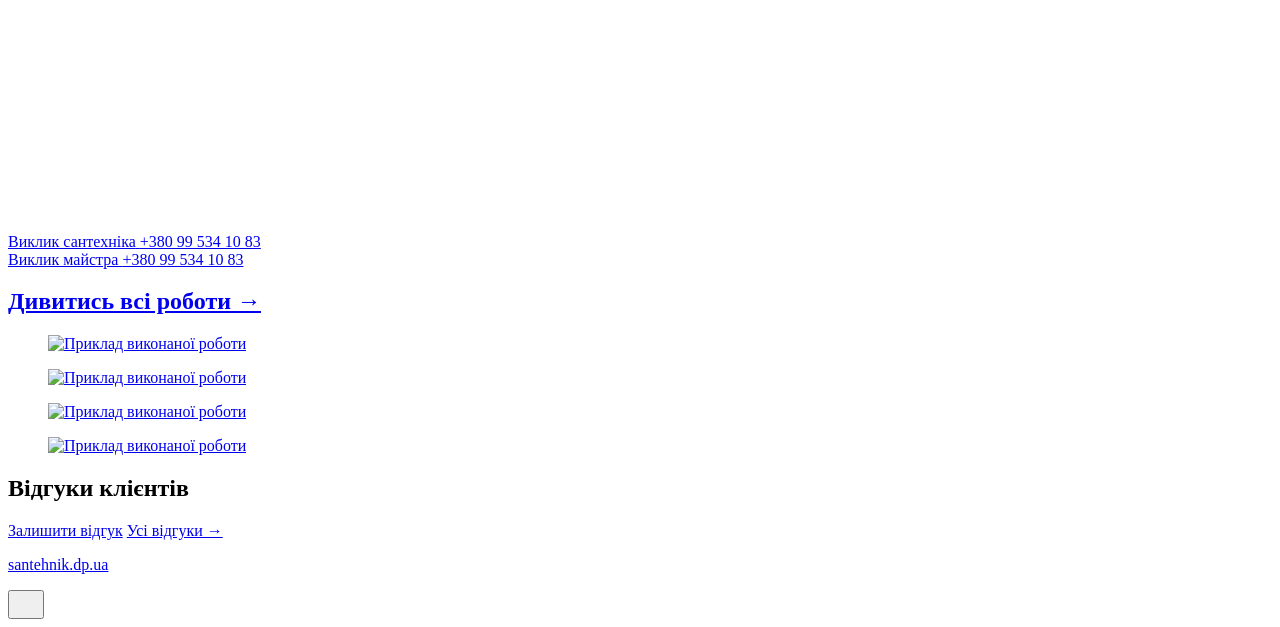
==== commit c21288d6: "Updated from Publii" ====
--- a/index.html
+++ b/index.html
@@ -1,6 +1,6 @@
 <!DOCTYPE html><html lang="uk"><head><meta charset="utf-8"><meta http-equiv="X-UA-Compatible" content="IE=edge"><meta name="viewport" content="width=device-width,initial-scale=1"><title>Сантехнік Дніпро - Виклик сантехніка додому</title><meta name="robots" content="noindex,nofollow"><meta name="generator" content="Publii Open-Source CMS for Static Site"><link rel="canonical" href="https://santehnik.dp.ua/"><link rel="alternate" type="application/atom+xml" href="https://santehnik.dp.ua/feed.xml" title="Сантехнік Дніпро - Виклик сантехніка додому - RSS"><link rel="alternate" type="application/json" href="https://santehnik.dp.ua/feed.json" title="Сантехнік Дніпро - Виклик сантехніка додому - JSON"><meta property="og:title" content="Сантехнік Дніпро - Виклик сантехніка додому"><meta property="og:site_name" content="Сантехнік Дніпро - Виклик сантехніка додому"><meta property="og:description" content=""><meta property="og:url" content="https://santehnik.dp.ua/"><meta property="og:type" content="website"><link rel="stylesheet" href="https://santehnik.dp.ua/assets/css/style.css?v&#x3D;22c4d2a67b4836bd7831a052a5671bce"><script type="application/ld+json">{"@context":"http://schema.org","@type":"Organization","name":"Сантехнік Дніпро - Виклик сантехніка додому","url":"https://santehnik.dp.ua/"}</script><noscript><style>img[loading] {
                     opacity: 1;
-                }</style></noscript><link rel="alternate" hreflang="uk" href="https://santehnik.dp.ua/"><link rel="alternate" hreflang="ru" href="https://santehnik.dp.ua/ru/"><link rel="alternate" hreflang="x-default" href="https://santehnik.dp.ua/"></head><header class="top js-header"><a href="https://santehnik.dp.ua/" class="home-icon" aria-label="На головну"><svg width="24" height="24" viewBox="0 0 24 24" fill="none" stroke="currentColor" stroke-width="2" stroke-linecap="round" stroke-linejoin="round" aria-hidden="true" focusable="false"><path d="M3 11.5 12 4l9 7.5"/><path d="M5.5 10v9a1 1 0 0 0 1 1h11a1 1 0 0 0 1-1v-9"/><path d="M9.5 20v-6h5v6"/></svg> </a><a href="tel:+380 50 293 94 06" class="site-name"><svg class="site-name__icon" width="16" height="16" viewBox="0 0 24 24" fill="none" stroke="currentColor" stroke-width="2" stroke-linecap="round" stroke-linejoin="round" aria-hidden="true" focusable="false"><path d="M22 16.92v3a2 2 0 0 1-2.18 2 19.79 19.79 0 0 1-8.63-3.07 19.5 19.5 0 0 1-6-6 19.79 19.79 0 0 1-3.07-8.67A2 2 0 0 1 4.11 2h3a2 2 0 0 1 2 1.72c.127.96.36 1.903.7 2.81a2 2 0 0 1-.45 2.11L8.09 9.91a16 16 0 0 0 6 6l1.27-1.27a2 2 0 0 1 2.11-.45c.907.34 1.85.57 2.81.7A2 2 0 0 1 22 16.92z"/></svg> Виклик сантехніка</a><div class="lang-switcher"><a href="#" class="lang-btn active" aria-current="page" onclick="return false;">UA</a> <span class="lang-sep">|</span> <a href="https://santehnik.dp.ua/ru/" class="lang-btn">RU</a></div><nav class="navbar js-navbar"><button class="navbar__toggle js-toggle" aria-label="Menu" aria-haspopup="true" aria-expanded="false"><span class="navbar__toggle-box"><span class="navbar__toggle-inner">Menu</span></span></button><ul class="navbar__menu"><li class="menu-item--emergency"><a href="https://santehnik.dp.ua/avariynyy-vyklyk-santehnika-dnipro.html" title="Аварійний виклик сантехніка Дніпро" target="_self">Аварійний виклик</a></li><li><a href="https://santehnik.dp.ua/nashi-roboty.html" title="Приклади наших робіт" target="_self">Приклади наших робіт</a></li><li><a href="https://santehnik.dp.ua/vsi-vidguky.html" title="Відгуки наших клієнтів" target="_self">Відгуки наших клієнтів</a></li><li><a href="https://santehnik.dp.ua/zalyshyty-vidguk.html" title="Залишити відгук про нас" target="_self">Залишити відгук про нас</a></li></ul></nav></header><main><div class="hero"><header class="hero__content"><div class="wrapper"><h1>Сантехнік Дніпро - Виклик сантехніка додому</h1><p><strong>Опалення, водопровід, каналізація</strong> — три причини, через які найчастіше шукають сантехніка в Дніпрі. Ми приймаємо заявки з усього міста і надсилаємо майстра туди, де він потрібен: від Соборного до Амур-Нижньодніпровського району. З нами працюють лише перевірені майстри з профільним досвідом, тож <strong>послуги сантехніка у Дніпрі</strong> ви отримуєте без ризику "переробок" і зайвих витрат.</p><ul><li><strong>Швидко</strong> — виїзд майстра від 30 хвилин після дзвінка.</li><li><strong>Якісно</strong> — гарантія на всі виконані роботи.</li><li><strong>Вигідно</strong> — ціни на послуги сантехніка від 300 грн.</li><li><strong>Зі знижками</strong> — постійним клієнтам робимо знижки.</li></ul><h2>Послуги сантехніка в Дніпрі</h2><h3>Сантехніка</h3><p>Встановлення змішувачів, унітазів, мийок, пральних і посудомийних машин, усунення протікань — базові <strong>послуги сантехніка в Дніпрі</strong>, які замовляють і власники квартир, і офіси.</p><h3>Водопровід</h3><p>Прокладання нового водопроводу, заміна металевих труб на поліпропіленові, ремонт стояків — виконуємо як точкові роботи, так і повну заміну системи водопостачання.</p><h3>Каналізація</h3><p>Чистка каналізації, заміна стояків, усунення засмічень і провалів — часто це саме <strong>аварійний виклик сантехніка в Дніпрі</strong>, тому виїжджаємо максимально швидко.</p><h3>Опалення</h3><p>Монтаж і ремонт систем опалення, заміна радіаторів, підключення котлів — окремий напрямок, з яким найчастіше звертаються восени та взимку.</p><h3>Ремонт сантехніки</h3><p>Ремонт змішувачів, бачків, насосів і іншого обладнання — коли простіше й дешевше відремонтувати, ніж міняти повністю.</p><h2>Аварійний виклик сантехніка в Дніпрі — коли рахунок йде на хвилини</h2><p>Прорив труби, залита квартира сусідів знизу, засмічена каналізація в найгірший момент — у таких ситуаціях запис "на завтра" не підходить. <strong>Аварійний виклик сантехніка в Дніпрі</strong> приймаємо цілодобово: диспетчер одразу передає заявку найближчому вільному майстру, і той виїжджає з інструментом і матеріалами для оперативного усунення проблеми.</p><p>Якщо ви шукали "<strong>сантехнік Дніпро терміново</strong>" або хочете <strong>викликати сантехніка на дім у Дніпрі</strong> прямо зараз — просто зателефонуйте, адресу та орієнтовний час приїзду уточнимо одразу на дзвінку.</p><h2>Чому дніпряни обирають наших майстрів</h2><ul><li><strong>Досвід понад 7 років</strong> на ринку сантехнічних послуг Дніпра.</li><li><strong>Безкоштовний виклик майстра</strong> за умови виконання роботи.</li><li><strong>Контроль якості</strong> кожного виконаного замовлення.</li><li><strong>Безкоштовна консультація</strong> фахівця по телефону — часто причину проблеми можна зрозуміти ще до приїзду майстра.</li></ul><h2>Як замовити сантехніка додому у Дніпрі</h2><ol><li>Телефонуєте нам і коротко описуєте проблему.</li><li>Менеджер узгоджує зручний час візиту майстра — або оформлює терміновий виїзд.</li><li>Майстер приїжджає з інструментом і виконує роботу.</li><li>Ви перевіряєте результат: замовлення закрите, на роботи діє гарантія.</li></ol><h2>Якість замість швидкої "халтури"</h2><p>Послуги сантехніка в Дніпрі рано чи пізно потрібні кожному: терміновий ремонт прориву, монтаж нового обладнання чи планова заміна старих труб і стояків. Різниця лише в тому, наскільки якісно це зроблено. Багатьом доводилося стикатися з наслідками "швидкої" роботи — течею через тиждень після ремонту або кривим підключенням, яке довелося переробляти. Ми свідомо не женемося за секундами на шкоду результату: <strong>спочатку якість монтажу, а вже потім швидкість</strong>. При цьому вартість послуг лишається адекватною складності робіт — без переплат за "терміновість", яку насправді можна було виконати спокійно.</p><h2>Плановий і аварійний виїзд — у чому різниця</h2><p>Майстри працюють у всіх районах Дніпра, тому на аварійний виклик приїжджають максимально швидко. Планові роботи, навпаки, призначаються на зручний для вас день і час — і тут варто заздалегідь попередити сусідів про можливі незручності: шум під час свердління, відключення води чи опалення на кілька годин, тимчасову заборону користуватися каналізацією (наприклад, під час заміни стояка).</p><p>Наші майстри охайні, ввічливі та пунктуальні. Затримки трапляються рідко, і в будь-якому разі ми не залишаємо роботу незавершеною — доводимо справу до кінця, навіть якщо вона виявилася складнішою, ніж здавалося спочатку.</p><h2>Кваліфікація та сервіс</h2><p>Технології в сантехнічній сфері оновлюються так само швидко, як і в будь-якій іншій, тому ми стежимо за підвищенням кваліфікації майстрів. Окрему увагу приділяємо сервісу: коректне спілкування, охайність і пунктуальність — саме те, що щомісяця приводить до нас нових клієнтів, серед яких і власники квартир, і компанії.</p><h2>У яких районах Дніпра ми працюємо</h2><p>Виїжджаємо в будь-яку точку міста — і на <strong>лівий берег</strong>, і на <strong>правий берег</strong> Дніпра:</p><ul><li>Амур-Нижньодніпровський район</li><li>Шевченківський район</li><li>Соборний район</li><li>Індустріальний район</li><li>Центральний район</li><li>Чечелівський район</li><li>Новокодацький район</li><li>Самарський район</li></ul><h2>Часті запитання</h2><h3>Скільки коштує виклик сантехніка в Дніпрі?</h3><p>Виклик майстра безкоштовний за умови виконання роботи. Вартість самих послуг — від 300 грн залежно від складності.</p><h3>Як швидко приїжджає майстер?</h3><p>Орієнтовний час виїзду — від 30 хвилин, залежно від району та завантаженості майстрів на момент дзвінка.</p><h3>Чи можна викликати сантехніка вночі або терміново?</h3><p>Так, аварійний виклик сантехніка в Дніпрі приймаємо цілодобово, без вихідних.</p><h3>В яких районах Дніпра ви працюєте?</h3><p>У всіх — і на лівому, і на правому березі, включно з Амур-Нижньодніпровським, Шевченківським, Соборним, Індустріальним, Центральним, Чечелівським, Новокодацьким і Самарським районами.</p><h2>Залишились запитання?</h2><p>Телефонуйте — безкоштовна консультація фахівця займе кілька хвилин і допоможе зрозуміти, що саме потрібно зробити.</p><figure class="hero__image hero__image--under-h1"><div class="hero__image-wrapper"><img src="https://santehnik.dp.ua/media/website/ChatGPT-Image-12-serp.-2026-r.-13_16_29.png" srcset="https://santehnik.dp.ua/media/website/responsive/ChatGPT-Image-12-serp.-2026-r.-13_16_29-xs.webp 640w, https://santehnik.dp.ua/media/website/responsive/ChatGPT-Image-12-serp.-2026-r.-13_16_29-sm.webp 768w, https://santehnik.dp.ua/media/website/responsive/ChatGPT-Image-12-serp.-2026-r.-13_16_29-md.webp 1024w, https://santehnik.dp.ua/media/website/responsive/ChatGPT-Image-12-serp.-2026-r.-13_16_29-lg.webp 1366w, https://santehnik.dp.ua/media/website/responsive/ChatGPT-Image-12-serp.-2026-r.-13_16_29-xl.webp 1600w, https://santehnik.dp.ua/media/website/responsive/ChatGPT-Image-12-serp.-2026-r.-13_16_29-2xl.webp 1920w" sizes="88vw" loading="eager" width="1536" height="1024" alt=""></div></figure><a href="tel:+380 50 293 94 06" class="cta-call hero-cta"><span class="cta-call__label">Виклик сантехніка</span> <span class="cta-call__number">+380 50 293 94 06</span></a></div></header></div><a class="cta-call" href="tel:+380 50 293 94 06"><span class="cta-call__label">Виклик майстра </span><span class="cta-call__number">+380 50 293 94 06</span></a><div class="wrapper feed"></div><section class="works works--summary" aria-labelledby="works-title"><div class="wrapper"><h2 id="works-title"><a href="https://santehnik.dp.ua/nashi-roboty/">Дивитись всі роботи →</a></h2><div id="works-grid" class="works__grid" data-mode="random" data-limit="4"><figure class="works__item"><a href="https://santehnik.dp.ua/media/website/erik-mclean-IxfhMTROke8-unsplash.jpg" target="_blank" rel="noopener"><img src="https://santehnik.dp.ua/media/website/erik-mclean-IxfhMTROke8-unsplash.jpg" loading="lazy" alt="Приклад виконаної роботи
+                }</style></noscript><link rel="alternate" hreflang="uk" href="https://santehnik.dp.ua/"><link rel="alternate" hreflang="ru" href="https://santehnik.dp.ua/ru/"><link rel="alternate" hreflang="x-default" href="https://santehnik.dp.ua/"></head><header class="top js-header"><a href="https://santehnik.dp.ua/" class="home-icon" aria-label="На головну"><svg width="24" height="24" viewBox="0 0 24 24" fill="none" stroke="currentColor" stroke-width="2" stroke-linecap="round" stroke-linejoin="round" aria-hidden="true" focusable="false"><path d="M3 11.5 12 4l9 7.5"/><path d="M5.5 10v9a1 1 0 0 0 1 1h11a1 1 0 0 0 1-1v-9"/><path d="M9.5 20v-6h5v6"/></svg> </a><a href="tel:+380 99 534 10 83" class="site-name"><svg class="site-name__icon" width="16" height="16" viewBox="0 0 24 24" fill="none" stroke="currentColor" stroke-width="2" stroke-linecap="round" stroke-linejoin="round" aria-hidden="true" focusable="false"><path d="M22 16.92v3a2 2 0 0 1-2.18 2 19.79 19.79 0 0 1-8.63-3.07 19.5 19.5 0 0 1-6-6 19.79 19.79 0 0 1-3.07-8.67A2 2 0 0 1 4.11 2h3a2 2 0 0 1 2 1.72c.127.96.36 1.903.7 2.81a2 2 0 0 1-.45 2.11L8.09 9.91a16 16 0 0 0 6 6l1.27-1.27a2 2 0 0 1 2.11-.45c.907.34 1.85.57 2.81.7A2 2 0 0 1 22 16.92z"/></svg> Виклик сантехніка</a><div class="lang-switcher"><a href="#" class="lang-btn active" aria-current="page" onclick="return false;">UA</a> <span class="lang-sep">|</span> <a href="https://santehnik.dp.ua/ru/" class="lang-btn">RU</a></div><nav class="navbar js-navbar"><button class="navbar__toggle js-toggle" aria-label="Menu" aria-haspopup="true" aria-expanded="false"><span class="navbar__toggle-box"><span class="navbar__toggle-inner">Menu</span></span></button><ul class="navbar__menu"><li class="menu-item--emergency"><a href="https://santehnik.dp.ua/avariynyy-vyklyk-santehnika-dnipro.html" title="Аварійний виклик сантехніка Дніпро" target="_self">Аварійний виклик</a></li><li><a href="https://santehnik.dp.ua/nashi-roboty.html" title="Приклади наших робіт" target="_self">Приклади наших робіт</a></li><li><a href="https://santehnik.dp.ua/vsi-vidguky.html" title="Відгуки наших клієнтів" target="_self">Відгуки наших клієнтів</a></li><li><a href="https://santehnik.dp.ua/zalyshyty-vidguk.html" title="Залишити відгук про нас" target="_self">Залишити відгук про нас</a></li></ul></nav></header><main><div class="hero"><header class="hero__content"><div class="wrapper"><h1>Сантехнік Дніпро - Виклик сантехніка додому</h1><p><strong>Опалення, водопровід, каналізація</strong> — три причини, через які найчастіше шукають сантехніка в Дніпрі. Ми приймаємо заявки з усього міста і надсилаємо майстра туди, де він потрібен: від Соборного до Амур-Нижньодніпровського району. З нами працюють лише перевірені майстри з профільним досвідом, тож <strong>послуги сантехніка у Дніпрі</strong> ви отримуєте без ризику "переробок" і зайвих витрат.</p><ul><li><strong>Швидко</strong> — виїзд майстра від 30 хвилин після дзвінка.</li><li><strong>Якісно</strong> — гарантія на всі виконані роботи.</li><li><strong>Вигідно</strong> — ціни на послуги сантехніка від 300 грн.</li><li><strong>Зі знижками</strong> — постійним клієнтам робимо знижки.</li></ul><h2>Послуги сантехніка в Дніпрі</h2><h3>Сантехніка</h3><p>Встановлення змішувачів, унітазів, мийок, пральних і посудомийних машин, усунення протікань — базові <strong>послуги сантехніка в Дніпрі</strong>, які замовляють і власники квартир, і офіси.</p><h3>Водопровід</h3><p>Прокладання нового водопроводу, заміна металевих труб на поліпропіленові, ремонт стояків — виконуємо як точкові роботи, так і повну заміну системи водопостачання.</p><h3>Каналізація</h3><p>Чистка каналізації, заміна стояків, усунення засмічень і провалів — часто це саме <strong>аварійний виклик сантехніка в Дніпрі</strong>, тому виїжджаємо максимально швидко.</p><h3>Опалення</h3><p>Монтаж і ремонт систем опалення, заміна радіаторів, підключення котлів — окремий напрямок, з яким найчастіше звертаються восени та взимку.</p><h3>Ремонт сантехніки</h3><p>Ремонт змішувачів, бачків, насосів і іншого обладнання — коли простіше й дешевше відремонтувати, ніж міняти повністю.</p><h2>Аварійний виклик сантехніка в Дніпрі — коли рахунок йде на хвилини</h2><p>Прорив труби, залита квартира сусідів знизу, засмічена каналізація в найгірший момент — у таких ситуаціях запис "на завтра" не підходить. <strong>Аварійний виклик сантехніка в Дніпрі</strong> приймаємо цілодобово: диспетчер одразу передає заявку найближчому вільному майстру, і той виїжджає з інструментом і матеріалами для оперативного усунення проблеми.</p><p>Якщо ви шукали "<strong>сантехнік Дніпро терміново</strong>" або хочете <strong>викликати сантехніка на дім у Дніпрі</strong> прямо зараз — просто зателефонуйте, адресу та орієнтовний час приїзду уточнимо одразу на дзвінку.</p><h2>Чому дніпряни обирають наших майстрів</h2><ul><li><strong>Досвід понад 7 років</strong> на ринку сантехнічних послуг Дніпра.</li><li><strong>Безкоштовний виклик майстра</strong> за умови виконання роботи.</li><li><strong>Контроль якості</strong> кожного виконаного замовлення.</li><li><strong>Безкоштовна консультація</strong> фахівця по телефону — часто причину проблеми можна зрозуміти ще до приїзду майстра.</li></ul><h2>Як замовити сантехніка додому у Дніпрі</h2><ol><li>Телефонуєте нам і коротко описуєте проблему.</li><li>Менеджер узгоджує зручний час візиту майстра — або оформлює терміновий виїзд.</li><li>Майстер приїжджає з інструментом і виконує роботу.</li><li>Ви перевіряєте результат: замовлення закрите, на роботи діє гарантія.</li></ol><h2>Якість замість швидкої "халтури"</h2><p>Послуги сантехніка в Дніпрі рано чи пізно потрібні кожному: терміновий ремонт прориву, монтаж нового обладнання чи планова заміна старих труб і стояків. Різниця лише в тому, наскільки якісно це зроблено. Багатьом доводилося стикатися з наслідками "швидкої" роботи — течею через тиждень після ремонту або кривим підключенням, яке довелося переробляти. Ми свідомо не женемося за секундами на шкоду результату: <strong>спочатку якість монтажу, а вже потім швидкість</strong>. При цьому вартість послуг лишається адекватною складності робіт — без переплат за "терміновість", яку насправді можна було виконати спокійно.</p><h2>Плановий і аварійний виїзд — у чому різниця</h2><p>Майстри працюють у всіх районах Дніпра, тому на аварійний виклик приїжджають максимально швидко. Планові роботи, навпаки, призначаються на зручний для вас день і час — і тут варто заздалегідь попередити сусідів про можливі незручності: шум під час свердління, відключення води чи опалення на кілька годин, тимчасову заборону користуватися каналізацією (наприклад, під час заміни стояка).</p><p>Наші майстри охайні, ввічливі та пунктуальні. Затримки трапляються рідко, і в будь-якому разі ми не залишаємо роботу незавершеною — доводимо справу до кінця, навіть якщо вона виявилася складнішою, ніж здавалося спочатку.</p><h2>Кваліфікація та сервіс</h2><p>Технології в сантехнічній сфері оновлюються так само швидко, як і в будь-якій іншій, тому ми стежимо за підвищенням кваліфікації майстрів. Окрему увагу приділяємо сервісу: коректне спілкування, охайність і пунктуальність — саме те, що щомісяця приводить до нас нових клієнтів, серед яких і власники квартир, і компанії.</p><h2>У яких районах Дніпра ми працюємо</h2><p>Виїжджаємо в будь-яку точку міста — і на <strong>лівий берег</strong>, і на <strong>правий берег</strong> Дніпра:</p><ul><li>Амур-Нижньодніпровський район</li><li>Шевченківський район</li><li>Соборний район</li><li>Індустріальний район</li><li>Центральний район</li><li>Чечелівський район</li><li>Новокодацький район</li><li>Самарський район</li></ul><h2>Часті запитання</h2><h3>Скільки коштує виклик сантехніка в Дніпрі?</h3><p>Виклик майстра безкоштовний за умови виконання роботи. Вартість самих послуг — від 300 грн залежно від складності.</p><h3>Як швидко приїжджає майстер?</h3><p>Орієнтовний час виїзду — від 30 хвилин, залежно від району та завантаженості майстрів на момент дзвінка.</p><h3>Чи можна викликати сантехніка вночі або терміново?</h3><p>Так, аварійний виклик сантехніка в Дніпрі приймаємо цілодобово, без вихідних.</p><h3>В яких районах Дніпра ви працюєте?</h3><p>У всіх — і на лівому, і на правому березі, включно з Амур-Нижньодніпровським, Шевченківським, Соборним, Індустріальним, Центральним, Чечелівським, Новокодацьким і Самарським районами.</p><h2>Залишились запитання?</h2><p>Телефонуйте — безкоштовна консультація фахівця займе кілька хвилин і допоможе зрозуміти, що саме потрібно зробити.</p><figure class="hero__image hero__image--under-h1"><div class="hero__image-wrapper"><img src="https://santehnik.dp.ua/media/website/ChatGPT-Image-12-serp.-2026-r.-13_16_29.png" srcset="https://santehnik.dp.ua/media/website/responsive/ChatGPT-Image-12-serp.-2026-r.-13_16_29-xs.webp 640w, https://santehnik.dp.ua/media/website/responsive/ChatGPT-Image-12-serp.-2026-r.-13_16_29-sm.webp 768w, https://santehnik.dp.ua/media/website/responsive/ChatGPT-Image-12-serp.-2026-r.-13_16_29-md.webp 1024w, https://santehnik.dp.ua/media/website/responsive/ChatGPT-Image-12-serp.-2026-r.-13_16_29-lg.webp 1366w, https://santehnik.dp.ua/media/website/responsive/ChatGPT-Image-12-serp.-2026-r.-13_16_29-xl.webp 1600w, https://santehnik.dp.ua/media/website/responsive/ChatGPT-Image-12-serp.-2026-r.-13_16_29-2xl.webp 1920w" sizes="88vw" loading="eager" width="1536" height="1024" alt=""></div></figure><a href="tel:+380 99 534 10 83" class="cta-call hero-cta"><span class="cta-call__label">Виклик сантехніка</span> <span class="cta-call__number">+380 99 534 10 83</span></a></div></header></div><a class="cta-call" href="tel:+380 99 534 10 83"><span class="cta-call__label">Виклик майстра </span><span class="cta-call__number">+380 99 534 10 83</span></a><div class="wrapper feed"></div><section class="works works--summary" aria-labelledby="works-title"><div class="wrapper"><h2 id="works-title"><a href="https://santehnik.dp.ua/nashi-roboty/">Дивитись всі роботи →</a></h2><div id="works-grid" class="works__grid" data-mode="random" data-limit="4"><figure class="works__item"><a href="https://santehnik.dp.ua/media/website/erik-mclean-IxfhMTROke8-unsplash.jpg" target="_blank" rel="noopener"><img src="https://santehnik.dp.ua/media/website/erik-mclean-IxfhMTROke8-unsplash.jpg" loading="lazy" alt="Приклад виконаної роботи
                "></a></figure><figure class="works__item"><a href="https://santehnik.dp.ua/media/website/timur-shakerzianov-c314Gh8dXAo-unsplash.jpg" target="_blank" rel="noopener"><img src="https://santehnik.dp.ua/media/website/timur-shakerzianov-c314Gh8dXAo-unsplash.jpg" loading="lazy" alt="Приклад виконаної роботи
                "></a></figure><figure class="works__item"><a href="https://santehnik.dp.ua/media/website/timur-shakerzianov-VAGbjhkxg6I-unsplash.jpg" target="_blank" rel="noopener"><img src="https://santehnik.dp.ua/media/website/timur-shakerzianov-VAGbjhkxg6I-unsplash.jpg" loading="lazy" alt="Приклад виконаної роботи
                "></a></figure><figure class="works__item"><a href="https://santehnik.dp.ua/media/website/timur-shakerzianov-wzIjLL4KB-4-unsplash.jpg" target="_blank" rel="noopener"><img src="https://santehnik.dp.ua/media/website/timur-shakerzianov-wzIjLL4KB-4-unsplash.jpg" loading="lazy" alt="Приклад виконаної роботи
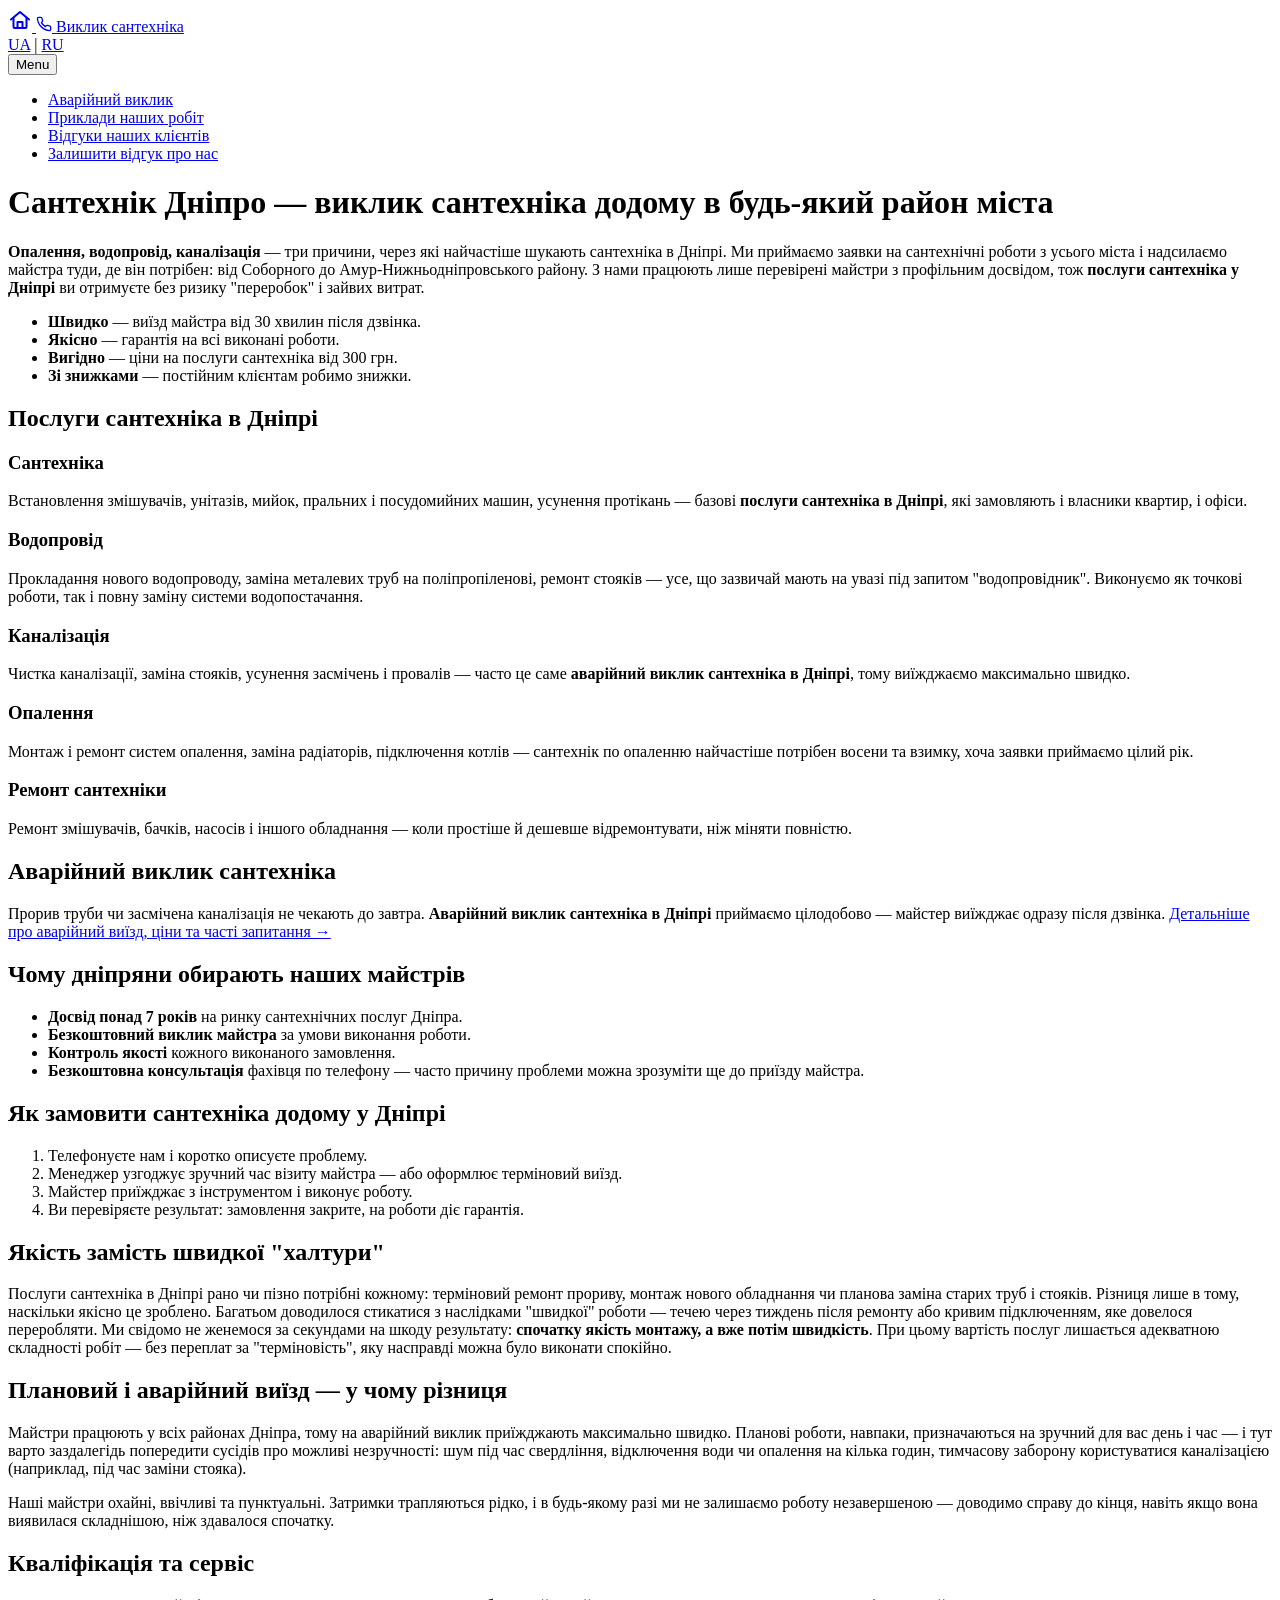
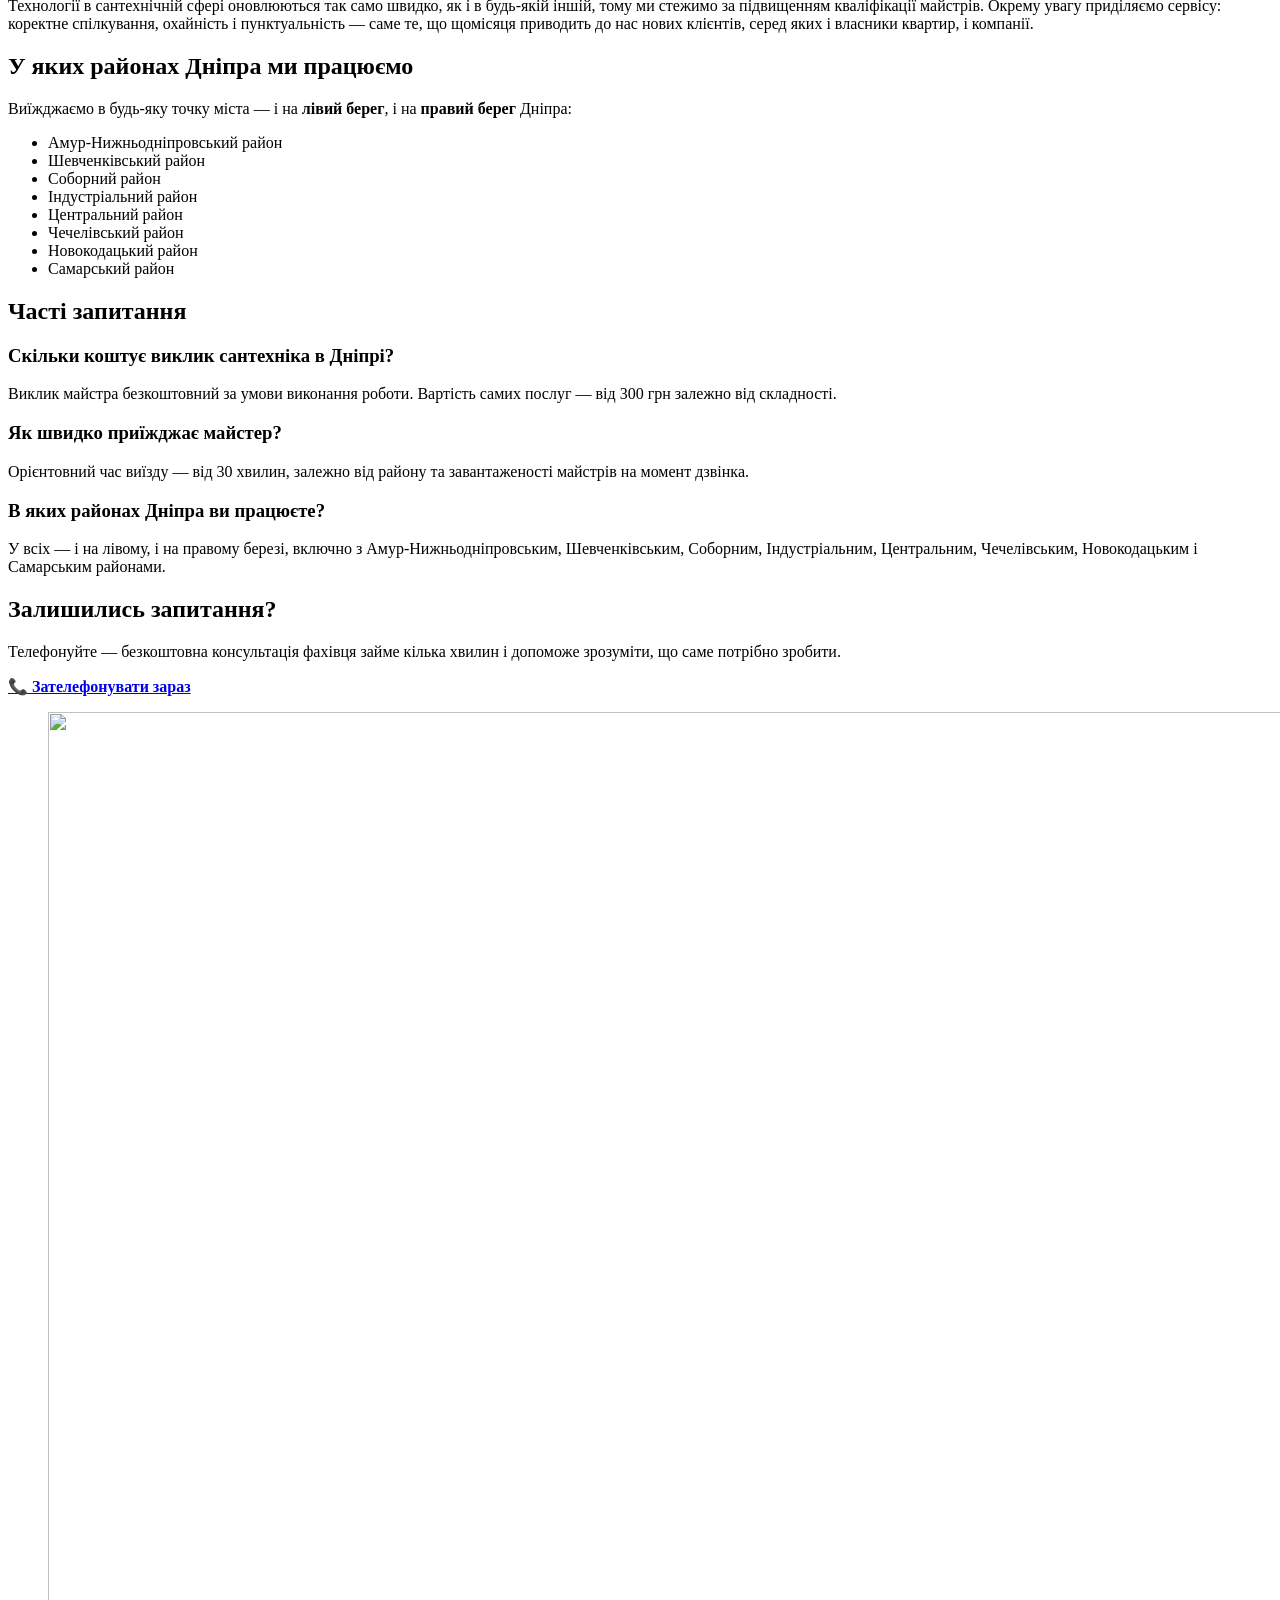
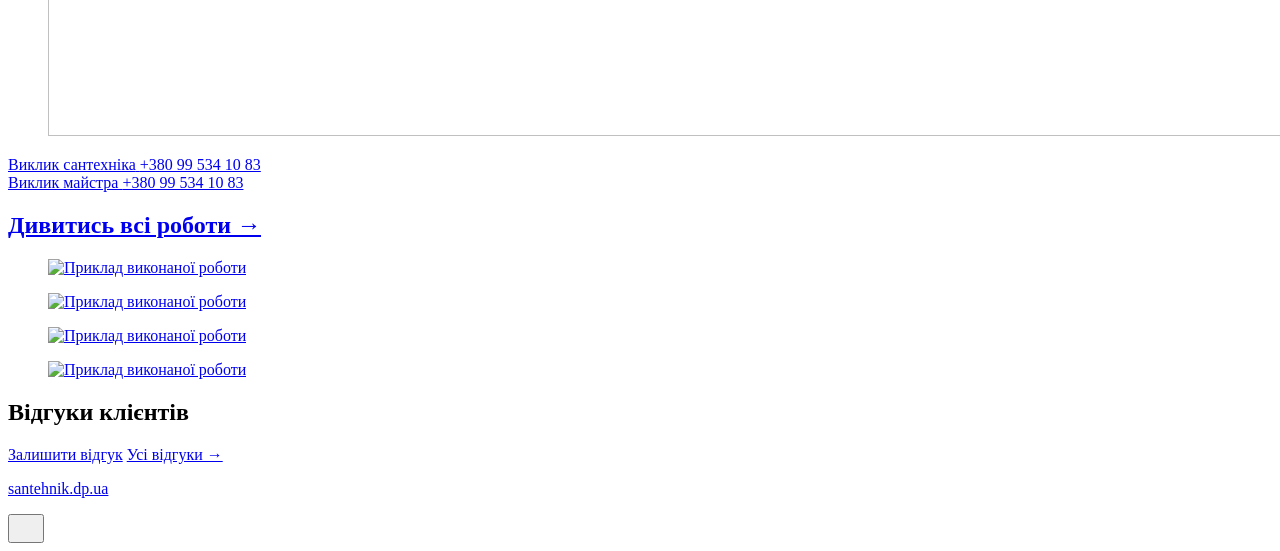
==== commit 8add76a8: "Updated from Publii" ====
--- a/index.html
+++ b/index.html
@@ -1,6 +1,6 @@
-<!DOCTYPE html><html lang="uk"><head><meta charset="utf-8"><meta http-equiv="X-UA-Compatible" content="IE=edge"><meta name="viewport" content="width=device-width,initial-scale=1"><title>Сантехнік Дніпро - Виклик сантехніка додому</title><meta name="robots" content="noindex,nofollow"><meta name="generator" content="Publii Open-Source CMS for Static Site"><link rel="canonical" href="https://santehnik.dp.ua/"><link rel="alternate" type="application/atom+xml" href="https://santehnik.dp.ua/feed.xml" title="Сантехнік Дніпро - Виклик сантехніка додому - RSS"><link rel="alternate" type="application/json" href="https://santehnik.dp.ua/feed.json" title="Сантехнік Дніпро - Виклик сантехніка додому - JSON"><meta property="og:title" content="Сантехнік Дніпро - Виклик сантехніка додому"><meta property="og:site_name" content="Сантехнік Дніпро - Виклик сантехніка додому"><meta property="og:description" content=""><meta property="og:url" content="https://santehnik.dp.ua/"><meta property="og:type" content="website"><link rel="stylesheet" href="https://santehnik.dp.ua/assets/css/style.css?v&#x3D;22c4d2a67b4836bd7831a052a5671bce"><script type="application/ld+json">{"@context":"http://schema.org","@type":"Organization","name":"Сантехнік Дніпро - Виклик сантехніка додому","url":"https://santehnik.dp.ua/"}</script><noscript><style>img[loading] {
+<!DOCTYPE html><html lang="uk"><head><meta charset="utf-8"><meta http-equiv="X-UA-Compatible" content="IE=edge"><meta name="viewport" content="width=device-width,initial-scale=1"><title>Сантехнік Дніпро — послуги сантехніка, виклик сантехніка</title><meta name="robots" content="noindex,nofollow"><meta name="generator" content="Publii Open-Source CMS for Static Site"><link rel="canonical" href="https://santehnik.dp.ua/"><link rel="alternate" type="application/atom+xml" href="https://santehnik.dp.ua/feed.xml" title="Сантехнік Дніпро — послуги сантехніка, виклик сантехніка - RSS"><link rel="alternate" type="application/json" href="https://santehnik.dp.ua/feed.json" title="Сантехнік Дніпро — послуги сантехніка, виклик сантехніка - JSON"><meta property="og:title" content="Сантехнік Дніпро — послуги сантехніка, виклик сантехніка"><meta property="og:site_name" content="Сантехнік Дніпро — послуги сантехніка, виклик сантехніка"><meta property="og:description" content=""><meta property="og:url" content="https://santehnik.dp.ua/"><meta property="og:type" content="website"><link rel="stylesheet" href="https://santehnik.dp.ua/assets/css/style.css?v&#x3D;41b4616b9a1d65942edf76b3b69475b8"><script type="application/ld+json">{"@context":"http://schema.org","@type":"Organization","name":"Сантехнік Дніпро — послуги сантехніка, виклик сантехніка","url":"https://santehnik.dp.ua/"}</script><noscript><style>img[loading] {
                     opacity: 1;
-                }</style></noscript><link rel="alternate" hreflang="uk" href="https://santehnik.dp.ua/"><link rel="alternate" hreflang="ru" href="https://santehnik.dp.ua/ru/"><link rel="alternate" hreflang="x-default" href="https://santehnik.dp.ua/"></head><header class="top js-header"><a href="https://santehnik.dp.ua/" class="home-icon" aria-label="На головну"><svg width="24" height="24" viewBox="0 0 24 24" fill="none" stroke="currentColor" stroke-width="2" stroke-linecap="round" stroke-linejoin="round" aria-hidden="true" focusable="false"><path d="M3 11.5 12 4l9 7.5"/><path d="M5.5 10v9a1 1 0 0 0 1 1h11a1 1 0 0 0 1-1v-9"/><path d="M9.5 20v-6h5v6"/></svg> </a><a href="tel:+380 99 534 10 83" class="site-name"><svg class="site-name__icon" width="16" height="16" viewBox="0 0 24 24" fill="none" stroke="currentColor" stroke-width="2" stroke-linecap="round" stroke-linejoin="round" aria-hidden="true" focusable="false"><path d="M22 16.92v3a2 2 0 0 1-2.18 2 19.79 19.79 0 0 1-8.63-3.07 19.5 19.5 0 0 1-6-6 19.79 19.79 0 0 1-3.07-8.67A2 2 0 0 1 4.11 2h3a2 2 0 0 1 2 1.72c.127.96.36 1.903.7 2.81a2 2 0 0 1-.45 2.11L8.09 9.91a16 16 0 0 0 6 6l1.27-1.27a2 2 0 0 1 2.11-.45c.907.34 1.85.57 2.81.7A2 2 0 0 1 22 16.92z"/></svg> Виклик сантехніка</a><div class="lang-switcher"><a href="#" class="lang-btn active" aria-current="page" onclick="return false;">UA</a> <span class="lang-sep">|</span> <a href="https://santehnik.dp.ua/ru/" class="lang-btn">RU</a></div><nav class="navbar js-navbar"><button class="navbar__toggle js-toggle" aria-label="Menu" aria-haspopup="true" aria-expanded="false"><span class="navbar__toggle-box"><span class="navbar__toggle-inner">Menu</span></span></button><ul class="navbar__menu"><li class="menu-item--emergency"><a href="https://santehnik.dp.ua/avariynyy-vyklyk-santehnika-dnipro.html" title="Аварійний виклик сантехніка Дніпро" target="_self">Аварійний виклик</a></li><li><a href="https://santehnik.dp.ua/nashi-roboty.html" title="Приклади наших робіт" target="_self">Приклади наших робіт</a></li><li><a href="https://santehnik.dp.ua/vsi-vidguky.html" title="Відгуки наших клієнтів" target="_self">Відгуки наших клієнтів</a></li><li><a href="https://santehnik.dp.ua/zalyshyty-vidguk.html" title="Залишити відгук про нас" target="_self">Залишити відгук про нас</a></li></ul></nav></header><main><div class="hero"><header class="hero__content"><div class="wrapper"><h1>Сантехнік Дніпро - Виклик сантехніка додому</h1><p><strong>Опалення, водопровід, каналізація</strong> — три причини, через які найчастіше шукають сантехніка в Дніпрі. Ми приймаємо заявки з усього міста і надсилаємо майстра туди, де він потрібен: від Соборного до Амур-Нижньодніпровського району. З нами працюють лише перевірені майстри з профільним досвідом, тож <strong>послуги сантехніка у Дніпрі</strong> ви отримуєте без ризику "переробок" і зайвих витрат.</p><ul><li><strong>Швидко</strong> — виїзд майстра від 30 хвилин після дзвінка.</li><li><strong>Якісно</strong> — гарантія на всі виконані роботи.</li><li><strong>Вигідно</strong> — ціни на послуги сантехніка від 300 грн.</li><li><strong>Зі знижками</strong> — постійним клієнтам робимо знижки.</li></ul><h2>Послуги сантехніка в Дніпрі</h2><h3>Сантехніка</h3><p>Встановлення змішувачів, унітазів, мийок, пральних і посудомийних машин, усунення протікань — базові <strong>послуги сантехніка в Дніпрі</strong>, які замовляють і власники квартир, і офіси.</p><h3>Водопровід</h3><p>Прокладання нового водопроводу, заміна металевих труб на поліпропіленові, ремонт стояків — виконуємо як точкові роботи, так і повну заміну системи водопостачання.</p><h3>Каналізація</h3><p>Чистка каналізації, заміна стояків, усунення засмічень і провалів — часто це саме <strong>аварійний виклик сантехніка в Дніпрі</strong>, тому виїжджаємо максимально швидко.</p><h3>Опалення</h3><p>Монтаж і ремонт систем опалення, заміна радіаторів, підключення котлів — окремий напрямок, з яким найчастіше звертаються восени та взимку.</p><h3>Ремонт сантехніки</h3><p>Ремонт змішувачів, бачків, насосів і іншого обладнання — коли простіше й дешевше відремонтувати, ніж міняти повністю.</p><h2>Аварійний виклик сантехніка в Дніпрі — коли рахунок йде на хвилини</h2><p>Прорив труби, залита квартира сусідів знизу, засмічена каналізація в найгірший момент — у таких ситуаціях запис "на завтра" не підходить. <strong>Аварійний виклик сантехніка в Дніпрі</strong> приймаємо цілодобово: диспетчер одразу передає заявку найближчому вільному майстру, і той виїжджає з інструментом і матеріалами для оперативного усунення проблеми.</p><p>Якщо ви шукали "<strong>сантехнік Дніпро терміново</strong>" або хочете <strong>викликати сантехніка на дім у Дніпрі</strong> прямо зараз — просто зателефонуйте, адресу та орієнтовний час приїзду уточнимо одразу на дзвінку.</p><h2>Чому дніпряни обирають наших майстрів</h2><ul><li><strong>Досвід понад 7 років</strong> на ринку сантехнічних послуг Дніпра.</li><li><strong>Безкоштовний виклик майстра</strong> за умови виконання роботи.</li><li><strong>Контроль якості</strong> кожного виконаного замовлення.</li><li><strong>Безкоштовна консультація</strong> фахівця по телефону — часто причину проблеми можна зрозуміти ще до приїзду майстра.</li></ul><h2>Як замовити сантехніка додому у Дніпрі</h2><ol><li>Телефонуєте нам і коротко описуєте проблему.</li><li>Менеджер узгоджує зручний час візиту майстра — або оформлює терміновий виїзд.</li><li>Майстер приїжджає з інструментом і виконує роботу.</li><li>Ви перевіряєте результат: замовлення закрите, на роботи діє гарантія.</li></ol><h2>Якість замість швидкої "халтури"</h2><p>Послуги сантехніка в Дніпрі рано чи пізно потрібні кожному: терміновий ремонт прориву, монтаж нового обладнання чи планова заміна старих труб і стояків. Різниця лише в тому, наскільки якісно це зроблено. Багатьом доводилося стикатися з наслідками "швидкої" роботи — течею через тиждень після ремонту або кривим підключенням, яке довелося переробляти. Ми свідомо не женемося за секундами на шкоду результату: <strong>спочатку якість монтажу, а вже потім швидкість</strong>. При цьому вартість послуг лишається адекватною складності робіт — без переплат за "терміновість", яку насправді можна було виконати спокійно.</p><h2>Плановий і аварійний виїзд — у чому різниця</h2><p>Майстри працюють у всіх районах Дніпра, тому на аварійний виклик приїжджають максимально швидко. Планові роботи, навпаки, призначаються на зручний для вас день і час — і тут варто заздалегідь попередити сусідів про можливі незручності: шум під час свердління, відключення води чи опалення на кілька годин, тимчасову заборону користуватися каналізацією (наприклад, під час заміни стояка).</p><p>Наші майстри охайні, ввічливі та пунктуальні. Затримки трапляються рідко, і в будь-якому разі ми не залишаємо роботу незавершеною — доводимо справу до кінця, навіть якщо вона виявилася складнішою, ніж здавалося спочатку.</p><h2>Кваліфікація та сервіс</h2><p>Технології в сантехнічній сфері оновлюються так само швидко, як і в будь-якій іншій, тому ми стежимо за підвищенням кваліфікації майстрів. Окрему увагу приділяємо сервісу: коректне спілкування, охайність і пунктуальність — саме те, що щомісяця приводить до нас нових клієнтів, серед яких і власники квартир, і компанії.</p><h2>У яких районах Дніпра ми працюємо</h2><p>Виїжджаємо в будь-яку точку міста — і на <strong>лівий берег</strong>, і на <strong>правий берег</strong> Дніпра:</p><ul><li>Амур-Нижньодніпровський район</li><li>Шевченківський район</li><li>Соборний район</li><li>Індустріальний район</li><li>Центральний район</li><li>Чечелівський район</li><li>Новокодацький район</li><li>Самарський район</li></ul><h2>Часті запитання</h2><h3>Скільки коштує виклик сантехніка в Дніпрі?</h3><p>Виклик майстра безкоштовний за умови виконання роботи. Вартість самих послуг — від 300 грн залежно від складності.</p><h3>Як швидко приїжджає майстер?</h3><p>Орієнтовний час виїзду — від 30 хвилин, залежно від району та завантаженості майстрів на момент дзвінка.</p><h3>Чи можна викликати сантехніка вночі або терміново?</h3><p>Так, аварійний виклик сантехніка в Дніпрі приймаємо цілодобово, без вихідних.</p><h3>В яких районах Дніпра ви працюєте?</h3><p>У всіх — і на лівому, і на правому березі, включно з Амур-Нижньодніпровським, Шевченківським, Соборним, Індустріальним, Центральним, Чечелівським, Новокодацьким і Самарським районами.</p><h2>Залишились запитання?</h2><p>Телефонуйте — безкоштовна консультація фахівця займе кілька хвилин і допоможе зрозуміти, що саме потрібно зробити.</p><figure class="hero__image hero__image--under-h1"><div class="hero__image-wrapper"><img src="https://santehnik.dp.ua/media/website/ChatGPT-Image-12-serp.-2026-r.-13_16_29.png" srcset="https://santehnik.dp.ua/media/website/responsive/ChatGPT-Image-12-serp.-2026-r.-13_16_29-xs.webp 640w, https://santehnik.dp.ua/media/website/responsive/ChatGPT-Image-12-serp.-2026-r.-13_16_29-sm.webp 768w, https://santehnik.dp.ua/media/website/responsive/ChatGPT-Image-12-serp.-2026-r.-13_16_29-md.webp 1024w, https://santehnik.dp.ua/media/website/responsive/ChatGPT-Image-12-serp.-2026-r.-13_16_29-lg.webp 1366w, https://santehnik.dp.ua/media/website/responsive/ChatGPT-Image-12-serp.-2026-r.-13_16_29-xl.webp 1600w, https://santehnik.dp.ua/media/website/responsive/ChatGPT-Image-12-serp.-2026-r.-13_16_29-2xl.webp 1920w" sizes="88vw" loading="eager" width="1536" height="1024" alt=""></div></figure><a href="tel:+380 99 534 10 83" class="cta-call hero-cta"><span class="cta-call__label">Виклик сантехніка</span> <span class="cta-call__number">+380 99 534 10 83</span></a></div></header></div><a class="cta-call" href="tel:+380 99 534 10 83"><span class="cta-call__label">Виклик майстра </span><span class="cta-call__number">+380 99 534 10 83</span></a><div class="wrapper feed"></div><section class="works works--summary" aria-labelledby="works-title"><div class="wrapper"><h2 id="works-title"><a href="https://santehnik.dp.ua/nashi-roboty/">Дивитись всі роботи →</a></h2><div id="works-grid" class="works__grid" data-mode="random" data-limit="4"><figure class="works__item"><a href="https://santehnik.dp.ua/media/website/erik-mclean-IxfhMTROke8-unsplash.jpg" target="_blank" rel="noopener"><img src="https://santehnik.dp.ua/media/website/erik-mclean-IxfhMTROke8-unsplash.jpg" loading="lazy" alt="Приклад виконаної роботи
+                }</style></noscript><link rel="alternate" hreflang="uk" href="https://santehnik.dp.ua/"><link rel="alternate" hreflang="ru" href="https://santehnik.dp.ua/ru/"><link rel="alternate" hreflang="x-default" href="https://santehnik.dp.ua/"></head><header class="top js-header"><a href="https://santehnik.dp.ua/" class="home-icon" aria-label="На головну"><svg width="24" height="24" viewBox="0 0 24 24" fill="none" stroke="currentColor" stroke-width="2" stroke-linecap="round" stroke-linejoin="round" aria-hidden="true" focusable="false"><path d="M3 11.5 12 4l9 7.5"/><path d="M5.5 10v9a1 1 0 0 0 1 1h11a1 1 0 0 0 1-1v-9"/><path d="M9.5 20v-6h5v6"/></svg> </a><a href="tel:+380 99 534 10 83" class="site-name"><svg class="site-name__icon" width="16" height="16" viewBox="0 0 24 24" fill="none" stroke="currentColor" stroke-width="2" stroke-linecap="round" stroke-linejoin="round" aria-hidden="true" focusable="false"><path d="M22 16.92v3a2 2 0 0 1-2.18 2 19.79 19.79 0 0 1-8.63-3.07 19.5 19.5 0 0 1-6-6 19.79 19.79 0 0 1-3.07-8.67A2 2 0 0 1 4.11 2h3a2 2 0 0 1 2 1.72c.127.96.36 1.903.7 2.81a2 2 0 0 1-.45 2.11L8.09 9.91a16 16 0 0 0 6 6l1.27-1.27a2 2 0 0 1 2.11-.45c.907.34 1.85.57 2.81.7A2 2 0 0 1 22 16.92z"/></svg> Виклик сантехніка</a><div class="lang-switcher"><a href="#" class="lang-btn active" aria-current="page" onclick="return false;">UA</a> <span class="lang-sep">|</span> <a href="https://santehnik.dp.ua/ru/" class="lang-btn">RU</a></div><nav class="navbar js-navbar"><button class="navbar__toggle js-toggle" aria-label="Menu" aria-haspopup="true" aria-expanded="false"><span class="navbar__toggle-box"><span class="navbar__toggle-inner">Menu</span></span></button><ul class="navbar__menu"><li class="menu-item--emergency"><a href="https://santehnik.dp.ua/avariynyy-vyklyk-santehnika-dnipro.html" title="Аварійний виклик сантехніка Дніпро" target="_self">Аварійний виклик</a></li><li><a href="https://santehnik.dp.ua/nashi-roboty.html" title="Приклади наших робіт" target="_self">Приклади наших робіт</a></li><li><a href="https://santehnik.dp.ua/vsi-vidguky.html" title="Відгуки наших клієнтів" target="_self">Відгуки наших клієнтів</a></li><li><a href="https://santehnik.dp.ua/zalyshyty-vidguk.html" title="Залишити відгук про нас" target="_self">Залишити відгук про нас</a></li></ul></nav></header><main><div class="hero"><header class="hero__content"><div class="wrapper"><h1>Сантехнік Дніпро — виклик сантехніка додому в будь-який район міста</h1><p><strong>Опалення, водопровід, каналізація</strong> — три причини, через які найчастіше шукають сантехніка в Дніпрі. Ми приймаємо заявки на сантехнічні роботи з усього міста і надсилаємо майстра туди, де він потрібен: від Соборного до Амур-Нижньодніпровського району. З нами працюють лише перевірені майстри з профільним досвідом, тож <strong>послуги сантехніка у Дніпрі</strong> ви отримуєте без ризику "переробок" і зайвих витрат.</p><ul><li><strong>Швидко</strong> — виїзд майстра від 30 хвилин після дзвінка.</li><li><strong>Якісно</strong> — гарантія на всі виконані роботи.</li><li><strong>Вигідно</strong> — ціни на послуги сантехніка від 300 грн.</li><li><strong>Зі знижками</strong> — постійним клієнтам робимо знижки.</li></ul><h2>Послуги сантехніка в Дніпрі</h2><h3>Сантехніка</h3><p>Встановлення змішувачів, унітазів, мийок, пральних і посудомийних машин, усунення протікань — базові <strong>послуги сантехніка в Дніпрі</strong>, які замовляють і власники квартир, і офіси.</p><h3>Водопровід</h3><p>Прокладання нового водопроводу, заміна металевих труб на поліпропіленові, ремонт стояків — усе, що зазвичай мають на увазі під запитом "водопровідник". Виконуємо як точкові роботи, так і повну заміну системи водопостачання.</p><h3>Каналізація</h3><p>Чистка каналізації, заміна стояків, усунення засмічень і провалів — часто це саме <strong>аварійний виклик сантехніка в Дніпрі</strong>, тому виїжджаємо максимально швидко.</p><h3>Опалення</h3><p>Монтаж і ремонт систем опалення, заміна радіаторів, підключення котлів — сантехнік по опаленню найчастіше потрібен восени та взимку, хоча заявки приймаємо цілий рік.</p><h3>Ремонт сантехніки</h3><p>Ремонт змішувачів, бачків, насосів і іншого обладнання — коли простіше й дешевше відремонтувати, ніж міняти повністю.</p><h2>Аварійний виклик сантехніка</h2><p>Прорив труби чи засмічена каналізація не чекають до завтра. <strong>Аварійний виклик сантехніка в Дніпрі</strong> приймаємо цілодобово — майстер виїжджає одразу після дзвінка. <a href="/avariynyy-vyklyk-santehnika-dnipro/">Детальніше про аварійний виїзд, ціни та часті запитання →</a></p><h2>Чому дніпряни обирають наших майстрів</h2><ul><li><strong>Досвід понад 7 років</strong> на ринку сантехнічних послуг Дніпра.</li><li><strong>Безкоштовний виклик майстра</strong> за умови виконання роботи.</li><li><strong>Контроль якості</strong> кожного виконаного замовлення.</li><li><strong>Безкоштовна консультація</strong> фахівця по телефону — часто причину проблеми можна зрозуміти ще до приїзду майстра.</li></ul><h2>Як замовити сантехніка додому у Дніпрі</h2><ol><li>Телефонуєте нам і коротко описуєте проблему.</li><li>Менеджер узгоджує зручний час візиту майстра — або оформлює терміновий виїзд.</li><li>Майстер приїжджає з інструментом і виконує роботу.</li><li>Ви перевіряєте результат: замовлення закрите, на роботи діє гарантія.</li></ol><h2>Якість замість швидкої "халтури"</h2><p>Послуги сантехніка в Дніпрі рано чи пізно потрібні кожному: терміновий ремонт прориву, монтаж нового обладнання чи планова заміна старих труб і стояків. Різниця лише в тому, наскільки якісно це зроблено. Багатьом доводилося стикатися з наслідками "швидкої" роботи — течею через тиждень після ремонту або кривим підключенням, яке довелося переробляти. Ми свідомо не женемося за секундами на шкоду результату: <strong>спочатку якість монтажу, а вже потім швидкість</strong>. При цьому вартість послуг лишається адекватною складності робіт — без переплат за "терміновість", яку насправді можна було виконати спокійно.</p><h2>Плановий і аварійний виїзд — у чому різниця</h2><p>Майстри працюють у всіх районах Дніпра, тому на аварійний виклик приїжджають максимально швидко. Планові роботи, навпаки, призначаються на зручний для вас день і час — і тут варто заздалегідь попередити сусідів про можливі незручності: шум під час свердління, відключення води чи опалення на кілька годин, тимчасову заборону користуватися каналізацією (наприклад, під час заміни стояка).</p><p>Наші майстри охайні, ввічливі та пунктуальні. Затримки трапляються рідко, і в будь-якому разі ми не залишаємо роботу незавершеною — доводимо справу до кінця, навіть якщо вона виявилася складнішою, ніж здавалося спочатку.</p><h2>Кваліфікація та сервіс</h2><p>Технології в сантехнічній сфері оновлюються так само швидко, як і в будь-якій іншій, тому ми стежимо за підвищенням кваліфікації майстрів. Окрему увагу приділяємо сервісу: коректне спілкування, охайність і пунктуальність — саме те, що щомісяця приводить до нас нових клієнтів, серед яких і власники квартир, і компанії.</p><h2>У яких районах Дніпра ми працюємо</h2><p>Виїжджаємо в будь-яку точку міста — і на <strong>лівий берег</strong>, і на <strong>правий берег</strong> Дніпра:</p><ul><li>Амур-Нижньодніпровський район</li><li>Шевченківський район</li><li>Соборний район</li><li>Індустріальний район</li><li>Центральний район</li><li>Чечелівський район</li><li>Новокодацький район</li><li>Самарський район</li></ul><h2>Часті запитання</h2><h3>Скільки коштує виклик сантехніка в Дніпрі?</h3><p>Виклик майстра безкоштовний за умови виконання роботи. Вартість самих послуг — від 300 грн залежно від складності.</p><h3>Як швидко приїжджає майстер?</h3><p>Орієнтовний час виїзду — від 30 хвилин, залежно від району та завантаженості майстрів на момент дзвінка.</p><h3>В яких районах Дніпра ви працюєте?</h3><p>У всіх — і на лівому, і на правому березі, включно з Амур-Нижньодніпровським, Шевченківським, Соборним, Індустріальним, Центральним, Чечелівським, Новокодацьким і Самарським районами.</p><h2>Залишились запитання?</h2><p>Телефонуйте — безкоштовна консультація фахівця займе кілька хвилин і допоможе зрозуміти, що саме потрібно зробити.</p><p><strong><a href="tel:+380XXXXXXXXX">📞 Зателефонувати зараз</a></strong></p><figure class="hero__image hero__image--under-h1"><div class="hero__image-wrapper"><img src="https://santehnik.dp.ua/media/website/ChatGPT-Image-12-serp.-2026-r.-13_16_29.png" srcset="https://santehnik.dp.ua/media/website/responsive/ChatGPT-Image-12-serp.-2026-r.-13_16_29-xs.webp 640w, https://santehnik.dp.ua/media/website/responsive/ChatGPT-Image-12-serp.-2026-r.-13_16_29-sm.webp 768w, https://santehnik.dp.ua/media/website/responsive/ChatGPT-Image-12-serp.-2026-r.-13_16_29-md.webp 1024w, https://santehnik.dp.ua/media/website/responsive/ChatGPT-Image-12-serp.-2026-r.-13_16_29-lg.webp 1366w, https://santehnik.dp.ua/media/website/responsive/ChatGPT-Image-12-serp.-2026-r.-13_16_29-xl.webp 1600w, https://santehnik.dp.ua/media/website/responsive/ChatGPT-Image-12-serp.-2026-r.-13_16_29-2xl.webp 1920w" sizes="88vw" loading="eager" width="1536" height="1024" alt=""></div></figure><a href="tel:+380 99 534 10 83" class="cta-call hero-cta"><span class="cta-call__label">Виклик сантехніка</span> <span class="cta-call__number">+380 99 534 10 83</span></a></div></header></div><a class="cta-call" href="tel:+380 99 534 10 83"><span class="cta-call__label">Виклик майстра </span><span class="cta-call__number">+380 99 534 10 83</span></a><div class="wrapper feed"></div><section class="works works--summary" aria-labelledby="works-title"><div class="wrapper"><h2 id="works-title"><a href="https://santehnik.dp.ua/nashi-roboty/">Дивитись всі роботи →</a></h2><div id="works-grid" class="works__grid" data-mode="random" data-limit="4"><figure class="works__item"><a href="https://santehnik.dp.ua/media/website/erik-mclean-IxfhMTROke8-unsplash.jpg" target="_blank" rel="noopener"><img src="https://santehnik.dp.ua/media/website/erik-mclean-IxfhMTROke8-unsplash.jpg" loading="lazy" alt="Приклад виконаної роботи
                "></a></figure><figure class="works__item"><a href="https://santehnik.dp.ua/media/website/timur-shakerzianov-c314Gh8dXAo-unsplash.jpg" target="_blank" rel="noopener"><img src="https://santehnik.dp.ua/media/website/timur-shakerzianov-c314Gh8dXAo-unsplash.jpg" loading="lazy" alt="Приклад виконаної роботи
                "></a></figure><figure class="works__item"><a href="https://santehnik.dp.ua/media/website/timur-shakerzianov-VAGbjhkxg6I-unsplash.jpg" target="_blank" rel="noopener"><img src="https://santehnik.dp.ua/media/website/timur-shakerzianov-VAGbjhkxg6I-unsplash.jpg" loading="lazy" alt="Приклад виконаної роботи
                "></a></figure><figure class="works__item"><a href="https://santehnik.dp.ua/media/website/timur-shakerzianov-wzIjLL4KB-4-unsplash.jpg" target="_blank" rel="noopener"><img src="https://santehnik.dp.ua/media/website/timur-shakerzianov-wzIjLL4KB-4-unsplash.jpg" loading="lazy" alt="Приклад виконаної роботи
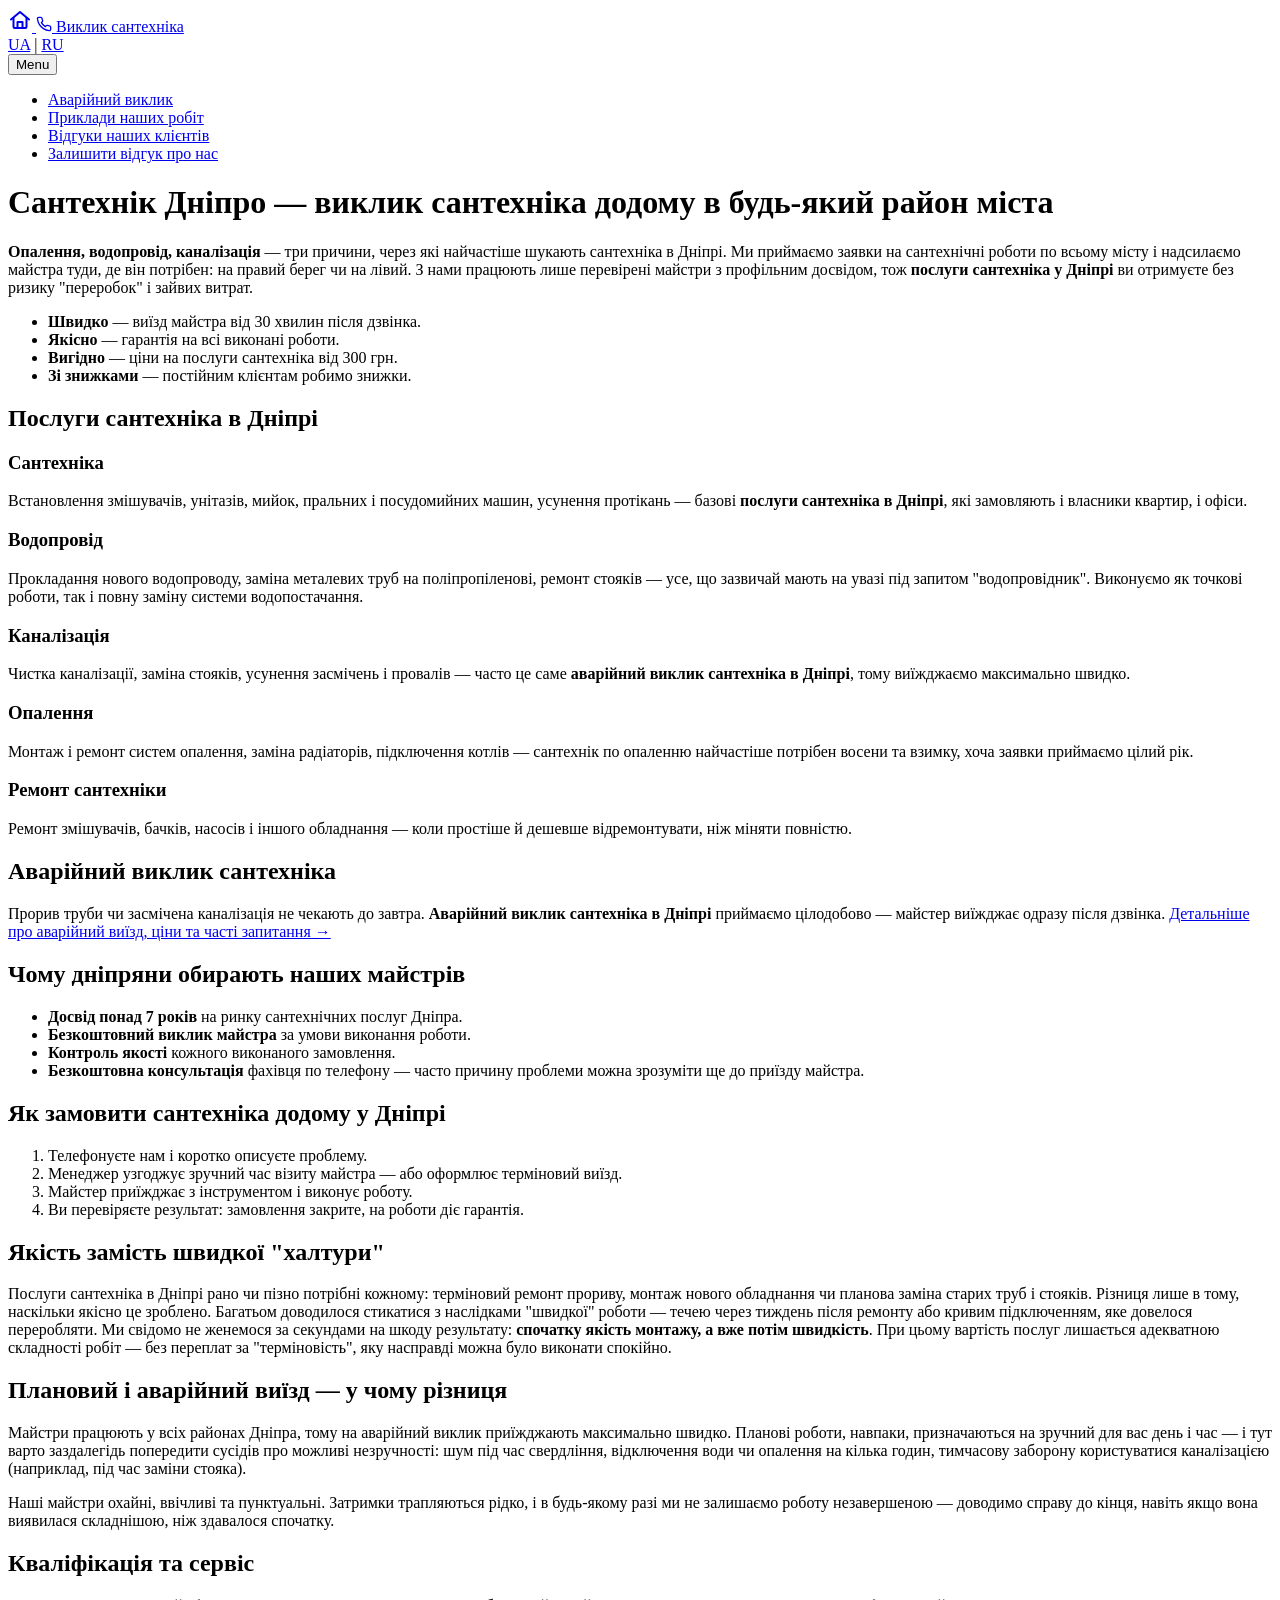
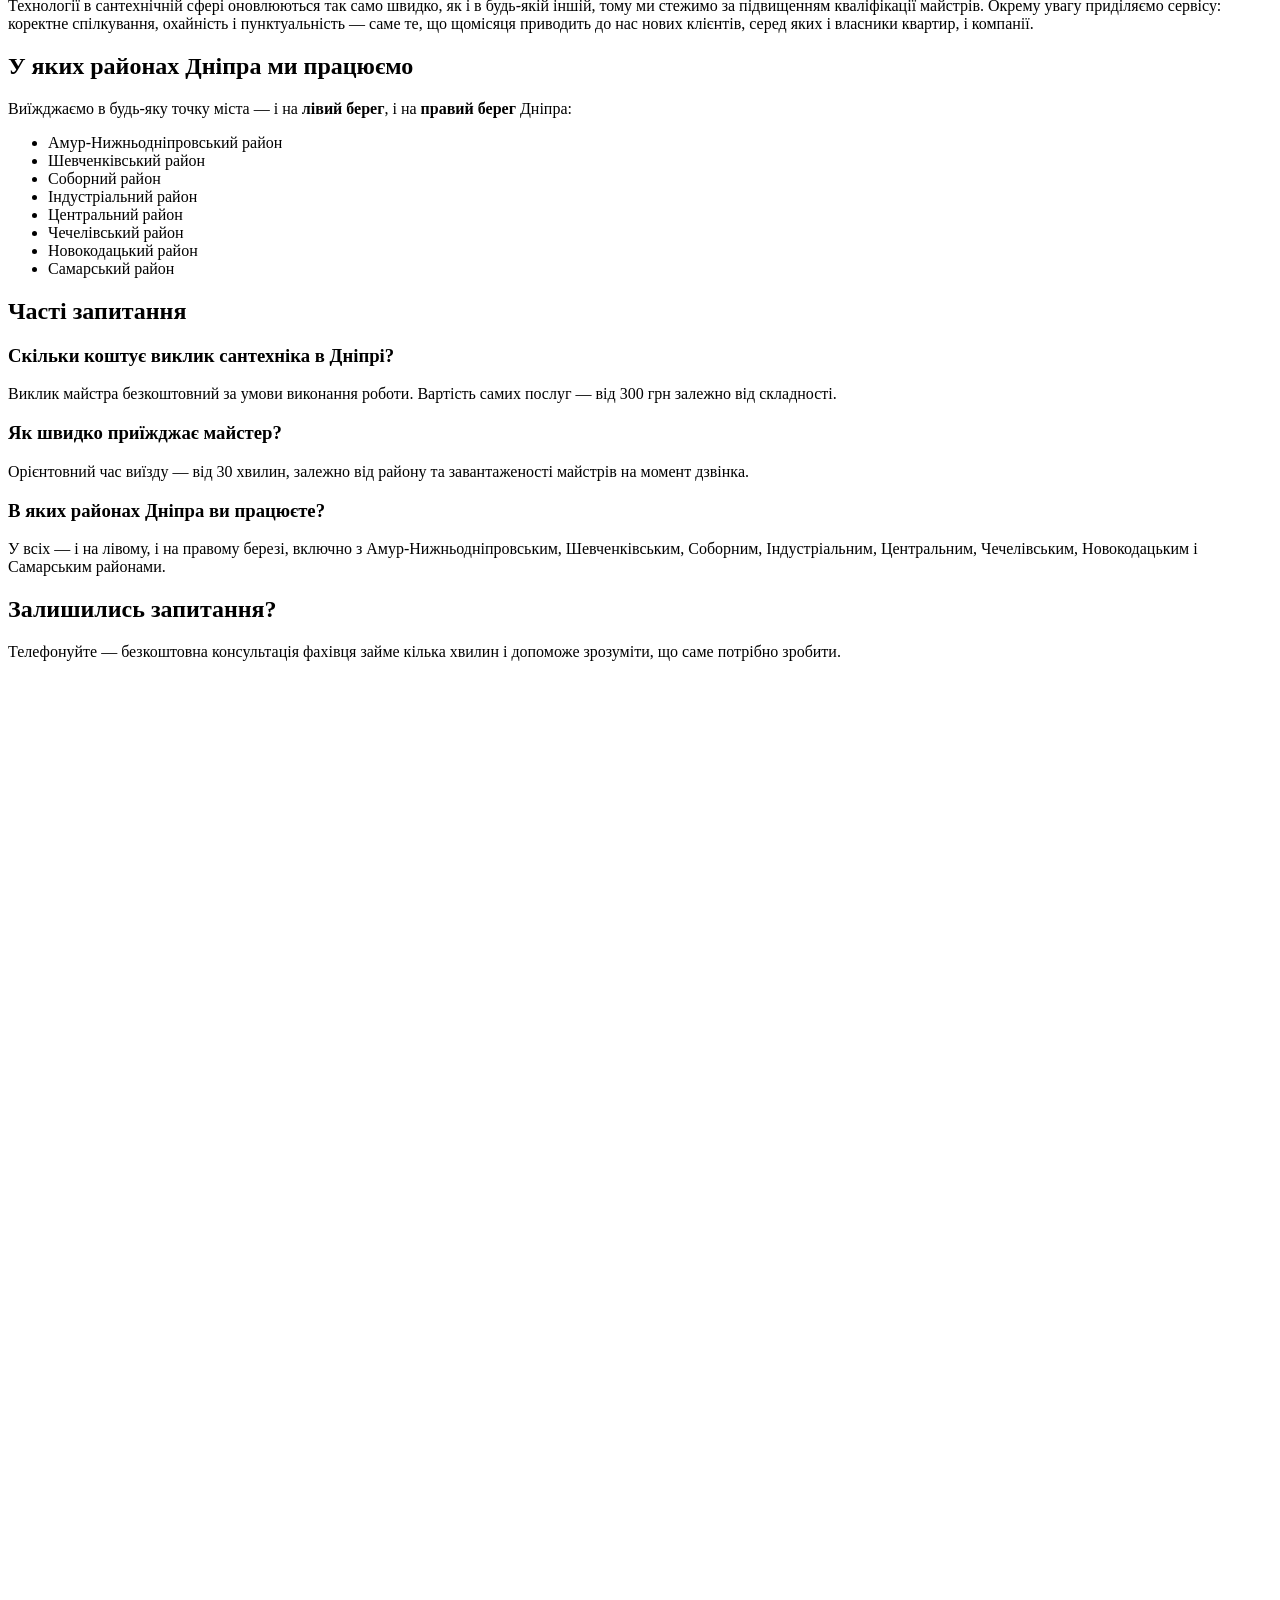
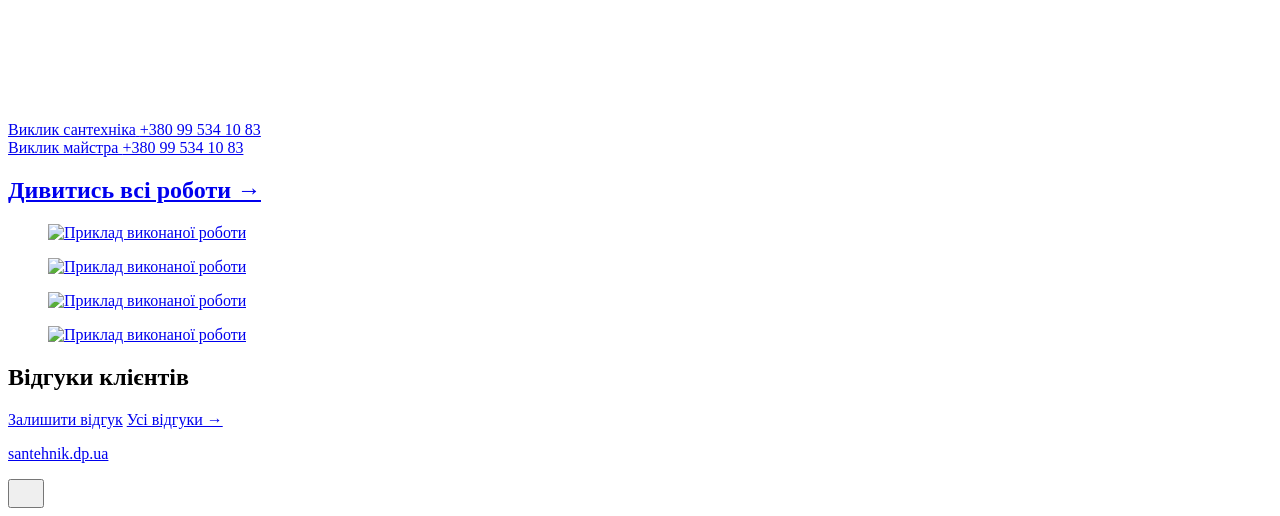
==== commit 884718b1: "Updated from Publii" ====
--- a/index.html
+++ b/index.html
@@ -1,6 +1,6 @@
 <!DOCTYPE html><html lang="uk"><head><meta charset="utf-8"><meta http-equiv="X-UA-Compatible" content="IE=edge"><meta name="viewport" content="width=device-width,initial-scale=1"><title>Сантехнік Дніпро — послуги сантехніка, виклик сантехніка</title><meta name="robots" content="noindex,nofollow"><meta name="generator" content="Publii Open-Source CMS for Static Site"><link rel="canonical" href="https://santehnik.dp.ua/"><link rel="alternate" type="application/atom+xml" href="https://santehnik.dp.ua/feed.xml" title="Сантехнік Дніпро — послуги сантехніка, виклик сантехніка - RSS"><link rel="alternate" type="application/json" href="https://santehnik.dp.ua/feed.json" title="Сантехнік Дніпро — послуги сантехніка, виклик сантехніка - JSON"><meta property="og:title" content="Сантехнік Дніпро — послуги сантехніка, виклик сантехніка"><meta property="og:site_name" content="Сантехнік Дніпро — послуги сантехніка, виклик сантехніка"><meta property="og:description" content=""><meta property="og:url" content="https://santehnik.dp.ua/"><meta property="og:type" content="website"><link rel="stylesheet" href="https://santehnik.dp.ua/assets/css/style.css?v&#x3D;41b4616b9a1d65942edf76b3b69475b8"><script type="application/ld+json">{"@context":"http://schema.org","@type":"Organization","name":"Сантехнік Дніпро — послуги сантехніка, виклик сантехніка","url":"https://santehnik.dp.ua/"}</script><noscript><style>img[loading] {
                     opacity: 1;
-                }</style></noscript><link rel="alternate" hreflang="uk" href="https://santehnik.dp.ua/"><link rel="alternate" hreflang="ru" href="https://santehnik.dp.ua/ru/"><link rel="alternate" hreflang="x-default" href="https://santehnik.dp.ua/"></head><header class="top js-header"><a href="https://santehnik.dp.ua/" class="home-icon" aria-label="На головну"><svg width="24" height="24" viewBox="0 0 24 24" fill="none" stroke="currentColor" stroke-width="2" stroke-linecap="round" stroke-linejoin="round" aria-hidden="true" focusable="false"><path d="M3 11.5 12 4l9 7.5"/><path d="M5.5 10v9a1 1 0 0 0 1 1h11a1 1 0 0 0 1-1v-9"/><path d="M9.5 20v-6h5v6"/></svg> </a><a href="tel:+380 99 534 10 83" class="site-name"><svg class="site-name__icon" width="16" height="16" viewBox="0 0 24 24" fill="none" stroke="currentColor" stroke-width="2" stroke-linecap="round" stroke-linejoin="round" aria-hidden="true" focusable="false"><path d="M22 16.92v3a2 2 0 0 1-2.18 2 19.79 19.79 0 0 1-8.63-3.07 19.5 19.5 0 0 1-6-6 19.79 19.79 0 0 1-3.07-8.67A2 2 0 0 1 4.11 2h3a2 2 0 0 1 2 1.72c.127.96.36 1.903.7 2.81a2 2 0 0 1-.45 2.11L8.09 9.91a16 16 0 0 0 6 6l1.27-1.27a2 2 0 0 1 2.11-.45c.907.34 1.85.57 2.81.7A2 2 0 0 1 22 16.92z"/></svg> Виклик сантехніка</a><div class="lang-switcher"><a href="#" class="lang-btn active" aria-current="page" onclick="return false;">UA</a> <span class="lang-sep">|</span> <a href="https://santehnik.dp.ua/ru/" class="lang-btn">RU</a></div><nav class="navbar js-navbar"><button class="navbar__toggle js-toggle" aria-label="Menu" aria-haspopup="true" aria-expanded="false"><span class="navbar__toggle-box"><span class="navbar__toggle-inner">Menu</span></span></button><ul class="navbar__menu"><li class="menu-item--emergency"><a href="https://santehnik.dp.ua/avariynyy-vyklyk-santehnika-dnipro.html" title="Аварійний виклик сантехніка Дніпро" target="_self">Аварійний виклик</a></li><li><a href="https://santehnik.dp.ua/nashi-roboty.html" title="Приклади наших робіт" target="_self">Приклади наших робіт</a></li><li><a href="https://santehnik.dp.ua/vsi-vidguky.html" title="Відгуки наших клієнтів" target="_self">Відгуки наших клієнтів</a></li><li><a href="https://santehnik.dp.ua/zalyshyty-vidguk.html" title="Залишити відгук про нас" target="_self">Залишити відгук про нас</a></li></ul></nav></header><main><div class="hero"><header class="hero__content"><div class="wrapper"><h1>Сантехнік Дніпро — виклик сантехніка додому в будь-який район міста</h1><p><strong>Опалення, водопровід, каналізація</strong> — три причини, через які найчастіше шукають сантехніка в Дніпрі. Ми приймаємо заявки на сантехнічні роботи з усього міста і надсилаємо майстра туди, де він потрібен: від Соборного до Амур-Нижньодніпровського району. З нами працюють лише перевірені майстри з профільним досвідом, тож <strong>послуги сантехніка у Дніпрі</strong> ви отримуєте без ризику "переробок" і зайвих витрат.</p><ul><li><strong>Швидко</strong> — виїзд майстра від 30 хвилин після дзвінка.</li><li><strong>Якісно</strong> — гарантія на всі виконані роботи.</li><li><strong>Вигідно</strong> — ціни на послуги сантехніка від 300 грн.</li><li><strong>Зі знижками</strong> — постійним клієнтам робимо знижки.</li></ul><h2>Послуги сантехніка в Дніпрі</h2><h3>Сантехніка</h3><p>Встановлення змішувачів, унітазів, мийок, пральних і посудомийних машин, усунення протікань — базові <strong>послуги сантехніка в Дніпрі</strong>, які замовляють і власники квартир, і офіси.</p><h3>Водопровід</h3><p>Прокладання нового водопроводу, заміна металевих труб на поліпропіленові, ремонт стояків — усе, що зазвичай мають на увазі під запитом "водопровідник". Виконуємо як точкові роботи, так і повну заміну системи водопостачання.</p><h3>Каналізація</h3><p>Чистка каналізації, заміна стояків, усунення засмічень і провалів — часто це саме <strong>аварійний виклик сантехніка в Дніпрі</strong>, тому виїжджаємо максимально швидко.</p><h3>Опалення</h3><p>Монтаж і ремонт систем опалення, заміна радіаторів, підключення котлів — сантехнік по опаленню найчастіше потрібен восени та взимку, хоча заявки приймаємо цілий рік.</p><h3>Ремонт сантехніки</h3><p>Ремонт змішувачів, бачків, насосів і іншого обладнання — коли простіше й дешевше відремонтувати, ніж міняти повністю.</p><h2>Аварійний виклик сантехніка</h2><p>Прорив труби чи засмічена каналізація не чекають до завтра. <strong>Аварійний виклик сантехніка в Дніпрі</strong> приймаємо цілодобово — майстер виїжджає одразу після дзвінка. <a href="/avariynyy-vyklyk-santehnika-dnipro/">Детальніше про аварійний виїзд, ціни та часті запитання →</a></p><h2>Чому дніпряни обирають наших майстрів</h2><ul><li><strong>Досвід понад 7 років</strong> на ринку сантехнічних послуг Дніпра.</li><li><strong>Безкоштовний виклик майстра</strong> за умови виконання роботи.</li><li><strong>Контроль якості</strong> кожного виконаного замовлення.</li><li><strong>Безкоштовна консультація</strong> фахівця по телефону — часто причину проблеми можна зрозуміти ще до приїзду майстра.</li></ul><h2>Як замовити сантехніка додому у Дніпрі</h2><ol><li>Телефонуєте нам і коротко описуєте проблему.</li><li>Менеджер узгоджує зручний час візиту майстра — або оформлює терміновий виїзд.</li><li>Майстер приїжджає з інструментом і виконує роботу.</li><li>Ви перевіряєте результат: замовлення закрите, на роботи діє гарантія.</li></ol><h2>Якість замість швидкої "халтури"</h2><p>Послуги сантехніка в Дніпрі рано чи пізно потрібні кожному: терміновий ремонт прориву, монтаж нового обладнання чи планова заміна старих труб і стояків. Різниця лише в тому, наскільки якісно це зроблено. Багатьом доводилося стикатися з наслідками "швидкої" роботи — течею через тиждень після ремонту або кривим підключенням, яке довелося переробляти. Ми свідомо не женемося за секундами на шкоду результату: <strong>спочатку якість монтажу, а вже потім швидкість</strong>. При цьому вартість послуг лишається адекватною складності робіт — без переплат за "терміновість", яку насправді можна було виконати спокійно.</p><h2>Плановий і аварійний виїзд — у чому різниця</h2><p>Майстри працюють у всіх районах Дніпра, тому на аварійний виклик приїжджають максимально швидко. Планові роботи, навпаки, призначаються на зручний для вас день і час — і тут варто заздалегідь попередити сусідів про можливі незручності: шум під час свердління, відключення води чи опалення на кілька годин, тимчасову заборону користуватися каналізацією (наприклад, під час заміни стояка).</p><p>Наші майстри охайні, ввічливі та пунктуальні. Затримки трапляються рідко, і в будь-якому разі ми не залишаємо роботу незавершеною — доводимо справу до кінця, навіть якщо вона виявилася складнішою, ніж здавалося спочатку.</p><h2>Кваліфікація та сервіс</h2><p>Технології в сантехнічній сфері оновлюються так само швидко, як і в будь-якій іншій, тому ми стежимо за підвищенням кваліфікації майстрів. Окрему увагу приділяємо сервісу: коректне спілкування, охайність і пунктуальність — саме те, що щомісяця приводить до нас нових клієнтів, серед яких і власники квартир, і компанії.</p><h2>У яких районах Дніпра ми працюємо</h2><p>Виїжджаємо в будь-яку точку міста — і на <strong>лівий берег</strong>, і на <strong>правий берег</strong> Дніпра:</p><ul><li>Амур-Нижньодніпровський район</li><li>Шевченківський район</li><li>Соборний район</li><li>Індустріальний район</li><li>Центральний район</li><li>Чечелівський район</li><li>Новокодацький район</li><li>Самарський район</li></ul><h2>Часті запитання</h2><h3>Скільки коштує виклик сантехніка в Дніпрі?</h3><p>Виклик майстра безкоштовний за умови виконання роботи. Вартість самих послуг — від 300 грн залежно від складності.</p><h3>Як швидко приїжджає майстер?</h3><p>Орієнтовний час виїзду — від 30 хвилин, залежно від району та завантаженості майстрів на момент дзвінка.</p><h3>В яких районах Дніпра ви працюєте?</h3><p>У всіх — і на лівому, і на правому березі, включно з Амур-Нижньодніпровським, Шевченківським, Соборним, Індустріальним, Центральним, Чечелівським, Новокодацьким і Самарським районами.</p><h2>Залишились запитання?</h2><p>Телефонуйте — безкоштовна консультація фахівця займе кілька хвилин і допоможе зрозуміти, що саме потрібно зробити.</p><p><strong><a href="tel:+380XXXXXXXXX">📞 Зателефонувати зараз</a></strong></p><figure class="hero__image hero__image--under-h1"><div class="hero__image-wrapper"><img src="https://santehnik.dp.ua/media/website/ChatGPT-Image-12-serp.-2026-r.-13_16_29.png" srcset="https://santehnik.dp.ua/media/website/responsive/ChatGPT-Image-12-serp.-2026-r.-13_16_29-xs.webp 640w, https://santehnik.dp.ua/media/website/responsive/ChatGPT-Image-12-serp.-2026-r.-13_16_29-sm.webp 768w, https://santehnik.dp.ua/media/website/responsive/ChatGPT-Image-12-serp.-2026-r.-13_16_29-md.webp 1024w, https://santehnik.dp.ua/media/website/responsive/ChatGPT-Image-12-serp.-2026-r.-13_16_29-lg.webp 1366w, https://santehnik.dp.ua/media/website/responsive/ChatGPT-Image-12-serp.-2026-r.-13_16_29-xl.webp 1600w, https://santehnik.dp.ua/media/website/responsive/ChatGPT-Image-12-serp.-2026-r.-13_16_29-2xl.webp 1920w" sizes="88vw" loading="eager" width="1536" height="1024" alt=""></div></figure><a href="tel:+380 99 534 10 83" class="cta-call hero-cta"><span class="cta-call__label">Виклик сантехніка</span> <span class="cta-call__number">+380 99 534 10 83</span></a></div></header></div><a class="cta-call" href="tel:+380 99 534 10 83"><span class="cta-call__label">Виклик майстра </span><span class="cta-call__number">+380 99 534 10 83</span></a><div class="wrapper feed"></div><section class="works works--summary" aria-labelledby="works-title"><div class="wrapper"><h2 id="works-title"><a href="https://santehnik.dp.ua/nashi-roboty/">Дивитись всі роботи →</a></h2><div id="works-grid" class="works__grid" data-mode="random" data-limit="4"><figure class="works__item"><a href="https://santehnik.dp.ua/media/website/erik-mclean-IxfhMTROke8-unsplash.jpg" target="_blank" rel="noopener"><img src="https://santehnik.dp.ua/media/website/erik-mclean-IxfhMTROke8-unsplash.jpg" loading="lazy" alt="Приклад виконаної роботи
+                }</style></noscript><link rel="alternate" hreflang="uk" href="https://santehnik.dp.ua/"><link rel="alternate" hreflang="ru" href="https://santehnik.dp.ua/ru/"><link rel="alternate" hreflang="x-default" href="https://santehnik.dp.ua/"></head><header class="top js-header"><a href="https://santehnik.dp.ua/" class="home-icon" aria-label="На головну"><svg width="24" height="24" viewBox="0 0 24 24" fill="none" stroke="currentColor" stroke-width="2" stroke-linecap="round" stroke-linejoin="round" aria-hidden="true" focusable="false"><path d="M3 11.5 12 4l9 7.5"/><path d="M5.5 10v9a1 1 0 0 0 1 1h11a1 1 0 0 0 1-1v-9"/><path d="M9.5 20v-6h5v6"/></svg> </a><a href="tel:+380 99 534 10 83" class="site-name"><svg class="site-name__icon" width="16" height="16" viewBox="0 0 24 24" fill="none" stroke="currentColor" stroke-width="2" stroke-linecap="round" stroke-linejoin="round" aria-hidden="true" focusable="false"><path d="M22 16.92v3a2 2 0 0 1-2.18 2 19.79 19.79 0 0 1-8.63-3.07 19.5 19.5 0 0 1-6-6 19.79 19.79 0 0 1-3.07-8.67A2 2 0 0 1 4.11 2h3a2 2 0 0 1 2 1.72c.127.96.36 1.903.7 2.81a2 2 0 0 1-.45 2.11L8.09 9.91a16 16 0 0 0 6 6l1.27-1.27a2 2 0 0 1 2.11-.45c.907.34 1.85.57 2.81.7A2 2 0 0 1 22 16.92z"/></svg> Виклик сантехніка</a><div class="lang-switcher"><a href="#" class="lang-btn active" aria-current="page" onclick="return false;">UA</a> <span class="lang-sep">|</span> <a href="https://santehnik.dp.ua/ru/" class="lang-btn">RU</a></div><nav class="navbar js-navbar"><button class="navbar__toggle js-toggle" aria-label="Menu" aria-haspopup="true" aria-expanded="false"><span class="navbar__toggle-box"><span class="navbar__toggle-inner">Menu</span></span></button><ul class="navbar__menu"><li class="menu-item--emergency"><a href="https://santehnik.dp.ua/avariynyy-vyklyk-santehnika-dnipro.html" title="Аварійний виклик сантехніка Дніпро" target="_self">Аварійний виклик</a></li><li><a href="https://santehnik.dp.ua/nashi-roboty.html" title="Приклади наших робіт" target="_self">Приклади наших робіт</a></li><li><a href="https://santehnik.dp.ua/vsi-vidguky.html" title="Відгуки наших клієнтів" target="_self">Відгуки наших клієнтів</a></li><li><a href="https://santehnik.dp.ua/zalyshyty-vidguk.html" title="Залишити відгук про нас" target="_self">Залишити відгук про нас</a></li></ul></nav></header><main><div class="hero"><header class="hero__content"><div class="wrapper"><h1>Сантехнік Дніпро — виклик сантехніка додому в будь-який район міста</h1><p><strong>Опалення, водопровід, каналізація</strong> — три причини, через які найчастіше шукають сантехніка в Дніпрі. Ми приймаємо заявки на сантехнічні роботи по всьому місту і надсилаємо майстра туди, де він потрібен: на правий берег чи на лівий. З нами працюють лише перевірені майстри з профільним досвідом, тож <strong>послуги сантехніка у Дніпрі</strong> ви отримуєте без ризику "переробок" і зайвих витрат.</p><ul><li><strong>Швидко</strong> — виїзд майстра від 30 хвилин після дзвінка.</li><li><strong>Якісно</strong> — гарантія на всі виконані роботи.</li><li><strong>Вигідно</strong> — ціни на послуги сантехніка від 300 грн.</li><li><strong>Зі знижками</strong> — постійним клієнтам робимо знижки.</li></ul><h2>Послуги сантехніка в Дніпрі</h2><h3>Сантехніка</h3><p>Встановлення змішувачів, унітазів, мийок, пральних і посудомийних машин, усунення протікань — базові <strong>послуги сантехніка в Дніпрі</strong>, які замовляють і власники квартир, і офіси.</p><h3>Водопровід</h3><p>Прокладання нового водопроводу, заміна металевих труб на поліпропіленові, ремонт стояків — усе, що зазвичай мають на увазі під запитом "водопровідник". Виконуємо як точкові роботи, так і повну заміну системи водопостачання.</p><h3>Каналізація</h3><p>Чистка каналізації, заміна стояків, усунення засмічень і провалів — часто це саме <strong>аварійний виклик сантехніка в Дніпрі</strong>, тому виїжджаємо максимально швидко.</p><h3>Опалення</h3><p>Монтаж і ремонт систем опалення, заміна радіаторів, підключення котлів — сантехнік по опаленню найчастіше потрібен восени та взимку, хоча заявки приймаємо цілий рік.</p><h3>Ремонт сантехніки</h3><p>Ремонт змішувачів, бачків, насосів і іншого обладнання — коли простіше й дешевше відремонтувати, ніж міняти повністю.</p><h2>Аварійний виклик сантехніка</h2><p>Прорив труби чи засмічена каналізація не чекають до завтра. <strong>Аварійний виклик сантехніка в Дніпрі</strong> приймаємо цілодобово — майстер виїжджає одразу після дзвінка. <a href="/avariynyy-vyklyk-santehnika-dnipro/">Детальніше про аварійний виїзд, ціни та часті запитання →</a></p><h2>Чому дніпряни обирають наших майстрів</h2><ul><li><strong>Досвід понад 7 років</strong> на ринку сантехнічних послуг Дніпра.</li><li><strong>Безкоштовний виклик майстра</strong> за умови виконання роботи.</li><li><strong>Контроль якості</strong> кожного виконаного замовлення.</li><li><strong>Безкоштовна консультація</strong> фахівця по телефону — часто причину проблеми можна зрозуміти ще до приїзду майстра.</li></ul><h2>Як замовити сантехніка додому у Дніпрі</h2><ol><li>Телефонуєте нам і коротко описуєте проблему.</li><li>Менеджер узгоджує зручний час візиту майстра — або оформлює терміновий виїзд.</li><li>Майстер приїжджає з інструментом і виконує роботу.</li><li>Ви перевіряєте результат: замовлення закрите, на роботи діє гарантія.</li></ol><h2>Якість замість швидкої "халтури"</h2><p>Послуги сантехніка в Дніпрі рано чи пізно потрібні кожному: терміновий ремонт прориву, монтаж нового обладнання чи планова заміна старих труб і стояків. Різниця лише в тому, наскільки якісно це зроблено. Багатьом доводилося стикатися з наслідками "швидкої" роботи — течею через тиждень після ремонту або кривим підключенням, яке довелося переробляти. Ми свідомо не женемося за секундами на шкоду результату: <strong>спочатку якість монтажу, а вже потім швидкість</strong>. При цьому вартість послуг лишається адекватною складності робіт — без переплат за "терміновість", яку насправді можна було виконати спокійно.</p><h2>Плановий і аварійний виїзд — у чому різниця</h2><p>Майстри працюють у всіх районах Дніпра, тому на аварійний виклик приїжджають максимально швидко. Планові роботи, навпаки, призначаються на зручний для вас день і час — і тут варто заздалегідь попередити сусідів про можливі незручності: шум під час свердління, відключення води чи опалення на кілька годин, тимчасову заборону користуватися каналізацією (наприклад, під час заміни стояка).</p><p>Наші майстри охайні, ввічливі та пунктуальні. Затримки трапляються рідко, і в будь-якому разі ми не залишаємо роботу незавершеною — доводимо справу до кінця, навіть якщо вона виявилася складнішою, ніж здавалося спочатку.</p><h2>Кваліфікація та сервіс</h2><p>Технології в сантехнічній сфері оновлюються так само швидко, як і в будь-якій іншій, тому ми стежимо за підвищенням кваліфікації майстрів. Окрему увагу приділяємо сервісу: коректне спілкування, охайність і пунктуальність — саме те, що щомісяця приводить до нас нових клієнтів, серед яких і власники квартир, і компанії.</p><h2>У яких районах Дніпра ми працюємо</h2><p>Виїжджаємо в будь-яку точку міста — і на <strong>лівий берег</strong>, і на <strong>правий берег</strong> Дніпра:</p><ul><li>Амур-Нижньодніпровський район</li><li>Шевченківський район</li><li>Соборний район</li><li>Індустріальний район</li><li>Центральний район</li><li>Чечелівський район</li><li>Новокодацький район</li><li>Самарський район</li></ul><h2>Часті запитання</h2><h3>Скільки коштує виклик сантехніка в Дніпрі?</h3><p>Виклик майстра безкоштовний за умови виконання роботи. Вартість самих послуг — від 300 грн залежно від складності.</p><h3>Як швидко приїжджає майстер?</h3><p>Орієнтовний час виїзду — від 30 хвилин, залежно від району та завантаженості майстрів на момент дзвінка.</p><h3>В яких районах Дніпра ви працюєте?</h3><p>У всіх — і на лівому, і на правому березі, включно з Амур-Нижньодніпровським, Шевченківським, Соборним, Індустріальним, Центральним, Чечелівським, Новокодацьким і Самарським районами.</p><h2>Залишились запитання?</h2><p>Телефонуйте — безкоштовна консультація фахівця займе кілька хвилин і допоможе зрозуміти, що саме потрібно зробити.</p><figure class="hero__image hero__image--under-h1"><div class="hero__image-wrapper"><img src="https://santehnik.dp.ua/media/website/ChatGPT-Image-12-serp.-2026-r.-13_16_29.png" srcset="https://santehnik.dp.ua/media/website/responsive/ChatGPT-Image-12-serp.-2026-r.-13_16_29-xs.webp 640w, https://santehnik.dp.ua/media/website/responsive/ChatGPT-Image-12-serp.-2026-r.-13_16_29-sm.webp 768w, https://santehnik.dp.ua/media/website/responsive/ChatGPT-Image-12-serp.-2026-r.-13_16_29-md.webp 1024w, https://santehnik.dp.ua/media/website/responsive/ChatGPT-Image-12-serp.-2026-r.-13_16_29-lg.webp 1366w, https://santehnik.dp.ua/media/website/responsive/ChatGPT-Image-12-serp.-2026-r.-13_16_29-xl.webp 1600w, https://santehnik.dp.ua/media/website/responsive/ChatGPT-Image-12-serp.-2026-r.-13_16_29-2xl.webp 1920w" sizes="88vw" loading="eager" width="1536" height="1024" alt=""></div></figure><a href="tel:+380 99 534 10 83" class="cta-call hero-cta"><span class="cta-call__label">Виклик сантехніка</span> <span class="cta-call__number">+380 99 534 10 83</span></a></div></header></div><a class="cta-call" href="tel:+380 99 534 10 83"><span class="cta-call__label">Виклик майстра </span><span class="cta-call__number">+380 99 534 10 83</span></a><div class="wrapper feed"></div><section class="works works--summary" aria-labelledby="works-title"><div class="wrapper"><h2 id="works-title"><a href="https://santehnik.dp.ua/nashi-roboty/">Дивитись всі роботи →</a></h2><div id="works-grid" class="works__grid" data-mode="random" data-limit="4"><figure class="works__item"><a href="https://santehnik.dp.ua/media/website/erik-mclean-IxfhMTROke8-unsplash.jpg" target="_blank" rel="noopener"><img src="https://santehnik.dp.ua/media/website/erik-mclean-IxfhMTROke8-unsplash.jpg" loading="lazy" alt="Приклад виконаної роботи
                "></a></figure><figure class="works__item"><a href="https://santehnik.dp.ua/media/website/timur-shakerzianov-c314Gh8dXAo-unsplash.jpg" target="_blank" rel="noopener"><img src="https://santehnik.dp.ua/media/website/timur-shakerzianov-c314Gh8dXAo-unsplash.jpg" loading="lazy" alt="Приклад виконаної роботи
                "></a></figure><figure class="works__item"><a href="https://santehnik.dp.ua/media/website/timur-shakerzianov-VAGbjhkxg6I-unsplash.jpg" target="_blank" rel="noopener"><img src="https://santehnik.dp.ua/media/website/timur-shakerzianov-VAGbjhkxg6I-unsplash.jpg" loading="lazy" alt="Приклад виконаної роботи
                "></a></figure><figure class="works__item"><a href="https://santehnik.dp.ua/media/website/timur-shakerzianov-wzIjLL4KB-4-unsplash.jpg" target="_blank" rel="noopener"><img src="https://santehnik.dp.ua/media/website/timur-shakerzianov-wzIjLL4KB-4-unsplash.jpg" loading="lazy" alt="Приклад виконаної роботи
